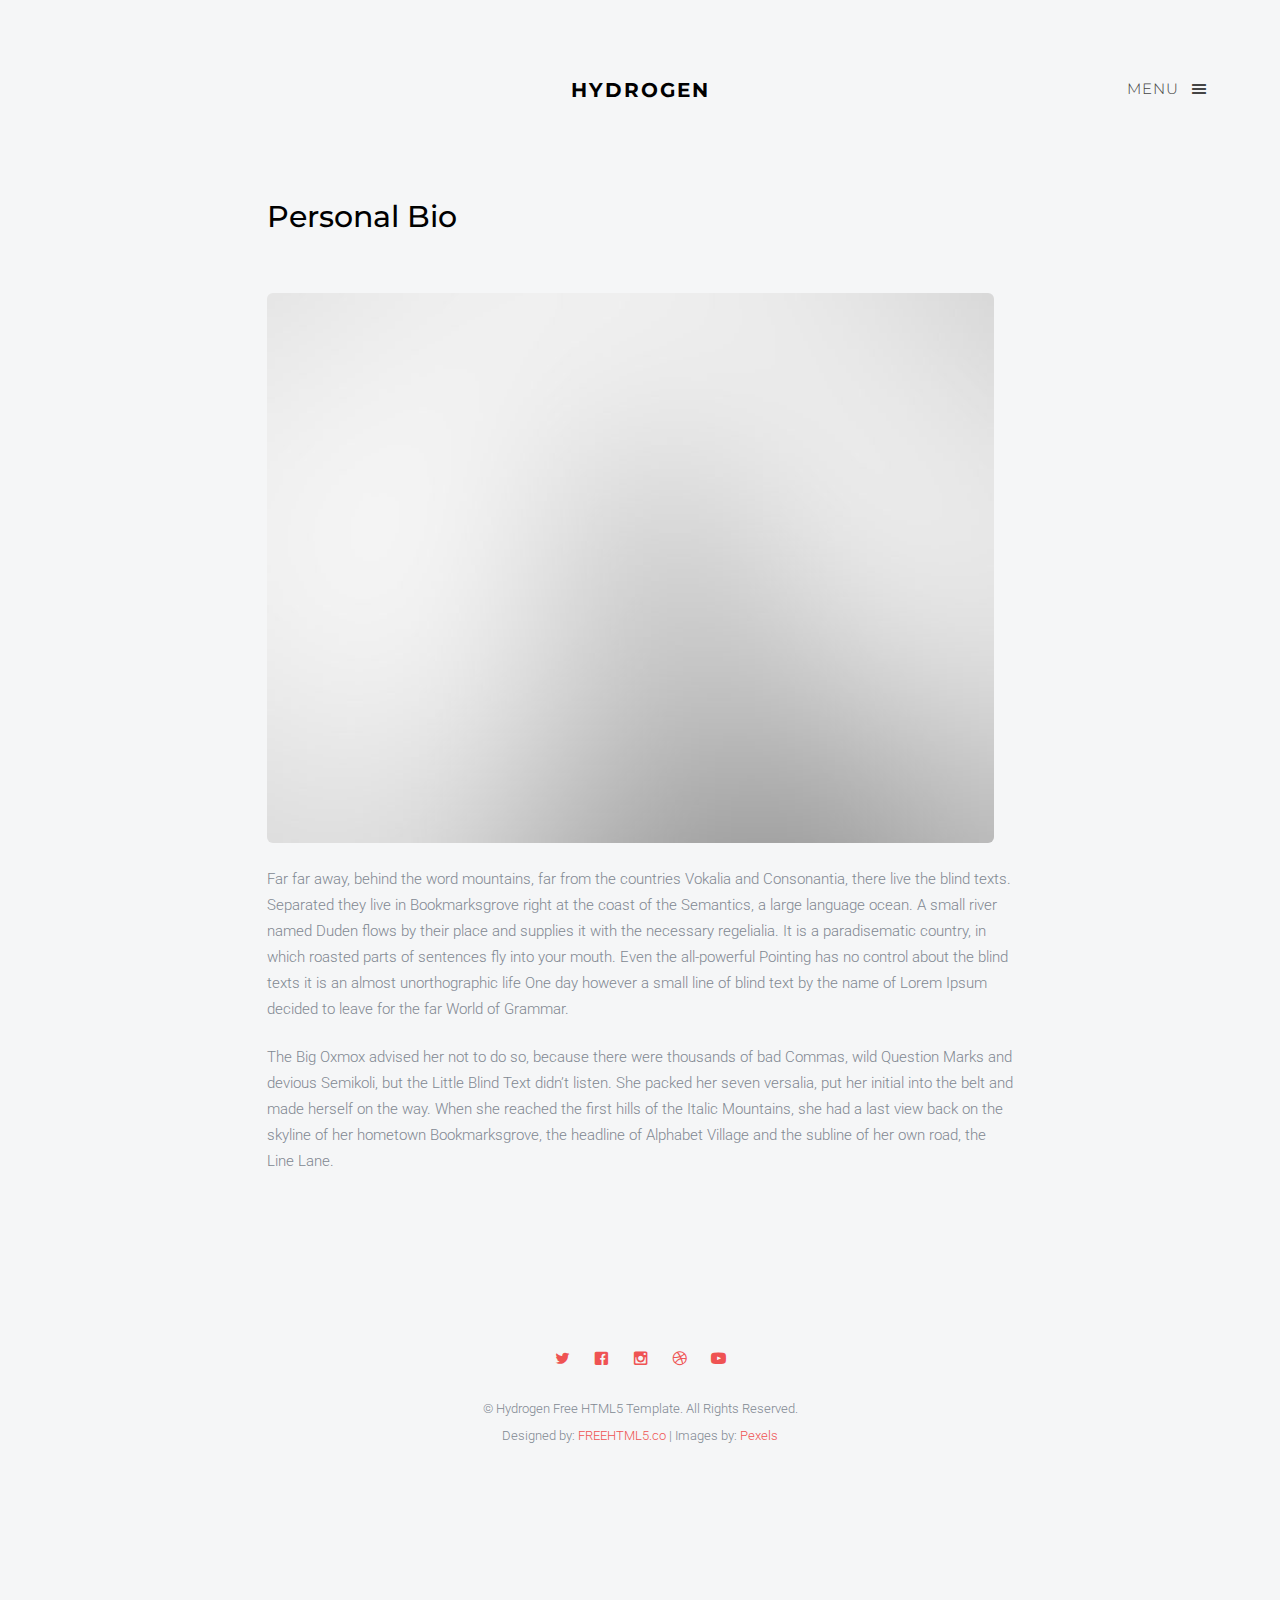
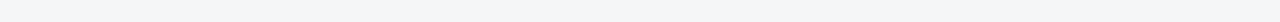
==== about.html @ 57c22a51 "first commit" ====
<!DOCTYPE html>
<!--[if gt IE 8]><!--> <html class="no-js"> <!--<![endif]-->
	<head>
	<meta charset="utf-8">
	<meta http-equiv="X-UA-Compatible" content="IE=edge">
	<title>Hydrogen &mdash; A free HTML5 Template by FREEHTML5.CO</title>
	<meta name="viewport" content="width=device-width, initial-scale=1">
	<meta name="description" content="Free HTML5 Template by FREEHTML5.CO" />
	<meta name="keywords" content="free html5, free template, free bootstrap, html5, css3, mobile first, responsive" />
	<meta name="author" content="FREEHTML5.CO" />

	<meta property="og:title" content=""/>
	<meta property="og:image" content=""/>
	<meta property="og:url" content=""/>
	<meta property="og:site_name" content=""/>
	<meta property="og:description" content=""/>

	<!-- Place favicon.ico and apple-touch-icon.png in the root directory -->
	<link rel="shortcut icon" href="favicon.ico">

	<!-- Google Webfonts -->
	<link href='http://fonts.googleapis.com/css?family=Roboto:400,300,100,500' rel='stylesheet' type='text/css'>
	<link href='https://fonts.googleapis.com/css?family=Montserrat:400,700' rel='stylesheet' type='text/css'>
	
	<!-- Animate.css -->
	<link rel="stylesheet" href="css/animate.css">
	<!-- Icomoon Icon Fonts-->
	<link rel="stylesheet" href="css/icomoon.css">
	<!-- Magnific Popup -->
	<link rel="stylesheet" href="css/magnific-popup.css">
	<!-- Salvattore -->
	<link rel="stylesheet" href="css/salvattore.css">
	<!-- Theme Style -->
	<link rel="stylesheet" href="css/style.css">
	<!-- Modernizr JS -->
	<script src="js/modernizr-2.6.2.min.js"></script>


	</head>
	<body>
		
	<div id="fh5co-offcanvass">
		<a href="#" class="fh5co-offcanvass-close js-fh5co-offcanvass-close">Menu <i class="icon-cross"></i> </a>
		<h1 class="fh5co-logo"><a class="navbar-brand" href="index.html">Hydrogen</a></h1>
		<ul>
			<li><a href="index.html">Home</a></li>
			<li class="active"><a href="about.html">About</a></li>
			<li><a href="pricing.html">Pricing</a></li>
			<li><a href="contact.html">Contact</a></li>
		</ul>
		<h3 class="fh5co-lead">Connect with us</h3>
		<p class="fh5co-social-icons">
			<a href="#"><i class="icon-twitter"></i></a>
			<a href="#"><i class="icon-facebook"></i></a>
			<a href="#"><i class="icon-instagram"></i></a>
			<a href="#"><i class="icon-dribbble"></i></a>
			<a href="#"><i class="icon-youtube"></i></a>
		</p>
	</div>
	<header id="fh5co-header" role="banner">
		<div class="container">
			<div class="row">
				<div class="col-md-12">
					<a href="#" class="fh5co-menu-btn js-fh5co-menu-btn">Menu <i class="icon-menu"></i></a>
					<a class="navbar-brand" href="index.html">Hydrogen</a>		
				</div>
			</div>
		</div>
	</header>
	<!-- END .header -->
	
	
	<div id="fh5co-main">
		<div class="container">
			<div class="row">
				<div class="col-md-8 col-md-offset-2">
					<h2>Personal Bio</h2>
					<div class="fh5co-spacer fh5co-spacer-sm"></div>
					<p>
					<img src="images/img_29_large.jpg" alt="Free HTML5 template by FREEHTML5.co" class="img-rounded img-responsive"></p>

					<p>Far far away, behind the word mountains, far from the countries Vokalia and Consonantia, there live the blind texts. Separated they live in Bookmarksgrove right at the coast of the Semantics, a large language ocean. A small river named Duden flows by their place and supplies it with the necessary regelialia. It is a paradisematic country, in which roasted parts of sentences fly into your mouth. Even the all-powerful Pointing has no control about the blind texts it is an almost unorthographic life One day however a small line of blind text by the name of Lorem Ipsum decided to leave for the far World of Grammar.</p>
				
					<p> The Big Oxmox advised her not to do so, because there were thousands of bad Commas, wild Question Marks and devious Semikoli, but the Little Blind Text didn’t listen. She packed her seven versalia, put her initial into the belt and made herself on the way. When she reached the first hills of the Italic Mountains, she had a last view back on the skyline of her hometown Bookmarksgrove, the headline of Alphabet Village and the subline of her own road, the Line Lane. </p>
					
					
				</div>
				
        		
        	</div>
       </div>
	</div>

	<footer id="fh5co-footer">
		
		<div class="container">
			<div class="row row-padded">
				<div class="col-md-12 text-center">
					<p class="fh5co-social-icons">
						<a href="#"><i class="icon-twitter"></i></a>
						<a href="#"><i class="icon-facebook"></i></a>
						<a href="#"><i class="icon-instagram"></i></a>
						<a href="#"><i class="icon-dribbble"></i></a>
						<a href="#"><i class="icon-youtube"></i></a>
					</p>
					<p><small>&copy; Hydrogen Free HTML5 Template. All Rights Reserved. <br>Designed by: <a href="http://freehtml5.co/" target="_blank">FREEHTML5.co</a> | Images by: <a href="http://pexels.com" target="_blank">Pexels</a> </small></p>
				</div>
			</div>
		</div>
	</footer>


	<!-- jQuery -->
	<script src="js/jquery.min.js"></script>
	<!-- jQuery Easing -->
	<script src="js/jquery.easing.1.3.js"></script>
	<!-- Bootstrap -->
	<script src="js/bootstrap.min.js"></script>
	<!-- Waypoints -->
	<script src="js/jquery.waypoints.min.js"></script>
	<!-- Magnific Popup -->
	<script src="js/jquery.magnific-popup.min.js"></script>
	<!-- Salvattore -->
	<script src="js/salvattore.min.js"></script>
	<!-- Main JS -->
	<script src="js/main.js"></script>

	

	
	</body>
</html>
---- css/icomoon.css ----
@font-face {
	font-family: 'icomoon';
	src:url('../fonts/icomoon/icomoon.eot?srf3rx');
	src:url('../fonts/icomoon/icomoon.eot?srf3rx#iefix') format('embedded-opentype'),
		url('../fonts/icomoon/icomoon.ttf?srf3rx') format('truetype'),
		url('../fonts/icomoon/icomoon.woff?srf3rx') format('woff'),
		url('../fonts/icomoon/icomoon.svg?srf3rx#icomoon') format('svg');
	font-weight: normal;
	font-style: normal;
}

[class^="icon-"], [class*=" icon-"] {
	font-family: 'icomoon';
	speak: none;
	font-style: normal;
	font-weight: normal;
	font-variant: normal;
	text-transform: none;
	line-height: 1;

	/* Better Font Rendering =========== */
	-webkit-font-smoothing: antialiased;
	-moz-osx-font-smoothing: grayscale;
}

.icon-add-to-list:before {
	content: "\e600";
}
.icon-classic-computer:before {
	content: "\e601";
}
.icon-controller-fast-backward:before {
	content: "\e602";
}
.icon-creative-commons-attribution:before {
	content: "\e603";
}
.icon-creative-commons-noderivs:before {
	content: "\e604";
}
.icon-creative-commons-noncommercial-eu:before {
	content: "\e605";
}
.icon-creative-commons-noncommercial-us:before {
	content: "\e606";
}
.icon-creative-commons-public-domain:before {
	content: "\e607";
}
.icon-creative-commons-remix:before {
	content: "\e608";
}
.icon-creative-commons-share:before {
	content: "\e609";
}
.icon-creative-commons-sharealike:before {
	content: "\e60a";
}
.icon-creative-commons:before {
	content: "\e60b";
}
.icon-document-landscape:before {
	content: "\e60c";
}
.icon-remove-user:before {
	content: "\e60d";
}
.icon-warning:before {
	content: "\e60e";
}
.icon-arrow-bold-down:before {
	content: "\e60f";
}
.icon-arrow-bold-left:before {
	content: "\e610";
}
.icon-arrow-bold-right:before {
	content: "\e611";
}
.icon-arrow-bold-up:before {
	content: "\e612";
}
.icon-arrow-down:before {
	content: "\e613";
}
.icon-arrow-left:before {
	content: "\e614";
}
.icon-arrow-long-down:before {
	content: "\e615";
}
.icon-arrow-long-left:before {
	content: "\e616";
}
.icon-arrow-long-right:before {
	content: "\e617";
}
.icon-arrow-long-up:before {
	content: "\e618";
}
.icon-arrow-right:before {
	content: "\e619";
}
.icon-arrow-up:before {
	content: "\e61a";
}
.icon-arrow-with-circle-down:before {
	content: "\e61b";
}
.icon-arrow-with-circle-left:before {
	content: "\e61c";
}
.icon-arrow-with-circle-right:before {
	content: "\e61d";
}
.icon-arrow-with-circle-up:before {
	content: "\e61e";
}
.icon-bookmark:before {
	content: "\e61f";
}
.icon-bookmarks:before {
	content: "\e620";
}
.icon-chevron-down:before {
	content: "\e621";
}
.icon-chevron-left:before {
	content: "\e622";
}
.icon-chevron-right:before {
	content: "\e623";
}
.icon-chevron-small-down:before {
	content: "\e624";
}
.icon-chevron-small-left:before {
	content: "\e625";
}
.icon-chevron-small-right:before {
	content: "\e626";
}
.icon-chevron-small-up:before {
	content: "\e627";
}
.icon-chevron-thin-down:before {
	content: "\e628";
}
.icon-chevron-thin-left:before {
	content: "\e629";
}
.icon-chevron-thin-right:before {
	content: "\e62a";
}
.icon-chevron-thin-up:before {
	content: "\e62b";
}
.icon-chevron-up:before {
	content: "\e62c";
}
.icon-chevron-with-circle-down:before {
	content: "\e62d";
}
.icon-chevron-with-circle-left:before {
	content: "\e62e";
}
.icon-chevron-with-circle-right:before {
	content: "\e62f";
}
.icon-chevron-with-circle-up:before {
	content: "\e630";
}
.icon-cloud:before {
	content: "\e631";
}
.icon-controller-fast-forward:before {
	content: "\e632";
}
.icon-controller-jump-to-start:before {
	content: "\e633";
}
.icon-controller-next:before {
	content: "\e634";
}
.icon-controller-paus:before {
	content: "\e635";
}
.icon-controller-play:before {
	content: "\e636";
}
.icon-controller-record:before {
	content: "\e637";
}
.icon-controller-stop:before {
	content: "\e638";
}
.icon-controller-volume:before {
	content: "\e639";
}
.icon-dot-single:before {
	content: "\e63a";
}
.icon-dots-three-horizontal:before {
	content: "\e63b";
}
.icon-dots-three-vertical:before {
	content: "\e63c";
}
.icon-dots-two-horizontal:before {
	content: "\e63d";
}
.icon-dots-two-vertical:before {
	content: "\e63e";
}
.icon-download:before {
	content: "\e63f";
}
.icon-emoji-flirt:before {
	content: "\e640";
}
.icon-flow-branch:before {
	content: "\e641";
}
.icon-flow-cascade:before {
	content: "\e642";
}
.icon-flow-line:before {
	content: "\e643";
}
.icon-flow-parallel:before {
	content: "\e644";
}
.icon-flow-tree:before {
	content: "\e645";
}
.icon-install:before {
	content: "\e646";
}
.icon-layers:before {
	content: "\e647";
}
.icon-open-book:before {
	content: "\e648";
}
.icon-resize-100:before {
	content: "\e649";
}
.icon-resize-full-screen:before {
	content: "\e64a";
}
.icon-save:before {
	content: "\e64b";
}
.icon-select-arrows:before {
	content: "\e64c";
}
.icon-sound-mute:before {
	content: "\e64d";
}
.icon-sound:before {
	content: "\e64e";
}
.icon-trash:before {
	content: "\e64f";
}
.icon-triangle-down:before {
	content: "\e650";
}
.icon-triangle-left:before {
	content: "\e651";
}
.icon-triangle-right:before {
	content: "\e652";
}
.icon-triangle-up:before {
	content: "\e653";
}
.icon-uninstall:before {
	content: "\e654";
}
.icon-upload-to-cloud:before {
	content: "\e655";
}
.icon-upload:before {
	content: "\e656";
}
.icon-add-user:before {
	content: "\e657";
}
.icon-address:before {
	content: "\e658";
}
.icon-adjust:before {
	content: "\e659";
}
.icon-air:before {
	content: "\e65a";
}
.icon-aircraft-landing:before {
	content: "\e65b";
}
.icon-aircraft-take-off:before {
	content: "\e65c";
}
.icon-aircraft:before {
	content: "\e65d";
}
.icon-align-bottom:before {
	content: "\e65e";
}
.icon-align-horizontal-middle:before {
	content: "\e65f";
}
.icon-align-left:before {
	content: "\e660";
}
.icon-align-right:before {
	content: "\e661";
}
.icon-align-top:before {
	content: "\e662";
}
.icon-align-vertical-middle:before {
	content: "\e663";
}
.icon-archive:before {
	content: "\e664";
}
.icon-area-graph:before {
	content: "\e665";
}
.icon-attachment:before {
	content: "\e666";
}
.icon-awareness-ribbon:before {
	content: "\e667";
}
.icon-back-in-time:before {
	content: "\e668";
}
.icon-back:before {
	content: "\e669";
}
.icon-bar-graph:before {
	content: "\e66a";
}
.icon-battery:before {
	content: "\e66b";
}
.icon-beamed-note:before {
	content: "\e66c";
}
.icon-bell:before {
	content: "\e66d";
}
.icon-blackboard:before {
	content: "\e66e";
}
.icon-block:before {
	content: "\e66f";
}
.icon-book:before {
	content: "\e670";
}
.icon-bowl:before {
	content: "\e671";
}
.icon-box:before {
	content: "\e672";
}
.icon-briefcase:before {
	content: "\e673";
}
.icon-browser:before {
	content: "\e674";
}
.icon-brush:before {
	content: "\e675";
}
.icon-bucket:before {
	content: "\e676";
}
.icon-cake:before {
	content: "\e677";
}
.icon-calculator:before {
	content: "\e678";
}
.icon-calendar:before {
	content: "\e679";
}
.icon-camera:before {
	content: "\e67a";
}
.icon-ccw:before {
	content: "\e67b";
}
.icon-chat:before {
	content: "\e67c";
}
.icon-check:before {
	content: "\e67d";
}
.icon-circle-with-cross:before {
	content: "\e67e";
}
.icon-circle-with-minus:before {
	content: "\e67f";
}
.icon-circle-with-plus:before {
	content: "\e680";
}
.icon-circle:before {
	content: "\e681";
}
.icon-circular-graph:before {
	content: "\e682";
}
.icon-clapperboard:before {
	content: "\e683";
}
.icon-clipboard:before {
	content: "\e684";
}
.icon-clock:before {
	content: "\e685";
}
.icon-code:before {
	content: "\e686";
}
.icon-cog:before {
	content: "\e687";
}
.icon-colours:before {
	content: "\e688";
}
.icon-compass:before {
	content: "\e689";
}
.icon-copy:before {
	content: "\e68a";
}
.icon-credit-card:before {
	content: "\e68b";
}
.icon-credit:before {
	content: "\e68c";
}
.icon-cross:before {
	content: "\e68d";
}
.icon-cup:before {
	content: "\e68e";
}
.icon-cw:before {
	content: "\e68f";
}
.icon-cycle:before {
	content: "\e690";
}
.icon-database:before {
	content: "\e691";
}
.icon-dial-pad:before {
	content: "\e692";
}
.icon-direction:before {
	content: "\e693";
}
.icon-document:before {
	content: "\e694";
}
.icon-documents:before {
	content: "\e695";
}
.icon-drink:before {
	content: "\e696";
}
.icon-drive:before {
	content: "\e697";
}
.icon-drop:before {
	content: "\e698";
}
.icon-edit:before {
	content: "\e699";
}
.icon-email:before {
	content: "\e69a";
}
.icon-emoji-happy:before {
	content: "\e69b";
}
.icon-emoji-neutral:before {
	content: "\e69c";
}
.icon-emoji-sad:before {
	content: "\e69d";
}
.icon-erase:before {
	content: "\e69e";
}
.icon-eraser:before {
	content: "\e69f";
}
.icon-export:before {
	content: "\e6a0";
}
.icon-eye:before {
	content: "\e6a1";
}
.icon-feather:before {
	content: "\e6a2";
}
.icon-flag:before {
	content: "\e6a3";
}
.icon-flash:before {
	content: "\e6a4";
}
.icon-flashlight:before {
	content: "\e6a5";
}
.icon-flat-brush:before {
	content: "\e6a6";
}
.icon-folder-images:before {
	content: "\e6a7";
}
.icon-folder-music:before {
	content: "\e6a8";
}
.icon-folder-video:before {
	content: "\e6a9";
}
.icon-folder:before {
	content: "\e6aa";
}
.icon-forward:before {
	content: "\e6ab";
}
.icon-funnel:before {
	content: "\e6ac";
}
.icon-game-controller:before {
	content: "\e6ad";
}
.icon-gauge:before {
	content: "\e6ae";
}
.icon-globe:before {
	content: "\e6af";
}
.icon-graduation-cap:before {
	content: "\e6b0";
}
.icon-grid:before {
	content: "\e6b1";
}
.icon-hair-cross:before {
	content: "\e6b2";
}
.icon-hand:before {
	content: "\e6b3";
}
.icon-heart-outlined:before {
	content: "\e6b4";
}
.icon-heart:before {
	content: "\e6b5";
}
.icon-help-with-circle:before {
	content: "\e6b6";
}
.icon-help:before {
	content: "\e6b7";
}
.icon-home:before {
	content: "\e6b8";
}
.icon-hour-glass:before {
	content: "\e6b9";
}
.icon-image-inverted:before {
	content: "\e6ba";
}
.icon-image:before {
	content: "\e6bb";
}
.icon-images:before {
	content: "\e6bc";
}
.icon-inbox:before {
	content: "\e6bd";
}
.icon-infinity:before {
	content: "\e6be";
}
.icon-info-with-circle:before {
	content: "\e6bf";
}
.icon-info:before {
	content: "\e6c0";
}
.icon-key:before {
	content: "\e6c1";
}
.icon-keyboard:before {
	content: "\e6c2";
}
.icon-lab-flask:before {
	content: "\e6c3";
}
.icon-landline:before {
	content: "\e6c4";
}
.icon-language:before {
	content: "\e6c5";
}
.icon-laptop:before {
	content: "\e6c6";
}
.icon-leaf:before {
	content: "\e6c7";
}
.icon-level-down:before {
	content: "\e6c8";
}
.icon-level-up:before {
	content: "\e6c9";
}
.icon-lifebuoy:before {
	content: "\e6ca";
}
.icon-light-bulb:before {
	content: "\e6cb";
}
.icon-light-down:before {
	content: "\e6cc";
}
.icon-light-up:before {
	content: "\e6cd";
}
.icon-line-graph:before {
	content: "\e6ce";
}
.icon-link:before {
	content: "\e6cf";
}
.icon-list:before {
	content: "\e6d0";
}
.icon-location-pin:before {
	content: "\e6d1";
}
.icon-location:before {
	content: "\e6d2";
}
.icon-lock-open:before {
	content: "\e6d3";
}
.icon-lock:before {
	content: "\e6d4";
}
.icon-log-out:before {
	content: "\e6d5";
}
.icon-login:before {
	content: "\e6d6";
}
.icon-loop:before {
	content: "\e6d7";
}
.icon-magnet:before {
	content: "\e6d8";
}
.icon-magnifying-glass:before {
	content: "\e6d9";
}
.icon-mail:before {
	content: "\e6da";
}
.icon-man:before {
	content: "\e6db";
}
.icon-map:before {
	content: "\e6dc";
}
.icon-mask:before {
	content: "\e6dd";
}
.icon-medal:before {
	content: "\e6de";
}
.icon-megaphone:before {
	content: "\e6df";
}
.icon-menu:before {
	content: "\e6e0";
}
.icon-message:before {
	content: "\e6e1";
}
.icon-mic:before {
	content: "\e6e2";
}
.icon-minus:before {
	content: "\e6e3";
}
.icon-mobile:before {
	content: "\e6e4";
}
.icon-modern-mic:before {
	content: "\e6e5";
}
.icon-moon:before {
	content: "\e6e6";
}
.icon-mouse:before {
	content: "\e6e7";
}
.icon-music:before {
	content: "\e6e8";
}
.icon-network:before {
	content: "\e6e9";
}
.icon-new-message:before {
	content: "\e6ea";
}
.icon-new:before {
	content: "\e6eb";
}
.icon-news:before {
	content: "\e6ec";
}
.icon-note:before {
	content: "\e6ed";
}
.icon-notification:before {
	content: "\e6ee";
}
.icon-old-mobile:before {
	content: "\e6ef";
}
.icon-old-phone:before {
	content: "\e6f0";
}
.icon-palette:before {
	content: "\e6f1";
}
.icon-paper-plane:before {
	content: "\e6f2";
}
.icon-pencil:before {
	content: "\e6f3";
}
.icon-phone:before {
	content: "\e6f4";
}
.icon-pie-chart:before {
	content: "\e6f5";
}
.icon-pin:before {
	content: "\e6f6";
}
.icon-plus:before {
	content: "\e6f7";
}
.icon-popup:before {
	content: "\e6f8";
}
.icon-power-plug:before {
	content: "\e6f9";
}
.icon-price-ribbon:before {
	content: "\e6fa";
}
.icon-price-tag:before {
	content: "\e6fb";
}
.icon-print:before {
	content: "\e6fc";
}
.icon-progress-empty:before {
	content: "\e6fd";
}
.icon-progress-full:before {
	content: "\e6fe";
}
.icon-progress-one:before {
	content: "\e6ff";
}
.icon-progress-two:before {
	content: "\e700";
}
.icon-publish:before {
	content: "\e701";
}
.icon-quote:before {
	content: "\e702";
}
.icon-radio:before {
	content: "\e703";
}
.icon-reply-all:before {
	content: "\e704";
}
.icon-reply:before {
	content: "\e705";
}
.icon-retweet:before {
	content: "\e706";
}
.icon-rocket:before {
	content: "\e707";
}
.icon-round-brush:before {
	content: "\e708";
}
.icon-rss:before {
	content: "\e709";
}
.icon-ruler:before {
	content: "\e70a";
}
.icon-scissors:before {
	content: "\e70b";
}
.icon-share-alternitive:before {
	content: "\e70c";
}
.icon-share:before {
	content: "\e70d";
}
.icon-shareable:before {
	content: "\e70e";
}
.icon-shield:before {
	content: "\e70f";
}
.icon-shop:before {
	content: "\e710";
}
.icon-shopping-bag:before {
	content: "\e711";
}
.icon-shopping-basket:before {
	content: "\e712";
}
.icon-shopping-cart:before {
	content: "\e713";
}
.icon-shuffle:before {
	content: "\e714";
}
.icon-signal:before {
	content: "\e715";
}
.icon-sound-mix:before {
	content: "\e716";
}
.icon-sports-club:before {
	content: "\e717";
}
.icon-spreadsheet:before {
	content: "\e718";
}
.icon-squared-cross:before {
	content: "\e719";
}
.icon-squared-minus:before {
	content: "\e71a";
}
.icon-squared-plus:before {
	content: "\e71b";
}
.icon-star-outlined:before {
	content: "\e71c";
}
.icon-star:before {
	content: "\e71d";
}
.icon-stopwatch:before {
	content: "\e71e";
}
.icon-suitcase:before {
	content: "\e71f";
}
.icon-swap:before {
	content: "\e720";
}
.icon-sweden:before {
	content: "\e721";
}
.icon-switch:before {
	content: "\e722";
}
.icon-tablet:before {
	content: "\e723";
}
.icon-tag:before {
	content: "\e724";
}
.icon-text-document-inverted:before {
	content: "\e725";
}
.icon-text-document:before {
	content: "\e726";
}
.icon-text:before {
	content: "\e727";
}
.icon-thermometer:before {
	content: "\e728";
}
.icon-thumbs-down:before {
	content: "\e729";
}
.icon-thumbs-up:before {
	content: "\e72a";
}
.icon-thunder-cloud:before {
	content: "\e72b";
}
.icon-ticket:before {
	content: "\e72c";
}
.icon-time-slot:before {
	content: "\e72d";
}
.icon-tools:before {
	content: "\e72e";
}
.icon-traffic-cone:before {
	content: "\e72f";
}
.icon-tree:before {
	content: "\e730";
}
.icon-trophy:before {
	content: "\e731";
}
.icon-tv:before {
	content: "\e732";
}
.icon-typing:before {
	content: "\e733";
}
.icon-unread:before {
	content: "\e734";
}
.icon-untag:before {
	content: "\e735";
}
.icon-user:before {
	content: "\e736";
}
.icon-users:before {
	content: "\e737";
}
.icon-v-card:before {
	content: "\e738";
}
.icon-video:before {
	content: "\e739";
}
.icon-vinyl:before {
	content: "\e73a";
}
.icon-voicemail:before {
	content: "\e73b";
}
.icon-wallet:before {
	content: "\e73c";
}
.icon-water:before {
	content: "\e73d";
}
.icon-px-with-circle:before {
	content: "\e73e";
}
.icon-px:before {
	content: "\e73f";
}
.icon-basecamp:before {
	content: "\e740";
}
.icon-behance:before {
	content: "\e741";
}
.icon-creative-cloud:before {
	content: "\e742";
}
.icon-dropbox:before {
	content: "\e743";
}
.icon-evernote:before {
	content: "\e744";
}
.icon-flattr:before {
	content: "\e745";
}
.icon-foursquare:before {
	content: "\e746";
}
.icon-google-drive:before {
	content: "\e747";
}
.icon-google-hangouts:before {
	content: "\e748";
}
.icon-grooveshark:before {
	content: "\e749";
}
.icon-icloud:before {
	content: "\e74a";
}
.icon-mixi:before {
	content: "\e74b";
}
.icon-onedrive:before {
	content: "\e74c";
}
.icon-paypal:before {
	content: "\e74d";
}
.icon-picasa:before {
	content: "\e74e";
}
.icon-qq:before {
	content: "\e74f";
}
.icon-rdio-with-circle:before {
	content: "\e750";
}
.icon-renren:before {
	content: "\e751";
}
.icon-scribd:before {
	content: "\e752";
}
.icon-sina-weibo:before {
	content: "\e753";
}
.icon-skype-with-circle:before {
	content: "\e754";
}
.icon-skype:before {
	content: "\e755";
}
.icon-slideshare:before {
	content: "\e756";
}
.icon-smashing:before {
	content: "\e757";
}
.icon-soundcloud:before {
	content: "\e758";
}
.icon-spotify-with-circle:before {
	content: "\e759";
}
.icon-spotify:before {
	content: "\e75a";
}
.icon-swarm:before {
	content: "\e75b";
}
.icon-vine-with-circle:before {
	content: "\e75c";
}
.icon-vine:before {
	content: "\e75d";
}
.icon-vk-alternitive:before {
	content: "\e75e";
}
.icon-vk-with-circle:before {
	content: "\e75f";
}
.icon-vk:before {
	content: "\e760";
}
.icon-xing-with-circle:before {
	content: "\e761";
}
.icon-xing:before {
	content: "\e762";
}
.icon-yelp:before {
	content: "\e763";
}
.icon-dribbble-with-circle:before {
	content: "\e764";
}
.icon-dribbble:before {
	content: "\e765";
}
.icon-facebook-with-circle:before {
	content: "\e766";
}
.icon-facebook:before {
	content: "\e767";
}
.icon-flickr-with-circle:before {
	content: "\e768";
}
.icon-flickr:before {
	content: "\e769";
}
.icon-github-with-circle:before {
	content: "\e76a";
}
.icon-github:before {
	content: "\e76b";
}
.icon-google-with-circle:before {
	content: "\e76c";
}
.icon-google:before {
	content: "\e76d";
}
.icon-instagram-with-circle:before {
	content: "\e76e";
}
.icon-instagram:before {
	content: "\e76f";
}
.icon-lastfm-with-circle:before {
	content: "\e770";
}
.icon-lastfm:before {
	content: "\e771";
}
.icon-linkedin-with-circle:before {
	content: "\e772";
}
.icon-linkedin:before {
	content: "\e773";
}
.icon-pinterest-with-circle:before {
	content: "\e774";
}
.icon-pinterest:before {
	content: "\e775";
}
.icon-rdio:before {
	content: "\e776";
}
.icon-stumbleupon-with-circle:before {
	content: "\e777";
}
.icon-stumbleupon:before {
	content: "\e778";
}
.icon-tumblr-with-circle:before {
	content: "\e779";
}
.icon-tumblr:before {
	content: "\e77a";
}
.icon-twitter-with-circle:before {
	content: "\e77b";
}
.icon-twitter:before {
	content: "\e77c";
}
.icon-vimeo-with-circle:before {
	content: "\e77d";
}
.icon-vimeo:before {
	content: "\e77e";
}
.icon-youtube-with-circle:before {
	content: "\e77f";
}
.icon-youtube:before {
	content: "\e780";
}
.icon-eye2:before {
	content: "\e000";
}
.icon-paper-clip:before {
	content: "\e001";
}
.icon-mail2:before {
	content: "\e002";
}
.icon-toggle:before {
	content: "\e003";
}
.icon-layout:before {
	content: "\e004";
}
.icon-link2:before {
	content: "\e005";
}
.icon-bell2:before {
	content: "\e006";
}
.icon-lock2:before {
	content: "\e007";
}
.icon-unlock:before {
	content: "\e008";
}
.icon-ribbon:before {
	content: "\e009";
}
.icon-image2:before {
	content: "\e010";
}
.icon-signal2:before {
	content: "\e011";
}
.icon-target:before {
	content: "\e012";
}
.icon-clipboard2:before {
	content: "\e013";
}
.icon-clock2:before {
	content: "\e014";
}
.icon-watch:before {
	content: "\e015";
}
.icon-air-play:before {
	content: "\e016";
}
.icon-camera2:before {
	content: "\e017";
}
.icon-video2:before {
	content: "\e018";
}
.icon-disc:before {
	content: "\e019";
}
.icon-printer:before {
	content: "\e020";
}
.icon-monitor:before {
	content: "\e021";
}
.icon-server:before {
	content: "\e022";
}
.icon-cog2:before {
	content: "\e023";
}
.icon-heart2:before {
	content: "\e024";
}
.icon-paragraph:before {
	content: "\e025";
}
.icon-align-justify:before {
	content: "\e026";
}
.icon-align-left2:before {
	content: "\e027";
}
.icon-align-center:before {
	content: "\e028";
}
.icon-align-right2:before {
	content: "\e029";
}
.icon-book2:before {
	content: "\e030";
}
.icon-layers2:before {
	content: "\e031";
}
.icon-stack:before {
	content: "\e032";
}
.icon-stack-2:before {
	content: "\e033";
}
.icon-paper:before {
	content: "\e034";
}
.icon-paper-stack:before {
	content: "\e035";
}
.icon-search:before {
	content: "\e036";
}
.icon-zoom-in:before {
	content: "\e037";
}
.icon-zoom-out:before {
	content: "\e038";
}
.icon-reply2:before {
	content: "\e039";
}
.icon-circle-plus:before {
	content: "\e040";
}
.icon-circle-minus:before {
	content: "\e041";
}
.icon-circle-check:before {
	content: "\e042";
}
.icon-circle-cross:before {
	content: "\e043";
}
.icon-square-plus:before {
	content: "\e044";
}
.icon-square-minus:before {
	content: "\e045";
}
.icon-square-check:before {
	content: "\e046";
}
.icon-square-cross:before {
	content: "\e047";
}
.icon-microphone:before {
	content: "\e048";
}
.icon-record:before {
	content: "\e049";
}
.icon-skip-back:before {
	content: "\e050";
}
.icon-rewind:before {
	content: "\e051";
}
.icon-play:before {
	content: "\e052";
}
.icon-pause:before {
	content: "\e053";
}
.icon-stop:before {
	content: "\e054";
}
.icon-fast-forward:before {
	content: "\e055";
}
.icon-skip-forward:before {
	content: "\e056";
}
.icon-shuffle2:before {
	content: "\e057";
}
.icon-repeat:before {
	content: "\e058";
}
.icon-folder2:before {
	content: "\e059";
}
.icon-umbrella:before {
	content: "\e060";
}
.icon-moon2:before {
	content: "\e061";
}
.icon-thermometer2:before {
	content: "\e062";
}
.icon-drop2:before {
	content: "\e063";
}
.icon-sun:before {
	content: "\e064";
}
.icon-cloud2:before {
	content: "\e065";
}
.icon-cloud-upload:before {
	content: "\e066";
}
.icon-cloud-download:before {
	content: "\e067";
}
.icon-upload2:before {
	content: "\e068";
}
.icon-download2:before {
	content: "\e069";
}
.icon-location2:before {
	content: "\e070";
}
.icon-location-2:before {
	content: "\e071";
}
.icon-map2:before {
	content: "\e072";
}
.icon-battery2:before {
	content: "\e073";
}
.icon-head:before {
	content: "\e074";
}
.icon-briefcase2:before {
	content: "\e075";
}
.icon-speech-bubble:before {
	content: "\e076";
}
.icon-anchor:before {
	content: "\e077";
}
.icon-globe2:before {
	content: "\e078";
}
.icon-box2:before {
	content: "\e079";
}
.icon-reload:before {
	content: "\e080";
}
.icon-share2:before {
	content: "\e081";
}
.icon-marquee:before {
	content: "\e082";
}
.icon-marquee-plus:before {
	content: "\e083";
}
.icon-marquee-minus:before {
	content: "\e084";
}
.icon-tag2:before {
	content: "\e085";
}
.icon-power:before {
	content: "\e086";
}
.icon-command:before {
	content: "\e087";
}
.icon-alt:before {
	content: "\e088";
}
.icon-esc:before {
	content: "\e089";
}
.icon-bar-graph2:before {
	content: "\e090";
}
.icon-bar-graph-2:before {
	content: "\e091";
}
.icon-pie-graph:before {
	content: "\e092";
}
.icon-star2:before {
	content: "\e093";
}
.icon-arrow-left2:before {
	content: "\e094";
}
.icon-arrow-right2:before {
	content: "\e095";
}
.icon-arrow-up2:before {
	content: "\e096";
}
.icon-arrow-down2:before {
	content: "\e097";
}
.icon-volume:before {
	content: "\e098";
}
.icon-mute:before {
	content: "\e099";
}
.icon-content-right:before {
	content: "\e100";
}
.icon-content-left:before {
	content: "\e101";
}
.icon-grid2:before {
	content: "\e102";
}
.icon-grid-2:before {
	content: "\e103";
}
.icon-columns:before {
	content: "\e104";
}
.icon-loader:before {
	content: "\e105";
}
.icon-bag:before {
	content: "\e106";
}
.icon-ban:before {
	content: "\e107";
}
.icon-flag2:before {
	content: "\e108";
}
.icon-trash2:before {
	content: "\e109";
}
.icon-expand:before {
	content: "\e110";
}
.icon-contract:before {
	content: "\e111";
}
.icon-maximize:before {
	content: "\e112";
}
.icon-minimize:before {
	content: "\e113";
}
.icon-plus2:before {
	content: "\e114";
}
.icon-minus2:before {
	content: "\e115";
}
.icon-check2:before {
	content: "\e116";
}
.icon-cross2:before {
	content: "\e117";
}
.icon-move:before {
	content: "\e118";
}
.icon-delete:before {
	content: "\e119";
}
.icon-menu2:before {
	content: "\e120";
}
.icon-archive2:before {
	content: "\e121";
}
.icon-inbox2:before {
	content: "\e122";
}
.icon-outbox:before {
	content: "\e123";
}
.icon-file:before {
	content: "\e124";
}
.icon-file-add:before {
	content: "\e125";
}
.icon-file-subtract:before {
	content: "\e126";
}
.icon-help2:before {
	content: "\e127";
}
.icon-open:before {
	content: "\e128";
}
.icon-ellipsis:before {
	content: "\e129";
}
---- css/salvattore.css ----
/*
   Spezific styling for salvattore
   Feel free to edit it as you like
   More info at http://salvattore.com
 */

/* Base styles */
.column {
    float: left;
}
@media screen and (max-width: 480px) {
    .column {
        float: none;
        position: relative;
        clear: both;
    }
}
.size-1of4 {
    width: 25%;
}
.size-1of3 {
    width: 33.333%;
}
.size-1of2 {
    width: 50%;
}


#fh5co-board[data-columns]::before {
    content: '4 .column.size-1of4';
}

/* Configurate salvattore with media queries */
@media screen and (max-width: 450px) {
    #fh5co-board[data-columns]::before {
        content: '1 .column';
    }
}

@media screen and (min-width: 451px) and (max-width: 700px) {
    #fh5co-board[data-columns]::before {
        content: '2 .column.size-1of2';
    }
}

@media screen and (min-width: 701px) and (max-width: 850px) {
    #fh5co-board[data-columns]::before {
        content: '3 .column.size-1of3';
    }
}

@media screen and (min-width: 851px) {
    #fh5co-board[data-columns]::before {
        content: '4 .column.size-1of4';
    }
}
---- css/style.css ----
@charset "UTF-8";
@font-face {
  font-family: 'icomoon';
  src: url("../fonts/icomoon/icomoon.eot?srf3rx");
  src: url("../fonts/icomoon/icomoon.eot?srf3rx#iefix") format("embedded-opentype"), url("../fonts/icomoon/icomoon.ttf?srf3rx") format("truetype"), url("../fonts/icomoon/icomoon.woff?srf3rx") format("woff"), url("../fonts/icomoon/icomoon.svg?srf3rx#icomoon") format("svg");
  font-weight: normal;
  font-style: normal;
}
/*!
 * Bootstrap v3.3.5 (http://getbootstrap.com)
 * Copyright 2011-2015 Twitter, Inc.
 * Licensed under MIT (https://github.com/twbs/bootstrap/blob/master/LICENSE)
 */
/*! normalize.css v3.0.3 | MIT License | github.com/necolas/normalize.css */
html {
  font-family: sans-serif;
  -ms-text-size-adjust: 100%;
  -webkit-text-size-adjust: 100%;
}

body {
  margin: 0;
}

article,
aside,
details,
figcaption,
figure,
footer,
header,
hgroup,
main,
menu,
nav,
section,
summary {
  display: block;
}

audio,
canvas,
progress,
video {
  display: inline-block;
  vertical-align: baseline;
}

audio:not([controls]) {
  display: none;
  height: 0;
}

[hidden],
template {
  display: none;
}

a {
  background-color: transparent;
}

a:active,
a:hover {
  outline: 0;
}

abbr[title] {
  border-bottom: 1px dotted;
}

b,
strong {
  font-weight: bold;
}

dfn {
  font-style: italic;
}

h1 {
  font-size: 2em;
  margin: 0.67em 0;
}

mark {
  background: #ff0;
  color: #000;
}

small {
  font-size: 80%;
}

sub,
sup {
  font-size: 75%;
  line-height: 0;
  position: relative;
  vertical-align: baseline;
}

sup {
  top: -0.5em;
}

sub {
  bottom: -0.25em;
}

img {
  border: 0;
}

svg:not(:root) {
  overflow: hidden;
}

figure {
  margin: 1em 40px;
}

hr {
  box-sizing: content-box;
  height: 0;
}

pre {
  overflow: auto;
}

code,
kbd,
pre,
samp {
  font-family: monospace, monospace;
  font-size: 1em;
}

button,
input,
optgroup,
select,
textarea {
  color: inherit;
  font: inherit;
  margin: 0;
}

button {
  overflow: visible;
}

button,
select {
  text-transform: none;
}

button,
html input[type="button"],
input[type="reset"],
input[type="submit"] {
  -webkit-appearance: button;
  cursor: pointer;
}

button[disabled],
html input[disabled] {
  cursor: default;
}

button::-moz-focus-inner,
input::-moz-focus-inner {
  border: 0;
  padding: 0;
}

input {
  line-height: normal;
}

input[type="checkbox"],
input[type="radio"] {
  box-sizing: border-box;
  padding: 0;
}

input[type="number"]::-webkit-inner-spin-button,
input[type="number"]::-webkit-outer-spin-button {
  height: auto;
}

input[type="search"] {
  -webkit-appearance: textfield;
  box-sizing: content-box;
}

input[type="search"]::-webkit-search-cancel-button,
input[type="search"]::-webkit-search-decoration {
  -webkit-appearance: none;
}

fieldset {
  border: 1px solid #c0c0c0;
  margin: 0 2px;
  padding: 0.35em 0.625em 0.75em;
}

legend {
  border: 0;
  padding: 0;
}

textarea {
  overflow: auto;
}

optgroup {
  font-weight: bold;
}

table {
  border-collapse: collapse;
  border-spacing: 0;
}

td,
th {
  padding: 0;
}

/*! Source: https://github.com/h5bp/html5-boilerplate/blob/master/src/css/main.css */
@media print {
  *,
  *:before,
  *:after {
    background: transparent !important;
    color: #000 !important;
    box-shadow: none !important;
    text-shadow: none !important;
  }

  a,
  a:visited {
    text-decoration: underline;
  }

  a[href]:after {
    content: " (" attr(href) ")";
  }

  abbr[title]:after {
    content: " (" attr(title) ")";
  }

  a[href^="#"]:after,
  a[href^="javascript:"]:after {
    content: "";
  }

  pre,
  blockquote {
    border: 1px solid #999;
    page-break-inside: avoid;
  }

  thead {
    display: table-header-group;
  }

  tr,
  img {
    page-break-inside: avoid;
  }

  img {
    max-width: 100% !important;
  }

  p,
  h2,
  h3 {
    orphans: 3;
    widows: 3;
  }

  h2,
  h3 {
    page-break-after: avoid;
  }

  .navbar {
    display: none;
  }

  .btn > .caret,
  .dropup > .btn > .caret {
    border-top-color: #000 !important;
  }

  .label {
    border: 1px solid #000;
  }

  .table {
    border-collapse: collapse !important;
  }
  .table td,
  .table th {
    background-color: #fff !important;
  }

  .table-bordered th,
  .table-bordered td {
    border: 1px solid #ddd !important;
  }
}
@font-face {
  font-family: 'Glyphicons Halflings';
  src: url("../fonts/bootstrap/glyphicons-halflings-regular.eot");
  src: url("../fonts/bootstrap/glyphicons-halflings-regular.eot?#iefix") format("embedded-opentype"), url("../fonts/bootstrap/glyphicons-halflings-regular.woff2") format("woff2"), url("../fonts/bootstrap/glyphicons-halflings-regular.woff") format("woff"), url("../fonts/bootstrap/glyphicons-halflings-regular.ttf") format("truetype"), url("../fonts/bootstrap/glyphicons-halflings-regular.svg#glyphicons_halflingsregular") format("svg");
}
.glyphicon {
  position: relative;
  top: 1px;
  display: inline-block;
  font-family: 'Glyphicons Halflings';
  font-style: normal;
  font-weight: normal;
  line-height: 1;
  -webkit-font-smoothing: antialiased;
  -moz-osx-font-smoothing: grayscale;
}

.glyphicon-asterisk:before {
  content: "\2a";
}

.glyphicon-plus:before {
  content: "\2b";
}

.glyphicon-euro:before,
.glyphicon-eur:before {
  content: "\20ac";
}

.glyphicon-minus:before {
  content: "\2212";
}

.glyphicon-cloud:before {
  content: "\2601";
}

.glyphicon-envelope:before {
  content: "\2709";
}

.glyphicon-pencil:before {
  content: "\270f";
}

.glyphicon-glass:before {
  content: "\e001";
}

.glyphicon-music:before {
  content: "\e002";
}

.glyphicon-search:before {
  content: "\e003";
}

.glyphicon-heart:before {
  content: "\e005";
}

.glyphicon-star:before {
  content: "\e006";
}

.glyphicon-star-empty:before {
  content: "\e007";
}

.glyphicon-user:before {
  content: "\e008";
}

.glyphicon-film:before {
  content: "\e009";
}

.glyphicon-th-large:before {
  content: "\e010";
}

.glyphicon-th:before {
  content: "\e011";
}

.glyphicon-th-list:before {
  content: "\e012";
}

.glyphicon-ok:before {
  content: "\e013";
}

.glyphicon-remove:before {
  content: "\e014";
}

.glyphicon-zoom-in:before {
  content: "\e015";
}

.glyphicon-zoom-out:before {
  content: "\e016";
}

.glyphicon-off:before {
  content: "\e017";
}

.glyphicon-signal:before {
  content: "\e018";
}

.glyphicon-cog:before {
  content: "\e019";
}

.glyphicon-trash:before {
  content: "\e020";
}

.glyphicon-home:before {
  content: "\e021";
}

.glyphicon-file:before {
  content: "\e022";
}

.glyphicon-time:before {
  content: "\e023";
}

.glyphicon-road:before {
  content: "\e024";
}

.glyphicon-download-alt:before {
  content: "\e025";
}

.glyphicon-download:before {
  content: "\e026";
}

.glyphicon-upload:before {
  content: "\e027";
}

.glyphicon-inbox:before {
  content: "\e028";
}

.glyphicon-play-circle:before {
  content: "\e029";
}

.glyphicon-repeat:before {
  content: "\e030";
}

.glyphicon-refresh:before {
  content: "\e031";
}

.glyphicon-list-alt:before {
  content: "\e032";
}

.glyphicon-lock:before {
  content: "\e033";
}

.glyphicon-flag:before {
  content: "\e034";
}

.glyphicon-headphones:before {
  content: "\e035";
}

.glyphicon-volume-off:before {
  content: "\e036";
}

.glyphicon-volume-down:before {
  content: "\e037";
}

.glyphicon-volume-up:before {
  content: "\e038";
}

.glyphicon-qrcode:before {
  content: "\e039";
}

.glyphicon-barcode:before {
  content: "\e040";
}

.glyphicon-tag:before {
  content: "\e041";
}

.glyphicon-tags:before {
  content: "\e042";
}

.glyphicon-book:before {
  content: "\e043";
}

.glyphicon-bookmark:before {
  content: "\e044";
}

.glyphicon-print:before {
  content: "\e045";
}

.glyphicon-camera:before {
  content: "\e046";
}

.glyphicon-font:before {
  content: "\e047";
}

.glyphicon-bold:before {
  content: "\e048";
}

.glyphicon-italic:before {
  content: "\e049";
}

.glyphicon-text-height:before {
  content: "\e050";
}

.glyphicon-text-width:before {
  content: "\e051";
}

.glyphicon-align-left:before {
  content: "\e052";
}

.glyphicon-align-center:before {
  content: "\e053";
}

.glyphicon-align-right:before {
  content: "\e054";
}

.glyphicon-align-justify:before {
  content: "\e055";
}

.glyphicon-list:before {
  content: "\e056";
}

.glyphicon-indent-left:before {
  content: "\e057";
}

.glyphicon-indent-right:before {
  content: "\e058";
}

.glyphicon-facetime-video:before {
  content: "\e059";
}

.glyphicon-picture:before {
  content: "\e060";
}

.glyphicon-map-marker:before {
  content: "\e062";
}

.glyphicon-adjust:before {
  content: "\e063";
}

.glyphicon-tint:before {
  content: "\e064";
}

.glyphicon-edit:before {
  content: "\e065";
}

.glyphicon-share:before {
  content: "\e066";
}

.glyphicon-check:before {
  content: "\e067";
}

.glyphicon-move:before {
  content: "\e068";
}

.glyphicon-step-backward:before {
  content: "\e069";
}

.glyphicon-fast-backward:before {
  content: "\e070";
}

.glyphicon-backward:before {
  content: "\e071";
}

.glyphicon-play:before {
  content: "\e072";
}

.glyphicon-pause:before {
  content: "\e073";
}

.glyphicon-stop:before {
  content: "\e074";
}

.glyphicon-forward:before {
  content: "\e075";
}

.glyphicon-fast-forward:before {
  content: "\e076";
}

.glyphicon-step-forward:before {
  content: "\e077";
}

.glyphicon-eject:before {
  content: "\e078";
}

.glyphicon-chevron-left:before {
  content: "\e079";
}

.glyphicon-chevron-right:before {
  content: "\e080";
}

.glyphicon-plus-sign:before {
  content: "\e081";
}

.glyphicon-minus-sign:before {
  content: "\e082";
}

.glyphicon-remove-sign:before {
  content: "\e083";
}

.glyphicon-ok-sign:before {
  content: "\e084";
}

.glyphicon-question-sign:before {
  content: "\e085";
}

.glyphicon-info-sign:before {
  content: "\e086";
}

.glyphicon-screenshot:before {
  content: "\e087";
}

.glyphicon-remove-circle:before {
  content: "\e088";
}

.glyphicon-ok-circle:before {
  content: "\e089";
}

.glyphicon-ban-circle:before {
  content: "\e090";
}

.glyphicon-arrow-left:before {
  content: "\e091";
}

.glyphicon-arrow-right:before {
  content: "\e092";
}

.glyphicon-arrow-up:before {
  content: "\e093";
}

.glyphicon-arrow-down:before {
  content: "\e094";
}

.glyphicon-share-alt:before {
  content: "\e095";
}

.glyphicon-resize-full:before {
  content: "\e096";
}

.glyphicon-resize-small:before {
  content: "\e097";
}

.glyphicon-exclamation-sign:before {
  content: "\e101";
}

.glyphicon-gift:before {
  content: "\e102";
}

.glyphicon-leaf:before {
  content: "\e103";
}

.glyphicon-fire:before {
  content: "\e104";
}

.glyphicon-eye-open:before {
  content: "\e105";
}

.glyphicon-eye-close:before {
  content: "\e106";
}

.glyphicon-warning-sign:before {
  content: "\e107";
}

.glyphicon-plane:before {
  content: "\e108";
}

.glyphicon-calendar:before {
  content: "\e109";
}

.glyphicon-random:before {
  content: "\e110";
}

.glyphicon-comment:before {
  content: "\e111";
}

.glyphicon-magnet:before {
  content: "\e112";
}

.glyphicon-chevron-up:before {
  content: "\e113";
}

.glyphicon-chevron-down:before {
  content: "\e114";
}

.glyphicon-retweet:before {
  content: "\e115";
}

.glyphicon-shopping-cart:before {
  content: "\e116";
}

.glyphicon-folder-close:before {
  content: "\e117";
}

.glyphicon-folder-open:before {
  content: "\e118";
}

.glyphicon-resize-vertical:before {
  content: "\e119";
}

.glyphicon-resize-horizontal:before {
  content: "\e120";
}

.glyphicon-hdd:before {
  content: "\e121";
}

.glyphicon-bullhorn:before {
  content: "\e122";
}

.glyphicon-bell:before {
  content: "\e123";
}

.glyphicon-certificate:before {
  content: "\e124";
}

.glyphicon-thumbs-up:before {
  content: "\e125";
}

.glyphicon-thumbs-down:before {
  content: "\e126";
}

.glyphicon-hand-right:before {
  content: "\e127";
}

.glyphicon-hand-left:before {
  content: "\e128";
}

.glyphicon-hand-up:before {
  content: "\e129";
}

.glyphicon-hand-down:before {
  content: "\e130";
}

.glyphicon-circle-arrow-right:before {
  content: "\e131";
}

.glyphicon-circle-arrow-left:before {
  content: "\e132";
}

.glyphicon-circle-arrow-up:before {
  content: "\e133";
}

.glyphicon-circle-arrow-down:before {
  content: "\e134";
}

.glyphicon-globe:before {
  content: "\e135";
}

.glyphicon-wrench:before {
  content: "\e136";
}

.glyphicon-tasks:before {
  content: "\e137";
}

.glyphicon-filter:before {
  content: "\e138";
}

.glyphicon-briefcase:before {
  content: "\e139";
}

.glyphicon-fullscreen:before {
  content: "\e140";
}

.glyphicon-dashboard:before {
  content: "\e141";
}

.glyphicon-paperclip:before {
  content: "\e142";
}

.glyphicon-heart-empty:before {
  content: "\e143";
}

.glyphicon-link:before {
  content: "\e144";
}

.glyphicon-phone:before {
  content: "\e145";
}

.glyphicon-pushpin:before {
  content: "\e146";
}

.glyphicon-usd:before {
  content: "\e148";
}

.glyphicon-gbp:before {
  content: "\e149";
}

.glyphicon-sort:before {
  content: "\e150";
}

.glyphicon-sort-by-alphabet:before {
  content: "\e151";
}

.glyphicon-sort-by-alphabet-alt:before {
  content: "\e152";
}

.glyphicon-sort-by-order:before {
  content: "\e153";
}

.glyphicon-sort-by-order-alt:before {
  content: "\e154";
}

.glyphicon-sort-by-attributes:before {
  content: "\e155";
}

.glyphicon-sort-by-attributes-alt:before {
  content: "\e156";
}

.glyphicon-unchecked:before {
  content: "\e157";
}

.glyphicon-expand:before {
  content: "\e158";
}

.glyphicon-collapse-down:before {
  content: "\e159";
}

.glyphicon-collapse-up:before {
  content: "\e160";
}

.glyphicon-log-in:before {
  content: "\e161";
}

.glyphicon-flash:before {
  content: "\e162";
}

.glyphicon-log-out:before {
  content: "\e163";
}

.glyphicon-new-window:before {
  content: "\e164";
}

.glyphicon-record:before {
  content: "\e165";
}

.glyphicon-save:before {
  content: "\e166";
}

.glyphicon-open:before {
  content: "\e167";
}

.glyphicon-saved:before {
  content: "\e168";
}

.glyphicon-import:before {
  content: "\e169";
}

.glyphicon-export:before {
  content: "\e170";
}

.glyphicon-send:before {
  content: "\e171";
}

.glyphicon-floppy-disk:before {
  content: "\e172";
}

.glyphicon-floppy-saved:before {
  content: "\e173";
}

.glyphicon-floppy-remove:before {
  content: "\e174";
}

.glyphicon-floppy-save:before {
  content: "\e175";
}

.glyphicon-floppy-open:before {
  content: "\e176";
}

.glyphicon-credit-card:before {
  content: "\e177";
}

.glyphicon-transfer:before {
  content: "\e178";
}

.glyphicon-cutlery:before {
  content: "\e179";
}

.glyphicon-header:before {
  content: "\e180";
}

.glyphicon-compressed:before {
  content: "\e181";
}

.glyphicon-earphone:before {
  content: "\e182";
}

.glyphicon-phone-alt:before {
  content: "\e183";
}

.glyphicon-tower:before {
  content: "\e184";
}

.glyphicon-stats:before {
  content: "\e185";
}

.glyphicon-sd-video:before {
  content: "\e186";
}

.glyphicon-hd-video:before {
  content: "\e187";
}

.glyphicon-subtitles:before {
  content: "\e188";
}

.glyphicon-sound-stereo:before {
  content: "\e189";
}

.glyphicon-sound-dolby:before {
  content: "\e190";
}

.glyphicon-sound-5-1:before {
  content: "\e191";
}

.glyphicon-sound-6-1:before {
  content: "\e192";
}

.glyphicon-sound-7-1:before {
  content: "\e193";
}

.glyphicon-copyright-mark:before {
  content: "\e194";
}

.glyphicon-registration-mark:before {
  content: "\e195";
}

.glyphicon-cloud-download:before {
  content: "\e197";
}

.glyphicon-cloud-upload:before {
  content: "\e198";
}

.glyphicon-tree-conifer:before {
  content: "\e199";
}

.glyphicon-tree-deciduous:before {
  content: "\e200";
}

.glyphicon-cd:before {
  content: "\e201";
}

.glyphicon-save-file:before {
  content: "\e202";
}

.glyphicon-open-file:before {
  content: "\e203";
}

.glyphicon-level-up:before {
  content: "\e204";
}

.glyphicon-copy:before {
  content: "\e205";
}

.glyphicon-paste:before {
  content: "\e206";
}

.glyphicon-alert:before {
  content: "\e209";
}

.glyphicon-equalizer:before {
  content: "\e210";
}

.glyphicon-king:before {
  content: "\e211";
}

.glyphicon-queen:before {
  content: "\e212";
}

.glyphicon-pawn:before {
  content: "\e213";
}

.glyphicon-bishop:before {
  content: "\e214";
}

.glyphicon-knight:before {
  content: "\e215";
}

.glyphicon-baby-formula:before {
  content: "\e216";
}

.glyphicon-tent:before {
  content: "\26fa";
}

.glyphicon-blackboard:before {
  content: "\e218";
}

.glyphicon-bed:before {
  content: "\e219";
}

.glyphicon-apple:before {
  content: "\f8ff";
}

.glyphicon-erase:before {
  content: "\e221";
}

.glyphicon-hourglass:before {
  content: "\231b";
}

.glyphicon-lamp:before {
  content: "\e223";
}

.glyphicon-duplicate:before {
  content: "\e224";
}

.glyphicon-piggy-bank:before {
  content: "\e225";
}

.glyphicon-scissors:before {
  content: "\e226";
}

.glyphicon-bitcoin:before {
  content: "\e227";
}

.glyphicon-btc:before {
  content: "\e227";
}

.glyphicon-xbt:before {
  content: "\e227";
}

.glyphicon-yen:before {
  content: "\00a5";
}

.glyphicon-jpy:before {
  content: "\00a5";
}

.glyphicon-ruble:before {
  content: "\20bd";
}

.glyphicon-rub:before {
  content: "\20bd";
}

.glyphicon-scale:before {
  content: "\e230";
}

.glyphicon-ice-lolly:before {
  content: "\e231";
}

.glyphicon-ice-lolly-tasted:before {
  content: "\e232";
}

.glyphicon-education:before {
  content: "\e233";
}

.glyphicon-option-horizontal:before {
  content: "\e234";
}

.glyphicon-option-vertical:before {
  content: "\e235";
}

.glyphicon-menu-hamburger:before {
  content: "\e236";
}

.glyphicon-modal-window:before {
  content: "\e237";
}

.glyphicon-oil:before {
  content: "\e238";
}

.glyphicon-grain:before {
  content: "\e239";
}

.glyphicon-sunglasses:before {
  content: "\e240";
}

.glyphicon-text-size:before {
  content: "\e241";
}

.glyphicon-text-color:before {
  content: "\e242";
}

.glyphicon-text-background:before {
  content: "\e243";
}

.glyphicon-object-align-top:before {
  content: "\e244";
}

.glyphicon-object-align-bottom:before {
  content: "\e245";
}

.glyphicon-object-align-horizontal:before {
  content: "\e246";
}

.glyphicon-object-align-left:before {
  content: "\e247";
}

.glyphicon-object-align-vertical:before {
  content: "\e248";
}

.glyphicon-object-align-right:before {
  content: "\e249";
}

.glyphicon-triangle-right:before {
  content: "\e250";
}

.glyphicon-triangle-left:before {
  content: "\e251";
}

.glyphicon-triangle-bottom:before {
  content: "\e252";
}

.glyphicon-triangle-top:before {
  content: "\e253";
}

.glyphicon-console:before {
  content: "\e254";
}

.glyphicon-superscript:before {
  content: "\e255";
}

.glyphicon-subscript:before {
  content: "\e256";
}

.glyphicon-menu-left:before {
  content: "\e257";
}

.glyphicon-menu-right:before {
  content: "\e258";
}

.glyphicon-menu-down:before {
  content: "\e259";
}

.glyphicon-menu-up:before {
  content: "\e260";
}

* {
  -webkit-box-sizing: border-box;
  -moz-box-sizing: border-box;
  box-sizing: border-box;
}

*:before,
*:after {
  -webkit-box-sizing: border-box;
  -moz-box-sizing: border-box;
  box-sizing: border-box;
}

html {
  font-size: 10px;
  -webkit-tap-highlight-color: transparent;
}

body {
  font-family: "Helvetica Neue", Helvetica, Arial, sans-serif;
  font-size: 14px;
  line-height: 1.42857;
  color: #333333;
  background-color: #fff;
}

input,
button,
select,
textarea {
  font-family: inherit;
  font-size: inherit;
  line-height: inherit;
}

a {
  color: #EF5353;
  text-decoration: none;
}
a:hover, a:focus {
  color: #e11515;
  text-decoration: underline;
}
a:focus {
  outline: thin dotted;
  outline: 5px auto -webkit-focus-ring-color;
  outline-offset: -2px;
}

figure {
  margin: 0;
}

img {
  vertical-align: middle;
}

.img-responsive {
  display: block;
  max-width: 100%;
  height: auto;
}

.img-rounded {
  border-radius: 6px;
}

.img-thumbnail {
  padding: 4px;
  line-height: 1.42857;
  background-color: #fff;
  border: 1px solid #ddd;
  border-radius: 4px;
  -webkit-transition: all 0.2s ease-in-out;
  -o-transition: all 0.2s ease-in-out;
  transition: all 0.2s ease-in-out;
  display: inline-block;
  max-width: 100%;
  height: auto;
}

.img-circle {
  border-radius: 50%;
}

hr {
  margin-top: 20px;
  margin-bottom: 20px;
  border: 0;
  border-top: 1px solid #eeeeee;
}

.sr-only {
  position: absolute;
  width: 1px;
  height: 1px;
  margin: -1px;
  padding: 0;
  overflow: hidden;
  clip: rect(0, 0, 0, 0);
  border: 0;
}

.sr-only-focusable:active, .sr-only-focusable:focus {
  position: static;
  width: auto;
  height: auto;
  margin: 0;
  overflow: visible;
  clip: auto;
}

[role="button"] {
  cursor: pointer;
}

h1, h2, h3, h4, h5, h6,
.h1, .h2, .h3, .h4, .h5, .h6 {
  font-family: inherit;
  font-weight: 500;
  line-height: 1.1;
  color: inherit;
}
h1 small,
h1 .small, h2 small,
h2 .small, h3 small,
h3 .small, h4 small,
h4 .small, h5 small,
h5 .small, h6 small,
h6 .small,
.h1 small,
.h1 .small, .h2 small,
.h2 .small, .h3 small,
.h3 .small, .h4 small,
.h4 .small, .h5 small,
.h5 .small, .h6 small,
.h6 .small {
  font-weight: normal;
  line-height: 1;
  color: #777777;
}

h1, .h1,
h2, .h2,
h3, .h3 {
  margin-top: 20px;
  margin-bottom: 10px;
}
h1 small,
h1 .small, .h1 small,
.h1 .small,
h2 small,
h2 .small, .h2 small,
.h2 .small,
h3 small,
h3 .small, .h3 small,
.h3 .small {
  font-size: 65%;
}

h4, .h4,
h5, .h5,
h6, .h6 {
  margin-top: 10px;
  margin-bottom: 10px;
}
h4 small,
h4 .small, .h4 small,
.h4 .small,
h5 small,
h5 .small, .h5 small,
.h5 .small,
h6 small,
h6 .small, .h6 small,
.h6 .small {
  font-size: 75%;
}

h1, .h1 {
  font-size: 36px;
}

h2, .h2 {
  font-size: 30px;
}

h3, .h3 {
  font-size: 24px;
}

h4, .h4 {
  font-size: 18px;
}

h5, .h5 {
  font-size: 14px;
}

h6, .h6 {
  font-size: 12px;
}

p {
  margin: 0 0 10px;
}

.lead {
  margin-bottom: 20px;
  font-size: 16px;
  font-weight: 300;
  line-height: 1.4;
}
@media (min-width: 768px) {
  .lead {
    font-size: 21px;
  }
}

small,
.small {
  font-size: 85%;
}

mark,
.mark {
  background-color: #fcf8e3;
  padding: .2em;
}

.text-left {
  text-align: left;
}

.text-right {
  text-align: right;
}

.text-center {
  text-align: center;
}

.text-justify {
  text-align: justify;
}

.text-nowrap {
  white-space: nowrap;
}

.text-lowercase {
  text-transform: lowercase;
}

.text-uppercase, .initialism {
  text-transform: uppercase;
}

.text-capitalize {
  text-transform: capitalize;
}

.text-muted {
  color: #777777;
}

.text-primary {
  color: #EF5353;
}

a.text-primary:hover,
a.text-primary:focus {
  color: #eb2424;
}

.text-success {
  color: #3c763d;
}

a.text-success:hover,
a.text-success:focus {
  color: #2b542c;
}

.text-info {
  color: #31708f;
}

a.text-info:hover,
a.text-info:focus {
  color: #245269;
}

.text-warning {
  color: #8a6d3b;
}

a.text-warning:hover,
a.text-warning:focus {
  color: #66512c;
}

.text-danger {
  color: #a94442;
}

a.text-danger:hover,
a.text-danger:focus {
  color: #843534;
}

.bg-primary {
  color: #fff;
}

.bg-primary {
  background-color: #EF5353;
}

a.bg-primary:hover,
a.bg-primary:focus {
  background-color: #eb2424;
}

.bg-success {
  background-color: #dff0d8;
}

a.bg-success:hover,
a.bg-success:focus {
  background-color: #c1e2b3;
}

.bg-info {
  background-color: #d9edf7;
}

a.bg-info:hover,
a.bg-info:focus {
  background-color: #afd9ee;
}

.bg-warning {
  background-color: #fcf8e3;
}

a.bg-warning:hover,
a.bg-warning:focus {
  background-color: #f7ecb5;
}

.bg-danger {
  background-color: #f2dede;
}

a.bg-danger:hover,
a.bg-danger:focus {
  background-color: #e4b9b9;
}

.page-header {
  padding-bottom: 9px;
  margin: 40px 0 20px;
  border-bottom: 1px solid #eeeeee;
}

ul,
ol {
  margin-top: 0;
  margin-bottom: 10px;
}
ul ul,
ul ol,
ol ul,
ol ol {
  margin-bottom: 0;
}

.list-unstyled {
  padding-left: 0;
  list-style: none;
}

.list-inline {
  padding-left: 0;
  list-style: none;
  margin-left: -5px;
}
.list-inline > li {
  display: inline-block;
  padding-left: 5px;
  padding-right: 5px;
}

dl {
  margin-top: 0;
  margin-bottom: 20px;
}

dt,
dd {
  line-height: 1.42857;
}

dt {
  font-weight: bold;
}

dd {
  margin-left: 0;
}

.dl-horizontal dd:before, .dl-horizontal dd:after {
  content: " ";
  display: table;
}
.dl-horizontal dd:after {
  clear: both;
}
@media (min-width: 768px) {
  .dl-horizontal dt {
    float: left;
    width: 160px;
    clear: left;
    text-align: right;
    overflow: hidden;
    text-overflow: ellipsis;
    white-space: nowrap;
  }
  .dl-horizontal dd {
    margin-left: 180px;
  }
}

abbr[title],
abbr[data-original-title] {
  cursor: help;
  border-bottom: 1px dotted #777777;
}

.initialism {
  font-size: 90%;
}

blockquote {
  padding: 10px 20px;
  margin: 0 0 20px;
  font-size: 17.5px;
  border-left: 5px solid #eeeeee;
}
blockquote p:last-child,
blockquote ul:last-child,
blockquote ol:last-child {
  margin-bottom: 0;
}
blockquote footer,
blockquote small,
blockquote .small {
  display: block;
  font-size: 80%;
  line-height: 1.42857;
  color: #777777;
}
blockquote footer:before,
blockquote small:before,
blockquote .small:before {
  content: '\2014 \00A0';
}

.blockquote-reverse,
blockquote.pull-right {
  padding-right: 15px;
  padding-left: 0;
  border-right: 5px solid #eeeeee;
  border-left: 0;
  text-align: right;
}
.blockquote-reverse footer:before,
.blockquote-reverse small:before,
.blockquote-reverse .small:before,
blockquote.pull-right footer:before,
blockquote.pull-right small:before,
blockquote.pull-right .small:before {
  content: '';
}
.blockquote-reverse footer:after,
.blockquote-reverse small:after,
.blockquote-reverse .small:after,
blockquote.pull-right footer:after,
blockquote.pull-right small:after,
blockquote.pull-right .small:after {
  content: '\00A0 \2014';
}

address {
  margin-bottom: 20px;
  font-style: normal;
  line-height: 1.42857;
}

code,
kbd,
pre,
samp {
  font-family: Menlo, Monaco, Consolas, "Courier New", monospace;
}

code {
  padding: 2px 4px;
  font-size: 90%;
  color: #c7254e;
  background-color: #f9f2f4;
  border-radius: 4px;
}

kbd {
  padding: 2px 4px;
  font-size: 90%;
  color: #fff;
  background-color: #333;
  border-radius: 3px;
  box-shadow: inset 0 -1px 0 rgba(0, 0, 0, 0.25);
}
kbd kbd {
  padding: 0;
  font-size: 100%;
  font-weight: bold;
  box-shadow: none;
}

pre {
  display: block;
  padding: 9.5px;
  margin: 0 0 10px;
  font-size: 13px;
  line-height: 1.42857;
  word-break: break-all;
  word-wrap: break-word;
  color: #333333;
  background-color: #f5f5f5;
  border: 1px solid #ccc;
  border-radius: 4px;
}
pre code {
  padding: 0;
  font-size: inherit;
  color: inherit;
  white-space: pre-wrap;
  background-color: transparent;
  border-radius: 0;
}

.pre-scrollable {
  max-height: 340px;
  overflow-y: scroll;
}

.container {
  margin-right: auto;
  margin-left: auto;
  padding-left: 20px;
  padding-right: 20px;
}
.container:before, .container:after {
  content: " ";
  display: table;
}
.container:after {
  clear: both;
}
@media (min-width: 768px) {
  .container {
    width: 760px;
  }
}
@media (min-width: 992px) {
  .container {
    width: 980px;
  }
}
@media (min-width: 1200px) {
  .container {
    width: 1180px;
  }
}

.container-fluid {
  margin-right: auto;
  margin-left: auto;
  padding-left: 20px;
  padding-right: 20px;
}
.container-fluid:before, .container-fluid:after {
  content: " ";
  display: table;
}
.container-fluid:after {
  clear: both;
}

.row {
  margin-left: -20px;
  margin-right: -20px;
}
.row:before, .row:after {
  content: " ";
  display: table;
}
.row:after {
  clear: both;
}

.col-xs-1, .col-sm-1, .col-md-1, .col-lg-1, .col-xs-2, .col-sm-2, .col-md-2, .col-lg-2, .col-xs-3, .col-sm-3, .col-md-3, .col-lg-3, .col-xs-4, .col-sm-4, .col-md-4, .col-lg-4, .col-xs-5, .col-sm-5, .col-md-5, .col-lg-5, .col-xs-6, .col-sm-6, .col-md-6, .col-lg-6, .col-xs-7, .col-sm-7, .col-md-7, .col-lg-7, .col-xs-8, .col-sm-8, .col-md-8, .col-lg-8, .col-xs-9, .col-sm-9, .col-md-9, .col-lg-9, .col-xs-10, .col-sm-10, .col-md-10, .col-lg-10, .col-xs-11, .col-sm-11, .col-md-11, .col-lg-11, .col-xs-12, .col-sm-12, .col-md-12, .col-lg-12 {
  position: relative;
  min-height: 1px;
  padding-left: 20px;
  padding-right: 20px;
}

.col-xs-1, .col-xs-2, .col-xs-3, .col-xs-4, .col-xs-5, .col-xs-6, .col-xs-7, .col-xs-8, .col-xs-9, .col-xs-10, .col-xs-11, .col-xs-12 {
  float: left;
}

.col-xs-1 {
  width: 8.33333%;
}

.col-xs-2 {
  width: 16.66667%;
}

.col-xs-3 {
  width: 25%;
}

.col-xs-4 {
  width: 33.33333%;
}

.col-xs-5 {
  width: 41.66667%;
}

.col-xs-6 {
  width: 50%;
}

.col-xs-7 {
  width: 58.33333%;
}

.col-xs-8 {
  width: 66.66667%;
}

.col-xs-9 {
  width: 75%;
}

.col-xs-10 {
  width: 83.33333%;
}

.col-xs-11 {
  width: 91.66667%;
}

.col-xs-12 {
  width: 100%;
}

.col-xs-pull-0 {
  right: auto;
}

.col-xs-pull-1 {
  right: 8.33333%;
}

.col-xs-pull-2 {
  right: 16.66667%;
}

.col-xs-pull-3 {
  right: 25%;
}

.col-xs-pull-4 {
  right: 33.33333%;
}

.col-xs-pull-5 {
  right: 41.66667%;
}

.col-xs-pull-6 {
  right: 50%;
}

.col-xs-pull-7 {
  right: 58.33333%;
}

.col-xs-pull-8 {
  right: 66.66667%;
}

.col-xs-pull-9 {
  right: 75%;
}

.col-xs-pull-10 {
  right: 83.33333%;
}

.col-xs-pull-11 {
  right: 91.66667%;
}

.col-xs-pull-12 {
  right: 100%;
}

.col-xs-push-0 {
  left: auto;
}

.col-xs-push-1 {
  left: 8.33333%;
}

.col-xs-push-2 {
  left: 16.66667%;
}

.col-xs-push-3 {
  left: 25%;
}

.col-xs-push-4 {
  left: 33.33333%;
}

.col-xs-push-5 {
  left: 41.66667%;
}

.col-xs-push-6 {
  left: 50%;
}

.col-xs-push-7 {
  left: 58.33333%;
}

.col-xs-push-8 {
  left: 66.66667%;
}

.col-xs-push-9 {
  left: 75%;
}

.col-xs-push-10 {
  left: 83.33333%;
}

.col-xs-push-11 {
  left: 91.66667%;
}

.col-xs-push-12 {
  left: 100%;
}

.col-xs-offset-0 {
  margin-left: 0%;
}

.col-xs-offset-1 {
  margin-left: 8.33333%;
}

.col-xs-offset-2 {
  margin-left: 16.66667%;
}

.col-xs-offset-3 {
  margin-left: 25%;
}

.col-xs-offset-4 {
  margin-left: 33.33333%;
}

.col-xs-offset-5 {
  margin-left: 41.66667%;
}

.col-xs-offset-6 {
  margin-left: 50%;
}

.col-xs-offset-7 {
  margin-left: 58.33333%;
}

.col-xs-offset-8 {
  margin-left: 66.66667%;
}

.col-xs-offset-9 {
  margin-left: 75%;
}

.col-xs-offset-10 {
  margin-left: 83.33333%;
}

.col-xs-offset-11 {
  margin-left: 91.66667%;
}

.col-xs-offset-12 {
  margin-left: 100%;
}

@media (min-width: 768px) {
  .col-sm-1, .col-sm-2, .col-sm-3, .col-sm-4, .col-sm-5, .col-sm-6, .col-sm-7, .col-sm-8, .col-sm-9, .col-sm-10, .col-sm-11, .col-sm-12 {
    float: left;
  }

  .col-sm-1 {
    width: 8.33333%;
  }

  .col-sm-2 {
    width: 16.66667%;
  }

  .col-sm-3 {
    width: 25%;
  }

  .col-sm-4 {
    width: 33.33333%;
  }

  .col-sm-5 {
    width: 41.66667%;
  }

  .col-sm-6 {
    width: 50%;
  }

  .col-sm-7 {
    width: 58.33333%;
  }

  .col-sm-8 {
    width: 66.66667%;
  }

  .col-sm-9 {
    width: 75%;
  }

  .col-sm-10 {
    width: 83.33333%;
  }

  .col-sm-11 {
    width: 91.66667%;
  }

  .col-sm-12 {
    width: 100%;
  }

  .col-sm-pull-0 {
    right: auto;
  }

  .col-sm-pull-1 {
    right: 8.33333%;
  }

  .col-sm-pull-2 {
    right: 16.66667%;
  }

  .col-sm-pull-3 {
    right: 25%;
  }

  .col-sm-pull-4 {
    right: 33.33333%;
  }

  .col-sm-pull-5 {
    right: 41.66667%;
  }

  .col-sm-pull-6 {
    right: 50%;
  }

  .col-sm-pull-7 {
    right: 58.33333%;
  }

  .col-sm-pull-8 {
    right: 66.66667%;
  }

  .col-sm-pull-9 {
    right: 75%;
  }

  .col-sm-pull-10 {
    right: 83.33333%;
  }

  .col-sm-pull-11 {
    right: 91.66667%;
  }

  .col-sm-pull-12 {
    right: 100%;
  }

  .col-sm-push-0 {
    left: auto;
  }

  .col-sm-push-1 {
    left: 8.33333%;
  }

  .col-sm-push-2 {
    left: 16.66667%;
  }

  .col-sm-push-3 {
    left: 25%;
  }

  .col-sm-push-4 {
    left: 33.33333%;
  }

  .col-sm-push-5 {
    left: 41.66667%;
  }

  .col-sm-push-6 {
    left: 50%;
  }

  .col-sm-push-7 {
    left: 58.33333%;
  }

  .col-sm-push-8 {
    left: 66.66667%;
  }

  .col-sm-push-9 {
    left: 75%;
  }

  .col-sm-push-10 {
    left: 83.33333%;
  }

  .col-sm-push-11 {
    left: 91.66667%;
  }

  .col-sm-push-12 {
    left: 100%;
  }

  .col-sm-offset-0 {
    margin-left: 0%;
  }

  .col-sm-offset-1 {
    margin-left: 8.33333%;
  }

  .col-sm-offset-2 {
    margin-left: 16.66667%;
  }

  .col-sm-offset-3 {
    margin-left: 25%;
  }

  .col-sm-offset-4 {
    margin-left: 33.33333%;
  }

  .col-sm-offset-5 {
    margin-left: 41.66667%;
  }

  .col-sm-offset-6 {
    margin-left: 50%;
  }

  .col-sm-offset-7 {
    margin-left: 58.33333%;
  }

  .col-sm-offset-8 {
    margin-left: 66.66667%;
  }

  .col-sm-offset-9 {
    margin-left: 75%;
  }

  .col-sm-offset-10 {
    margin-left: 83.33333%;
  }

  .col-sm-offset-11 {
    margin-left: 91.66667%;
  }

  .col-sm-offset-12 {
    margin-left: 100%;
  }
}
@media (min-width: 992px) {
  .col-md-1, .col-md-2, .col-md-3, .col-md-4, .col-md-5, .col-md-6, .col-md-7, .col-md-8, .col-md-9, .col-md-10, .col-md-11, .col-md-12 {
    float: left;
  }

  .col-md-1 {
    width: 8.33333%;
  }

  .col-md-2 {
    width: 16.66667%;
  }

  .col-md-3 {
    width: 25%;
  }

  .col-md-4 {
    width: 33.33333%;
  }

  .col-md-5 {
    width: 41.66667%;
  }

  .col-md-6 {
    width: 50%;
  }

  .col-md-7 {
    width: 58.33333%;
  }

  .col-md-8 {
    width: 66.66667%;
  }

  .col-md-9 {
    width: 75%;
  }

  .col-md-10 {
    width: 83.33333%;
  }

  .col-md-11 {
    width: 91.66667%;
  }

  .col-md-12 {
    width: 100%;
  }

  .col-md-pull-0 {
    right: auto;
  }

  .col-md-pull-1 {
    right: 8.33333%;
  }

  .col-md-pull-2 {
    right: 16.66667%;
  }

  .col-md-pull-3 {
    right: 25%;
  }

  .col-md-pull-4 {
    right: 33.33333%;
  }

  .col-md-pull-5 {
    right: 41.66667%;
  }

  .col-md-pull-6 {
    right: 50%;
  }

  .col-md-pull-7 {
    right: 58.33333%;
  }

  .col-md-pull-8 {
    right: 66.66667%;
  }

  .col-md-pull-9 {
    right: 75%;
  }

  .col-md-pull-10 {
    right: 83.33333%;
  }

  .col-md-pull-11 {
    right: 91.66667%;
  }

  .col-md-pull-12 {
    right: 100%;
  }

  .col-md-push-0 {
    left: auto;
  }

  .col-md-push-1 {
    left: 8.33333%;
  }

  .col-md-push-2 {
    left: 16.66667%;
  }

  .col-md-push-3 {
    left: 25%;
  }

  .col-md-push-4 {
    left: 33.33333%;
  }

  .col-md-push-5 {
    left: 41.66667%;
  }

  .col-md-push-6 {
    left: 50%;
  }

  .col-md-push-7 {
    left: 58.33333%;
  }

  .col-md-push-8 {
    left: 66.66667%;
  }

  .col-md-push-9 {
    left: 75%;
  }

  .col-md-push-10 {
    left: 83.33333%;
  }

  .col-md-push-11 {
    left: 91.66667%;
  }

  .col-md-push-12 {
    left: 100%;
  }

  .col-md-offset-0 {
    margin-left: 0%;
  }

  .col-md-offset-1 {
    margin-left: 8.33333%;
  }

  .col-md-offset-2 {
    margin-left: 16.66667%;
  }

  .col-md-offset-3 {
    margin-left: 25%;
  }

  .col-md-offset-4 {
    margin-left: 33.33333%;
  }

  .col-md-offset-5 {
    margin-left: 41.66667%;
  }

  .col-md-offset-6 {
    margin-left: 50%;
  }

  .col-md-offset-7 {
    margin-left: 58.33333%;
  }

  .col-md-offset-8 {
    margin-left: 66.66667%;
  }

  .col-md-offset-9 {
    margin-left: 75%;
  }

  .col-md-offset-10 {
    margin-left: 83.33333%;
  }

  .col-md-offset-11 {
    margin-left: 91.66667%;
  }

  .col-md-offset-12 {
    margin-left: 100%;
  }
}
@media (min-width: 1200px) {
  .col-lg-1, .col-lg-2, .col-lg-3, .col-lg-4, .col-lg-5, .col-lg-6, .col-lg-7, .col-lg-8, .col-lg-9, .col-lg-10, .col-lg-11, .col-lg-12 {
    float: left;
  }

  .col-lg-1 {
    width: 8.33333%;
  }

  .col-lg-2 {
    width: 16.66667%;
  }

  .col-lg-3 {
    width: 25%;
  }

  .col-lg-4 {
    width: 33.33333%;
  }

  .col-lg-5 {
    width: 41.66667%;
  }

  .col-lg-6 {
    width: 50%;
  }

  .col-lg-7 {
    width: 58.33333%;
  }

  .col-lg-8 {
    width: 66.66667%;
  }

  .col-lg-9 {
    width: 75%;
  }

  .col-lg-10 {
    width: 83.33333%;
  }

  .col-lg-11 {
    width: 91.66667%;
  }

  .col-lg-12 {
    width: 100%;
  }

  .col-lg-pull-0 {
    right: auto;
  }

  .col-lg-pull-1 {
    right: 8.33333%;
  }

  .col-lg-pull-2 {
    right: 16.66667%;
  }

  .col-lg-pull-3 {
    right: 25%;
  }

  .col-lg-pull-4 {
    right: 33.33333%;
  }

  .col-lg-pull-5 {
    right: 41.66667%;
  }

  .col-lg-pull-6 {
    right: 50%;
  }

  .col-lg-pull-7 {
    right: 58.33333%;
  }

  .col-lg-pull-8 {
    right: 66.66667%;
  }

  .col-lg-pull-9 {
    right: 75%;
  }

  .col-lg-pull-10 {
    right: 83.33333%;
  }

  .col-lg-pull-11 {
    right: 91.66667%;
  }

  .col-lg-pull-12 {
    right: 100%;
  }

  .col-lg-push-0 {
    left: auto;
  }

  .col-lg-push-1 {
    left: 8.33333%;
  }

  .col-lg-push-2 {
    left: 16.66667%;
  }

  .col-lg-push-3 {
    left: 25%;
  }

  .col-lg-push-4 {
    left: 33.33333%;
  }

  .col-lg-push-5 {
    left: 41.66667%;
  }

  .col-lg-push-6 {
    left: 50%;
  }

  .col-lg-push-7 {
    left: 58.33333%;
  }

  .col-lg-push-8 {
    left: 66.66667%;
  }

  .col-lg-push-9 {
    left: 75%;
  }

  .col-lg-push-10 {
    left: 83.33333%;
  }

  .col-lg-push-11 {
    left: 91.66667%;
  }

  .col-lg-push-12 {
    left: 100%;
  }

  .col-lg-offset-0 {
    margin-left: 0%;
  }

  .col-lg-offset-1 {
    margin-left: 8.33333%;
  }

  .col-lg-offset-2 {
    margin-left: 16.66667%;
  }

  .col-lg-offset-3 {
    margin-left: 25%;
  }

  .col-lg-offset-4 {
    margin-left: 33.33333%;
  }

  .col-lg-offset-5 {
    margin-left: 41.66667%;
  }

  .col-lg-offset-6 {
    margin-left: 50%;
  }

  .col-lg-offset-7 {
    margin-left: 58.33333%;
  }

  .col-lg-offset-8 {
    margin-left: 66.66667%;
  }

  .col-lg-offset-9 {
    margin-left: 75%;
  }

  .col-lg-offset-10 {
    margin-left: 83.33333%;
  }

  .col-lg-offset-11 {
    margin-left: 91.66667%;
  }

  .col-lg-offset-12 {
    margin-left: 100%;
  }
}
table {
  background-color: transparent;
}

caption {
  padding-top: 8px;
  padding-bottom: 8px;
  color: #777777;
  text-align: left;
}

th {
  text-align: left;
}

.table {
  width: 100%;
  max-width: 100%;
  margin-bottom: 20px;
}
.table > thead > tr > th,
.table > thead > tr > td,
.table > tbody > tr > th,
.table > tbody > tr > td,
.table > tfoot > tr > th,
.table > tfoot > tr > td {
  padding: 8px;
  line-height: 1.42857;
  vertical-align: top;
  border-top: 1px solid #ddd;
}
.table > thead > tr > th {
  vertical-align: bottom;
  border-bottom: 2px solid #ddd;
}
.table > caption + thead > tr:first-child > th,
.table > caption + thead > tr:first-child > td,
.table > colgroup + thead > tr:first-child > th,
.table > colgroup + thead > tr:first-child > td,
.table > thead:first-child > tr:first-child > th,
.table > thead:first-child > tr:first-child > td {
  border-top: 0;
}
.table > tbody + tbody {
  border-top: 2px solid #ddd;
}
.table .table {
  background-color: #fff;
}

.table-condensed > thead > tr > th,
.table-condensed > thead > tr > td,
.table-condensed > tbody > tr > th,
.table-condensed > tbody > tr > td,
.table-condensed > tfoot > tr > th,
.table-condensed > tfoot > tr > td {
  padding: 5px;
}

.table-bordered {
  border: 1px solid #ddd;
}
.table-bordered > thead > tr > th,
.table-bordered > thead > tr > td,
.table-bordered > tbody > tr > th,
.table-bordered > tbody > tr > td,
.table-bordered > tfoot > tr > th,
.table-bordered > tfoot > tr > td {
  border: 1px solid #ddd;
}
.table-bordered > thead > tr > th,
.table-bordered > thead > tr > td {
  border-bottom-width: 2px;
}

.table-striped > tbody > tr:nth-of-type(odd) {
  background-color: #f9f9f9;
}

.table-hover > tbody > tr:hover {
  background-color: #f5f5f5;
}

table col[class*="col-"] {
  position: static;
  float: none;
  display: table-column;
}

table td[class*="col-"],
table th[class*="col-"] {
  position: static;
  float: none;
  display: table-cell;
}

.table > thead > tr > td.active,
.table > thead > tr > th.active, .table > thead > tr.active > td, .table > thead > tr.active > th,
.table > tbody > tr > td.active,
.table > tbody > tr > th.active,
.table > tbody > tr.active > td,
.table > tbody > tr.active > th,
.table > tfoot > tr > td.active,
.table > tfoot > tr > th.active,
.table > tfoot > tr.active > td,
.table > tfoot > tr.active > th {
  background-color: #f5f5f5;
}

.table-hover > tbody > tr > td.active:hover,
.table-hover > tbody > tr > th.active:hover, .table-hover > tbody > tr.active:hover > td, .table-hover > tbody > tr:hover > .active, .table-hover > tbody > tr.active:hover > th {
  background-color: #e8e8e8;
}

.table > thead > tr > td.success,
.table > thead > tr > th.success, .table > thead > tr.success > td, .table > thead > tr.success > th,
.table > tbody > tr > td.success,
.table > tbody > tr > th.success,
.table > tbody > tr.success > td,
.table > tbody > tr.success > th,
.table > tfoot > tr > td.success,
.table > tfoot > tr > th.success,
.table > tfoot > tr.success > td,
.table > tfoot > tr.success > th {
  background-color: #dff0d8;
}

.table-hover > tbody > tr > td.success:hover,
.table-hover > tbody > tr > th.success:hover, .table-hover > tbody > tr.success:hover > td, .table-hover > tbody > tr:hover > .success, .table-hover > tbody > tr.success:hover > th {
  background-color: #d0e9c6;
}

.table > thead > tr > td.info,
.table > thead > tr > th.info, .table > thead > tr.info > td, .table > thead > tr.info > th,
.table > tbody > tr > td.info,
.table > tbody > tr > th.info,
.table > tbody > tr.info > td,
.table > tbody > tr.info > th,
.table > tfoot > tr > td.info,
.table > tfoot > tr > th.info,
.table > tfoot > tr.info > td,
.table > tfoot > tr.info > th {
  background-color: #d9edf7;
}

.table-hover > tbody > tr > td.info:hover,
.table-hover > tbody > tr > th.info:hover, .table-hover > tbody > tr.info:hover > td, .table-hover > tbody > tr:hover > .info, .table-hover > tbody > tr.info:hover > th {
  background-color: #c4e3f3;
}

.table > thead > tr > td.warning,
.table > thead > tr > th.warning, .table > thead > tr.warning > td, .table > thead > tr.warning > th,
.table > tbody > tr > td.warning,
.table > tbody > tr > th.warning,
.table > tbody > tr.warning > td,
.table > tbody > tr.warning > th,
.table > tfoot > tr > td.warning,
.table > tfoot > tr > th.warning,
.table > tfoot > tr.warning > td,
.table > tfoot > tr.warning > th {
  background-color: #fcf8e3;
}

.table-hover > tbody > tr > td.warning:hover,
.table-hover > tbody > tr > th.warning:hover, .table-hover > tbody > tr.warning:hover > td, .table-hover > tbody > tr:hover > .warning, .table-hover > tbody > tr.warning:hover > th {
  background-color: #faf2cc;
}

.table > thead > tr > td.danger,
.table > thead > tr > th.danger, .table > thead > tr.danger > td, .table > thead > tr.danger > th,
.table > tbody > tr > td.danger,
.table > tbody > tr > th.danger,
.table > tbody > tr.danger > td,
.table > tbody > tr.danger > th,
.table > tfoot > tr > td.danger,
.table > tfoot > tr > th.danger,
.table > tfoot > tr.danger > td,
.table > tfoot > tr.danger > th {
  background-color: #f2dede;
}

.table-hover > tbody > tr > td.danger:hover,
.table-hover > tbody > tr > th.danger:hover, .table-hover > tbody > tr.danger:hover > td, .table-hover > tbody > tr:hover > .danger, .table-hover > tbody > tr.danger:hover > th {
  background-color: #ebcccc;
}

.table-responsive {
  overflow-x: auto;
  min-height: 0.01%;
}
@media screen and (max-width: 767px) {
  .table-responsive {
    width: 100%;
    margin-bottom: 15px;
    overflow-y: hidden;
    -ms-overflow-style: -ms-autohiding-scrollbar;
    border: 1px solid #ddd;
  }
  .table-responsive > .table {
    margin-bottom: 0;
  }
  .table-responsive > .table > thead > tr > th,
  .table-responsive > .table > thead > tr > td,
  .table-responsive > .table > tbody > tr > th,
  .table-responsive > .table > tbody > tr > td,
  .table-responsive > .table > tfoot > tr > th,
  .table-responsive > .table > tfoot > tr > td {
    white-space: nowrap;
  }
  .table-responsive > .table-bordered {
    border: 0;
  }
  .table-responsive > .table-bordered > thead > tr > th:first-child,
  .table-responsive > .table-bordered > thead > tr > td:first-child,
  .table-responsive > .table-bordered > tbody > tr > th:first-child,
  .table-responsive > .table-bordered > tbody > tr > td:first-child,
  .table-responsive > .table-bordered > tfoot > tr > th:first-child,
  .table-responsive > .table-bordered > tfoot > tr > td:first-child {
    border-left: 0;
  }
  .table-responsive > .table-bordered > thead > tr > th:last-child,
  .table-responsive > .table-bordered > thead > tr > td:last-child,
  .table-responsive > .table-bordered > tbody > tr > th:last-child,
  .table-responsive > .table-bordered > tbody > tr > td:last-child,
  .table-responsive > .table-bordered > tfoot > tr > th:last-child,
  .table-responsive > .table-bordered > tfoot > tr > td:last-child {
    border-right: 0;
  }
  .table-responsive > .table-bordered > tbody > tr:last-child > th,
  .table-responsive > .table-bordered > tbody > tr:last-child > td,
  .table-responsive > .table-bordered > tfoot > tr:last-child > th,
  .table-responsive > .table-bordered > tfoot > tr:last-child > td {
    border-bottom: 0;
  }
}

fieldset {
  padding: 0;
  margin: 0;
  border: 0;
  min-width: 0;
}

legend {
  display: block;
  width: 100%;
  padding: 0;
  margin-bottom: 20px;
  font-size: 21px;
  line-height: inherit;
  color: #333333;
  border: 0;
  border-bottom: 1px solid #e5e5e5;
}

label {
  display: inline-block;
  max-width: 100%;
  margin-bottom: 5px;
  font-weight: bold;
}

input[type="search"] {
  -webkit-box-sizing: border-box;
  -moz-box-sizing: border-box;
  box-sizing: border-box;
}

input[type="radio"],
input[type="checkbox"] {
  margin: 4px 0 0;
  margin-top: 1px \9;
  line-height: normal;
}

input[type="file"] {
  display: block;
}

input[type="range"] {
  display: block;
  width: 100%;
}

select[multiple],
select[size] {
  height: auto;
}

input[type="file"]:focus,
input[type="radio"]:focus,
input[type="checkbox"]:focus {
  outline: thin dotted;
  outline: 5px auto -webkit-focus-ring-color;
  outline-offset: -2px;
}

output {
  display: block;
  padding-top: 15px;
  font-size: 14px;
  line-height: 1.42857;
  color: #555555;
}

.form-control {
  display: block;
  width: 100%;
  height: 50px;
  padding: 14px 12px;
  font-size: 14px;
  line-height: 1.42857;
  color: #555555;
  background-color: #fff;
  background-image: none;
  border: 1px solid #ccc;
  border-radius: 4px;
  -webkit-box-shadow: inset 0 1px 1px rgba(0, 0, 0, 0.075);
  box-shadow: inset 0 1px 1px rgba(0, 0, 0, 0.075);
  -webkit-transition: border-color ease-in-out 0.15s, box-shadow ease-in-out 0.15s;
  -o-transition: border-color ease-in-out 0.15s, box-shadow ease-in-out 0.15s;
  transition: border-color ease-in-out 0.15s, box-shadow ease-in-out 0.15s;
}
.form-control:focus {
  border-color: #EF5353;
  outline: 0;
  -webkit-box-shadow: inset 0 1px 1px rgba(0, 0, 0, 0.075), 0 0 8px rgba(239, 83, 83, 0.6);
  box-shadow: inset 0 1px 1px rgba(0, 0, 0, 0.075), 0 0 8px rgba(239, 83, 83, 0.6);
}
.form-control::-moz-placeholder {
  color: #999;
  opacity: 1;
}
.form-control:-ms-input-placeholder {
  color: #999;
}
.form-control::-webkit-input-placeholder {
  color: #999;
}
.form-control[disabled], .form-control[readonly], fieldset[disabled] .form-control {
  background-color: #eeeeee;
  opacity: 1;
}
.form-control[disabled], fieldset[disabled] .form-control {
  cursor: not-allowed;
}

textarea.form-control {
  height: auto;
}

input[type="search"] {
  -webkit-appearance: none;
}

@media screen and (-webkit-min-device-pixel-ratio: 0) {
  input[type="date"].form-control,
  input[type="time"].form-control,
  input[type="datetime-local"].form-control,
  input[type="month"].form-control {
    line-height: 50px;
  }
  input[type="date"].input-sm, .input-group-sm > input[type="date"].form-control,
  .input-group-sm > input[type="date"].input-group-addon,
  .input-group-sm > .input-group-btn > input[type="date"].btn, .input-group-sm input[type="date"],
  input[type="time"].input-sm,
  .input-group-sm > input[type="time"].form-control,
  .input-group-sm > input[type="time"].input-group-addon,
  .input-group-sm > .input-group-btn > input[type="time"].btn, .input-group-sm
  input[type="time"],
  input[type="datetime-local"].input-sm,
  .input-group-sm > input[type="datetime-local"].form-control,
  .input-group-sm > input[type="datetime-local"].input-group-addon,
  .input-group-sm > .input-group-btn > input[type="datetime-local"].btn, .input-group-sm
  input[type="datetime-local"],
  input[type="month"].input-sm,
  .input-group-sm > input[type="month"].form-control,
  .input-group-sm > input[type="month"].input-group-addon,
  .input-group-sm > .input-group-btn > input[type="month"].btn, .input-group-sm
  input[type="month"] {
    line-height: 30px;
  }
  input[type="date"].input-lg, .input-group-lg > input[type="date"].form-control,
  .input-group-lg > input[type="date"].input-group-addon,
  .input-group-lg > .input-group-btn > input[type="date"].btn, .input-group-lg input[type="date"],
  input[type="time"].input-lg,
  .input-group-lg > input[type="time"].form-control,
  .input-group-lg > input[type="time"].input-group-addon,
  .input-group-lg > .input-group-btn > input[type="time"].btn, .input-group-lg
  input[type="time"],
  input[type="datetime-local"].input-lg,
  .input-group-lg > input[type="datetime-local"].form-control,
  .input-group-lg > input[type="datetime-local"].input-group-addon,
  .input-group-lg > .input-group-btn > input[type="datetime-local"].btn, .input-group-lg
  input[type="datetime-local"],
  input[type="month"].input-lg,
  .input-group-lg > input[type="month"].form-control,
  .input-group-lg > input[type="month"].input-group-addon,
  .input-group-lg > .input-group-btn > input[type="month"].btn, .input-group-lg
  input[type="month"] {
    line-height: 46px;
  }
}
.form-group {
  margin-bottom: 30px;
}

.radio,
.checkbox {
  position: relative;
  display: block;
  margin-top: 10px;
  margin-bottom: 10px;
}
.radio label,
.checkbox label {
  min-height: 20px;
  padding-left: 20px;
  margin-bottom: 0;
  font-weight: normal;
  cursor: pointer;
}

.radio input[type="radio"],
.radio-inline input[type="radio"],
.checkbox input[type="checkbox"],
.checkbox-inline input[type="checkbox"] {
  position: absolute;
  margin-left: -20px;
  margin-top: 4px \9;
}

.radio + .radio,
.checkbox + .checkbox {
  margin-top: -5px;
}

.radio-inline,
.checkbox-inline {
  position: relative;
  display: inline-block;
  padding-left: 20px;
  margin-bottom: 0;
  vertical-align: middle;
  font-weight: normal;
  cursor: pointer;
}

.radio-inline + .radio-inline,
.checkbox-inline + .checkbox-inline {
  margin-top: 0;
  margin-left: 10px;
}

input[type="radio"][disabled], input[type="radio"].disabled, fieldset[disabled] input[type="radio"],
input[type="checkbox"][disabled],
input[type="checkbox"].disabled, fieldset[disabled]
input[type="checkbox"] {
  cursor: not-allowed;
}

.radio-inline.disabled, fieldset[disabled] .radio-inline,
.checkbox-inline.disabled, fieldset[disabled]
.checkbox-inline {
  cursor: not-allowed;
}

.radio.disabled label, fieldset[disabled] .radio label,
.checkbox.disabled label, fieldset[disabled]
.checkbox label {
  cursor: not-allowed;
}

.form-control-static {
  padding-top: 15px;
  padding-bottom: 15px;
  margin-bottom: 0;
  min-height: 34px;
}
.form-control-static.input-lg, .input-group-lg > .form-control-static.form-control,
.input-group-lg > .form-control-static.input-group-addon,
.input-group-lg > .input-group-btn > .form-control-static.btn, .form-control-static.input-sm, .input-group-sm > .form-control-static.form-control,
.input-group-sm > .form-control-static.input-group-addon,
.input-group-sm > .input-group-btn > .form-control-static.btn {
  padding-left: 0;
  padding-right: 0;
}

.input-sm, .input-group-sm > .form-control,
.input-group-sm > .input-group-addon,
.input-group-sm > .input-group-btn > .btn {
  height: 30px;
  padding: 5px 10px;
  font-size: 12px;
  line-height: 1.5;
  border-radius: 3px;
}

select.input-sm, .input-group-sm > select.form-control,
.input-group-sm > select.input-group-addon,
.input-group-sm > .input-group-btn > select.btn {
  height: 30px;
  line-height: 30px;
}

textarea.input-sm, .input-group-sm > textarea.form-control,
.input-group-sm > textarea.input-group-addon,
.input-group-sm > .input-group-btn > textarea.btn,
select[multiple].input-sm,
.input-group-sm > select[multiple].form-control,
.input-group-sm > select[multiple].input-group-addon,
.input-group-sm > .input-group-btn > select[multiple].btn {
  height: auto;
}

.form-group-sm .form-control {
  height: 30px;
  padding: 5px 10px;
  font-size: 12px;
  line-height: 1.5;
  border-radius: 3px;
}
.form-group-sm select.form-control {
  height: 30px;
  line-height: 30px;
}
.form-group-sm textarea.form-control,
.form-group-sm select[multiple].form-control {
  height: auto;
}
.form-group-sm .form-control-static {
  height: 30px;
  min-height: 32px;
  padding: 6px 10px;
  font-size: 12px;
  line-height: 1.5;
}

.input-lg, .input-group-lg > .form-control,
.input-group-lg > .input-group-addon,
.input-group-lg > .input-group-btn > .btn {
  height: 46px;
  padding: 10px 16px;
  font-size: 18px;
  line-height: 1.33333;
  border-radius: 6px;
}

select.input-lg, .input-group-lg > select.form-control,
.input-group-lg > select.input-group-addon,
.input-group-lg > .input-group-btn > select.btn {
  height: 46px;
  line-height: 46px;
}

textarea.input-lg, .input-group-lg > textarea.form-control,
.input-group-lg > textarea.input-group-addon,
.input-group-lg > .input-group-btn > textarea.btn,
select[multiple].input-lg,
.input-group-lg > select[multiple].form-control,
.input-group-lg > select[multiple].input-group-addon,
.input-group-lg > .input-group-btn > select[multiple].btn {
  height: auto;
}

.form-group-lg .form-control {
  height: 46px;
  padding: 10px 16px;
  font-size: 18px;
  line-height: 1.33333;
  border-radius: 6px;
}
.form-group-lg select.form-control {
  height: 46px;
  line-height: 46px;
}
.form-group-lg textarea.form-control,
.form-group-lg select[multiple].form-control {
  height: auto;
}
.form-group-lg .form-control-static {
  height: 46px;
  min-height: 38px;
  padding: 11px 16px;
  font-size: 18px;
  line-height: 1.33333;
}

.has-feedback {
  position: relative;
}
.has-feedback .form-control {
  padding-right: 62.5px;
}

.form-control-feedback {
  position: absolute;
  top: 0;
  right: 0;
  z-index: 2;
  display: block;
  width: 50px;
  height: 50px;
  line-height: 50px;
  text-align: center;
  pointer-events: none;
}

.input-lg + .form-control-feedback, .input-group-lg > .form-control + .form-control-feedback,
.input-group-lg > .input-group-addon + .form-control-feedback,
.input-group-lg > .input-group-btn > .btn + .form-control-feedback,
.input-group-lg + .form-control-feedback,
.form-group-lg .form-control + .form-control-feedback {
  width: 46px;
  height: 46px;
  line-height: 46px;
}

.input-sm + .form-control-feedback, .input-group-sm > .form-control + .form-control-feedback,
.input-group-sm > .input-group-addon + .form-control-feedback,
.input-group-sm > .input-group-btn > .btn + .form-control-feedback,
.input-group-sm + .form-control-feedback,
.form-group-sm .form-control + .form-control-feedback {
  width: 30px;
  height: 30px;
  line-height: 30px;
}

.has-success .help-block,
.has-success .control-label,
.has-success .radio,
.has-success .checkbox,
.has-success .radio-inline,
.has-success .checkbox-inline, .has-success.radio label, .has-success.checkbox label, .has-success.radio-inline label, .has-success.checkbox-inline label {
  color: #3c763d;
}
.has-success .form-control {
  border-color: #3c763d;
  -webkit-box-shadow: inset 0 1px 1px rgba(0, 0, 0, 0.075);
  box-shadow: inset 0 1px 1px rgba(0, 0, 0, 0.075);
}
.has-success .form-control:focus {
  border-color: #2b542c;
  -webkit-box-shadow: inset 0 1px 1px rgba(0, 0, 0, 0.075), 0 0 6px #67b168;
  box-shadow: inset 0 1px 1px rgba(0, 0, 0, 0.075), 0 0 6px #67b168;
}
.has-success .input-group-addon {
  color: #3c763d;
  border-color: #3c763d;
  background-color: #dff0d8;
}
.has-success .form-control-feedback {
  color: #3c763d;
}

.has-warning .help-block,
.has-warning .control-label,
.has-warning .radio,
.has-warning .checkbox,
.has-warning .radio-inline,
.has-warning .checkbox-inline, .has-warning.radio label, .has-warning.checkbox label, .has-warning.radio-inline label, .has-warning.checkbox-inline label {
  color: #8a6d3b;
}
.has-warning .form-control {
  border-color: #8a6d3b;
  -webkit-box-shadow: inset 0 1px 1px rgba(0, 0, 0, 0.075);
  box-shadow: inset 0 1px 1px rgba(0, 0, 0, 0.075);
}
.has-warning .form-control:focus {
  border-color: #66512c;
  -webkit-box-shadow: inset 0 1px 1px rgba(0, 0, 0, 0.075), 0 0 6px #c0a16b;
  box-shadow: inset 0 1px 1px rgba(0, 0, 0, 0.075), 0 0 6px #c0a16b;
}
.has-warning .input-group-addon {
  color: #8a6d3b;
  border-color: #8a6d3b;
  background-color: #fcf8e3;
}
.has-warning .form-control-feedback {
  color: #8a6d3b;
}

.has-error .help-block,
.has-error .control-label,
.has-error .radio,
.has-error .checkbox,
.has-error .radio-inline,
.has-error .checkbox-inline, .has-error.radio label, .has-error.checkbox label, .has-error.radio-inline label, .has-error.checkbox-inline label {
  color: #a94442;
}
.has-error .form-control {
  border-color: #a94442;
  -webkit-box-shadow: inset 0 1px 1px rgba(0, 0, 0, 0.075);
  box-shadow: inset 0 1px 1px rgba(0, 0, 0, 0.075);
}
.has-error .form-control:focus {
  border-color: #843534;
  -webkit-box-shadow: inset 0 1px 1px rgba(0, 0, 0, 0.075), 0 0 6px #ce8483;
  box-shadow: inset 0 1px 1px rgba(0, 0, 0, 0.075), 0 0 6px #ce8483;
}
.has-error .input-group-addon {
  color: #a94442;
  border-color: #a94442;
  background-color: #f2dede;
}
.has-error .form-control-feedback {
  color: #a94442;
}

.has-feedback label ~ .form-control-feedback {
  top: 25px;
}
.has-feedback label.sr-only ~ .form-control-feedback {
  top: 0;
}

.help-block {
  display: block;
  margin-top: 5px;
  margin-bottom: 10px;
  color: #737373;
}

@media (min-width: 768px) {
  .form-inline .form-group {
    display: inline-block;
    margin-bottom: 0;
    vertical-align: middle;
  }
  .form-inline .form-control {
    display: inline-block;
    width: auto;
    vertical-align: middle;
  }
  .form-inline .form-control-static {
    display: inline-block;
  }
  .form-inline .input-group {
    display: inline-table;
    vertical-align: middle;
  }
  .form-inline .input-group .input-group-addon,
  .form-inline .input-group .input-group-btn,
  .form-inline .input-group .form-control {
    width: auto;
  }
  .form-inline .input-group > .form-control {
    width: 100%;
  }
  .form-inline .control-label {
    margin-bottom: 0;
    vertical-align: middle;
  }
  .form-inline .radio,
  .form-inline .checkbox {
    display: inline-block;
    margin-top: 0;
    margin-bottom: 0;
    vertical-align: middle;
  }
  .form-inline .radio label,
  .form-inline .checkbox label {
    padding-left: 0;
  }
  .form-inline .radio input[type="radio"],
  .form-inline .checkbox input[type="checkbox"] {
    position: relative;
    margin-left: 0;
  }
  .form-inline .has-feedback .form-control-feedback {
    top: 0;
  }
}

.form-horizontal .radio,
.form-horizontal .checkbox,
.form-horizontal .radio-inline,
.form-horizontal .checkbox-inline {
  margin-top: 0;
  margin-bottom: 0;
  padding-top: 15px;
}
.form-horizontal .radio,
.form-horizontal .checkbox {
  min-height: 35px;
}
.form-horizontal .form-group {
  margin-left: -20px;
  margin-right: -20px;
}
.form-horizontal .form-group:before, .form-horizontal .form-group:after {
  content: " ";
  display: table;
}
.form-horizontal .form-group:after {
  clear: both;
}
@media (min-width: 768px) {
  .form-horizontal .control-label {
    text-align: right;
    margin-bottom: 0;
    padding-top: 15px;
  }
}
.form-horizontal .has-feedback .form-control-feedback {
  right: 20px;
}
@media (min-width: 768px) {
  .form-horizontal .form-group-lg .control-label {
    padding-top: 14.33333px;
    font-size: 18px;
  }
}
@media (min-width: 768px) {
  .form-horizontal .form-group-sm .control-label {
    padding-top: 6px;
    font-size: 12px;
  }
}

.btn {
  display: inline-block;
  margin-bottom: 0;
  font-weight: normal;
  text-align: center;
  vertical-align: middle;
  touch-action: manipulation;
  cursor: pointer;
  background-image: none;
  border: 1px solid transparent;
  white-space: nowrap;
  padding: 14px 12px;
  font-size: 14px;
  line-height: 1.42857;
  border-radius: 4px;
  -webkit-user-select: none;
  -moz-user-select: none;
  -ms-user-select: none;
  user-select: none;
}
.btn:focus, .btn.focus, .btn:active:focus, .btn:active.focus, .btn.active:focus, .btn.active.focus {
  outline: thin dotted;
  outline: 5px auto -webkit-focus-ring-color;
  outline-offset: -2px;
}
.btn:hover, .btn:focus, .btn.focus {
  color: #333;
  text-decoration: none;
}
.btn:active, .btn.active {
  outline: 0;
  background-image: none;
  -webkit-box-shadow: inset 0 3px 5px rgba(0, 0, 0, 0.125);
  box-shadow: inset 0 3px 5px rgba(0, 0, 0, 0.125);
}
.btn.disabled, .btn[disabled], fieldset[disabled] .btn {
  cursor: not-allowed;
  opacity: 0.65;
  filter: alpha(opacity=65);
  -webkit-box-shadow: none;
  box-shadow: none;
}

a.btn.disabled, fieldset[disabled] a.btn {
  pointer-events: none;
}

.btn-default {
  color: #333;
  background-color: #fff;
  border-color: #ccc;
}
.btn-default:focus, .btn-default.focus {
  color: #333;
  background-color: #e6e6e6;
  border-color: #8c8c8c;
}
.btn-default:hover {
  color: #333;
  background-color: #e6e6e6;
  border-color: #adadad;
}
.btn-default:active, .btn-default.active, .open > .btn-default.dropdown-toggle {
  color: #333;
  background-color: #e6e6e6;
  border-color: #adadad;
}
.btn-default:active:hover, .btn-default:active:focus, .btn-default:active.focus, .btn-default.active:hover, .btn-default.active:focus, .btn-default.active.focus, .open > .btn-default.dropdown-toggle:hover, .open > .btn-default.dropdown-toggle:focus, .open > .btn-default.dropdown-toggle.focus {
  color: #333;
  background-color: #d4d4d4;
  border-color: #8c8c8c;
}
.btn-default:active, .btn-default.active, .open > .btn-default.dropdown-toggle {
  background-image: none;
}
.btn-default.disabled, .btn-default.disabled:hover, .btn-default.disabled:focus, .btn-default.disabled.focus, .btn-default.disabled:active, .btn-default.disabled.active, .btn-default[disabled], .btn-default[disabled]:hover, .btn-default[disabled]:focus, .btn-default[disabled].focus, .btn-default[disabled]:active, .btn-default[disabled].active, fieldset[disabled] .btn-default, fieldset[disabled] .btn-default:hover, fieldset[disabled] .btn-default:focus, fieldset[disabled] .btn-default.focus, fieldset[disabled] .btn-default:active, fieldset[disabled] .btn-default.active {
  background-color: #fff;
  border-color: #ccc;
}
.btn-default .badge {
  color: #fff;
  background-color: #333;
}

.btn-primary {
  color: #fff;
  background-color: #EF5353;
  border-color: #ed3c3c;
}
.btn-primary:focus, .btn-primary.focus {
  color: #fff;
  background-color: #eb2424;
  border-color: #9b0e0e;
}
.btn-primary:hover {
  color: #fff;
  background-color: #eb2424;
  border-color: #d71414;
}
.btn-primary:active, .btn-primary.active, .open > .btn-primary.dropdown-toggle {
  color: #fff;
  background-color: #eb2424;
  border-color: #d71414;
}
.btn-primary:active:hover, .btn-primary:active:focus, .btn-primary:active.focus, .btn-primary.active:hover, .btn-primary.active:focus, .btn-primary.active.focus, .open > .btn-primary.dropdown-toggle:hover, .open > .btn-primary.dropdown-toggle:focus, .open > .btn-primary.dropdown-toggle.focus {
  color: #fff;
  background-color: #d71414;
  border-color: #9b0e0e;
}
.btn-primary:active, .btn-primary.active, .open > .btn-primary.dropdown-toggle {
  background-image: none;
}
.btn-primary.disabled, .btn-primary.disabled:hover, .btn-primary.disabled:focus, .btn-primary.disabled.focus, .btn-primary.disabled:active, .btn-primary.disabled.active, .btn-primary[disabled], .btn-primary[disabled]:hover, .btn-primary[disabled]:focus, .btn-primary[disabled].focus, .btn-primary[disabled]:active, .btn-primary[disabled].active, fieldset[disabled] .btn-primary, fieldset[disabled] .btn-primary:hover, fieldset[disabled] .btn-primary:focus, fieldset[disabled] .btn-primary.focus, fieldset[disabled] .btn-primary:active, fieldset[disabled] .btn-primary.active {
  background-color: #EF5353;
  border-color: #ed3c3c;
}
.btn-primary .badge {
  color: #EF5353;
  background-color: #fff;
}

.btn-success {
  color: #fff;
  background-color: #5cb85c;
  border-color: #4cae4c;
}
.btn-success:focus, .btn-success.focus {
  color: #fff;
  background-color: #449d44;
  border-color: #255625;
}
.btn-success:hover {
  color: #fff;
  background-color: #449d44;
  border-color: #398439;
}
.btn-success:active, .btn-success.active, .open > .btn-success.dropdown-toggle {
  color: #fff;
  background-color: #449d44;
  border-color: #398439;
}
.btn-success:active:hover, .btn-success:active:focus, .btn-success:active.focus, .btn-success.active:hover, .btn-success.active:focus, .btn-success.active.focus, .open > .btn-success.dropdown-toggle:hover, .open > .btn-success.dropdown-toggle:focus, .open > .btn-success.dropdown-toggle.focus {
  color: #fff;
  background-color: #398439;
  border-color: #255625;
}
.btn-success:active, .btn-success.active, .open > .btn-success.dropdown-toggle {
  background-image: none;
}
.btn-success.disabled, .btn-success.disabled:hover, .btn-success.disabled:focus, .btn-success.disabled.focus, .btn-success.disabled:active, .btn-success.disabled.active, .btn-success[disabled], .btn-success[disabled]:hover, .btn-success[disabled]:focus, .btn-success[disabled].focus, .btn-success[disabled]:active, .btn-success[disabled].active, fieldset[disabled] .btn-success, fieldset[disabled] .btn-success:hover, fieldset[disabled] .btn-success:focus, fieldset[disabled] .btn-success.focus, fieldset[disabled] .btn-success:active, fieldset[disabled] .btn-success.active {
  background-color: #5cb85c;
  border-color: #4cae4c;
}
.btn-success .badge {
  color: #5cb85c;
  background-color: #fff;
}

.btn-info {
  color: #fff;
  background-color: #5bc0de;
  border-color: #46b8da;
}
.btn-info:focus, .btn-info.focus {
  color: #fff;
  background-color: #31b0d5;
  border-color: #1b6d85;
}
.btn-info:hover {
  color: #fff;
  background-color: #31b0d5;
  border-color: #269abc;
}
.btn-info:active, .btn-info.active, .open > .btn-info.dropdown-toggle {
  color: #fff;
  background-color: #31b0d5;
  border-color: #269abc;
}
.btn-info:active:hover, .btn-info:active:focus, .btn-info:active.focus, .btn-info.active:hover, .btn-info.active:focus, .btn-info.active.focus, .open > .btn-info.dropdown-toggle:hover, .open > .btn-info.dropdown-toggle:focus, .open > .btn-info.dropdown-toggle.focus {
  color: #fff;
  background-color: #269abc;
  border-color: #1b6d85;
}
.btn-info:active, .btn-info.active, .open > .btn-info.dropdown-toggle {
  background-image: none;
}
.btn-info.disabled, .btn-info.disabled:hover, .btn-info.disabled:focus, .btn-info.disabled.focus, .btn-info.disabled:active, .btn-info.disabled.active, .btn-info[disabled], .btn-info[disabled]:hover, .btn-info[disabled]:focus, .btn-info[disabled].focus, .btn-info[disabled]:active, .btn-info[disabled].active, fieldset[disabled] .btn-info, fieldset[disabled] .btn-info:hover, fieldset[disabled] .btn-info:focus, fieldset[disabled] .btn-info.focus, fieldset[disabled] .btn-info:active, fieldset[disabled] .btn-info.active {
  background-color: #5bc0de;
  border-color: #46b8da;
}
.btn-info .badge {
  color: #5bc0de;
  background-color: #fff;
}

.btn-warning {
  color: #fff;
  background-color: #f0ad4e;
  border-color: #eea236;
}
.btn-warning:focus, .btn-warning.focus {
  color: #fff;
  background-color: #ec971f;
  border-color: #985f0d;
}
.btn-warning:hover {
  color: #fff;
  background-color: #ec971f;
  border-color: #d58512;
}
.btn-warning:active, .btn-warning.active, .open > .btn-warning.dropdown-toggle {
  color: #fff;
  background-color: #ec971f;
  border-color: #d58512;
}
.btn-warning:active:hover, .btn-warning:active:focus, .btn-warning:active.focus, .btn-warning.active:hover, .btn-warning.active:focus, .btn-warning.active.focus, .open > .btn-warning.dropdown-toggle:hover, .open > .btn-warning.dropdown-toggle:focus, .open > .btn-warning.dropdown-toggle.focus {
  color: #fff;
  background-color: #d58512;
  border-color: #985f0d;
}
.btn-warning:active, .btn-warning.active, .open > .btn-warning.dropdown-toggle {
  background-image: none;
}
.btn-warning.disabled, .btn-warning.disabled:hover, .btn-warning.disabled:focus, .btn-warning.disabled.focus, .btn-warning.disabled:active, .btn-warning.disabled.active, .btn-warning[disabled], .btn-warning[disabled]:hover, .btn-warning[disabled]:focus, .btn-warning[disabled].focus, .btn-warning[disabled]:active, .btn-warning[disabled].active, fieldset[disabled] .btn-warning, fieldset[disabled] .btn-warning:hover, fieldset[disabled] .btn-warning:focus, fieldset[disabled] .btn-warning.focus, fieldset[disabled] .btn-warning:active, fieldset[disabled] .btn-warning.active {
  background-color: #f0ad4e;
  border-color: #eea236;
}
.btn-warning .badge {
  color: #f0ad4e;
  background-color: #fff;
}

.btn-danger {
  color: #fff;
  background-color: #d9534f;
  border-color: #d43f3a;
}
.btn-danger:focus, .btn-danger.focus {
  color: #fff;
  background-color: #c9302c;
  border-color: #761c19;
}
.btn-danger:hover {
  color: #fff;
  background-color: #c9302c;
  border-color: #ac2925;
}
.btn-danger:active, .btn-danger.active, .open > .btn-danger.dropdown-toggle {
  color: #fff;
  background-color: #c9302c;
  border-color: #ac2925;
}
.btn-danger:active:hover, .btn-danger:active:focus, .btn-danger:active.focus, .btn-danger.active:hover, .btn-danger.active:focus, .btn-danger.active.focus, .open > .btn-danger.dropdown-toggle:hover, .open > .btn-danger.dropdown-toggle:focus, .open > .btn-danger.dropdown-toggle.focus {
  color: #fff;
  background-color: #ac2925;
  border-color: #761c19;
}
.btn-danger:active, .btn-danger.active, .open > .btn-danger.dropdown-toggle {
  background-image: none;
}
.btn-danger.disabled, .btn-danger.disabled:hover, .btn-danger.disabled:focus, .btn-danger.disabled.focus, .btn-danger.disabled:active, .btn-danger.disabled.active, .btn-danger[disabled], .btn-danger[disabled]:hover, .btn-danger[disabled]:focus, .btn-danger[disabled].focus, .btn-danger[disabled]:active, .btn-danger[disabled].active, fieldset[disabled] .btn-danger, fieldset[disabled] .btn-danger:hover, fieldset[disabled] .btn-danger:focus, fieldset[disabled] .btn-danger.focus, fieldset[disabled] .btn-danger:active, fieldset[disabled] .btn-danger.active {
  background-color: #d9534f;
  border-color: #d43f3a;
}
.btn-danger .badge {
  color: #d9534f;
  background-color: #fff;
}

.btn-link {
  color: #EF5353;
  font-weight: normal;
  border-radius: 0;
}
.btn-link, .btn-link:active, .btn-link.active, .btn-link[disabled], fieldset[disabled] .btn-link {
  background-color: transparent;
  -webkit-box-shadow: none;
  box-shadow: none;
}
.btn-link, .btn-link:hover, .btn-link:focus, .btn-link:active {
  border-color: transparent;
}
.btn-link:hover, .btn-link:focus {
  color: #e11515;
  text-decoration: underline;
  background-color: transparent;
}
.btn-link[disabled]:hover, .btn-link[disabled]:focus, fieldset[disabled] .btn-link:hover, fieldset[disabled] .btn-link:focus {
  color: #777777;
  text-decoration: none;
}

.btn-lg, .btn-group-lg > .btn {
  padding: 10px 16px;
  font-size: 18px;
  line-height: 1.33333;
  border-radius: 6px;
}

.btn-sm, .btn-group-sm > .btn {
  padding: 5px 10px;
  font-size: 12px;
  line-height: 1.5;
  border-radius: 3px;
}

.btn-xs, .btn-group-xs > .btn {
  padding: 1px 5px;
  font-size: 12px;
  line-height: 1.5;
  border-radius: 3px;
}

.btn-block {
  display: block;
  width: 100%;
}

.btn-block + .btn-block {
  margin-top: 5px;
}

input[type="submit"].btn-block,
input[type="reset"].btn-block,
input[type="button"].btn-block {
  width: 100%;
}

.fade {
  opacity: 0;
  -webkit-transition: opacity 0.15s linear;
  -o-transition: opacity 0.15s linear;
  transition: opacity 0.15s linear;
}
.fade.in {
  opacity: 1;
}

.collapse {
  display: none;
}
.collapse.in {
  display: block;
}

tr.collapse.in {
  display: table-row;
}

tbody.collapse.in {
  display: table-row-group;
}

.collapsing {
  position: relative;
  height: 0;
  overflow: hidden;
  -webkit-transition-property: height, visibility;
  transition-property: height, visibility;
  -webkit-transition-duration: 0.35s;
  transition-duration: 0.35s;
  -webkit-transition-timing-function: ease;
  transition-timing-function: ease;
}

.caret {
  display: inline-block;
  width: 0;
  height: 0;
  margin-left: 2px;
  vertical-align: middle;
  border-top: 4px dashed;
  border-top: 4px solid \9;
  border-right: 4px solid transparent;
  border-left: 4px solid transparent;
}

.dropup,
.dropdown {
  position: relative;
}

.dropdown-toggle:focus {
  outline: 0;
}

.dropdown-menu {
  position: absolute;
  top: 100%;
  left: 0;
  z-index: 1000;
  display: none;
  float: left;
  min-width: 160px;
  padding: 5px 0;
  margin: 2px 0 0;
  list-style: none;
  font-size: 14px;
  text-align: left;
  background-color: #fff;
  border: 1px solid #ccc;
  border: 1px solid rgba(0, 0, 0, 0.15);
  border-radius: 4px;
  -webkit-box-shadow: 0 6px 12px rgba(0, 0, 0, 0.175);
  box-shadow: 0 6px 12px rgba(0, 0, 0, 0.175);
  background-clip: padding-box;
}
.dropdown-menu.pull-right {
  right: 0;
  left: auto;
}
.dropdown-menu .divider {
  height: 1px;
  margin: 9px 0;
  overflow: hidden;
  background-color: #e5e5e5;
}
.dropdown-menu > li > a {
  display: block;
  padding: 3px 20px;
  clear: both;
  font-weight: normal;
  line-height: 1.42857;
  color: #333333;
  white-space: nowrap;
}

.dropdown-menu > li > a:hover, .dropdown-menu > li > a:focus {
  text-decoration: none;
  color: #262626;
  background-color: #f5f5f5;
}

.dropdown-menu > .active > a, .dropdown-menu > .active > a:hover, .dropdown-menu > .active > a:focus {
  color: #fff;
  text-decoration: none;
  outline: 0;
  background-color: #EF5353;
}

.dropdown-menu > .disabled > a, .dropdown-menu > .disabled > a:hover, .dropdown-menu > .disabled > a:focus {
  color: #777777;
}
.dropdown-menu > .disabled > a:hover, .dropdown-menu > .disabled > a:focus {
  text-decoration: none;
  background-color: transparent;
  background-image: none;
  filter: progid:DXImageTransform.Microsoft.gradient(enabled = false);
  cursor: not-allowed;
}

.open > .dropdown-menu {
  display: block;
}
.open > a {
  outline: 0;
}

.dropdown-menu-right {
  left: auto;
  right: 0;
}

.dropdown-menu-left {
  left: 0;
  right: auto;
}

.dropdown-header {
  display: block;
  padding: 3px 20px;
  font-size: 12px;
  line-height: 1.42857;
  color: #777777;
  white-space: nowrap;
}

.dropdown-backdrop {
  position: fixed;
  left: 0;
  right: 0;
  bottom: 0;
  top: 0;
  z-index: 990;
}

.pull-right > .dropdown-menu {
  right: 0;
  left: auto;
}

.dropup .caret,
.navbar-fixed-bottom .dropdown .caret {
  border-top: 0;
  border-bottom: 4px dashed;
  border-bottom: 4px solid \9;
  content: "";
}
.dropup .dropdown-menu,
.navbar-fixed-bottom .dropdown .dropdown-menu {
  top: auto;
  bottom: 100%;
  margin-bottom: 2px;
}

@media (min-width: 768px) {
  .navbar-right .dropdown-menu {
    right: 0;
    left: auto;
  }
  .navbar-right .dropdown-menu-left {
    left: 0;
    right: auto;
  }
}
.btn-group,
.btn-group-vertical {
  position: relative;
  display: inline-block;
  vertical-align: middle;
}
.btn-group > .btn,
.btn-group-vertical > .btn {
  position: relative;
  float: left;
}
.btn-group > .btn:hover, .btn-group > .btn:focus, .btn-group > .btn:active, .btn-group > .btn.active,
.btn-group-vertical > .btn:hover,
.btn-group-vertical > .btn:focus,
.btn-group-vertical > .btn:active,
.btn-group-vertical > .btn.active {
  z-index: 2;
}

.btn-group .btn + .btn,
.btn-group .btn + .btn-group,
.btn-group .btn-group + .btn,
.btn-group .btn-group + .btn-group {
  margin-left: -1px;
}

.btn-toolbar {
  margin-left: -5px;
}
.btn-toolbar:before, .btn-toolbar:after {
  content: " ";
  display: table;
}
.btn-toolbar:after {
  clear: both;
}
.btn-toolbar .btn,
.btn-toolbar .btn-group,
.btn-toolbar .input-group {
  float: left;
}
.btn-toolbar > .btn,
.btn-toolbar > .btn-group,
.btn-toolbar > .input-group {
  margin-left: 5px;
}

.btn-group > .btn:not(:first-child):not(:last-child):not(.dropdown-toggle) {
  border-radius: 0;
}

.btn-group > .btn:first-child {
  margin-left: 0;
}
.btn-group > .btn:first-child:not(:last-child):not(.dropdown-toggle) {
  border-bottom-right-radius: 0;
  border-top-right-radius: 0;
}

.btn-group > .btn:last-child:not(:first-child),
.btn-group > .dropdown-toggle:not(:first-child) {
  border-bottom-left-radius: 0;
  border-top-left-radius: 0;
}

.btn-group > .btn-group {
  float: left;
}

.btn-group > .btn-group:not(:first-child):not(:last-child) > .btn {
  border-radius: 0;
}

.btn-group > .btn-group:first-child:not(:last-child) > .btn:last-child,
.btn-group > .btn-group:first-child:not(:last-child) > .dropdown-toggle {
  border-bottom-right-radius: 0;
  border-top-right-radius: 0;
}

.btn-group > .btn-group:last-child:not(:first-child) > .btn:first-child {
  border-bottom-left-radius: 0;
  border-top-left-radius: 0;
}

.btn-group .dropdown-toggle:active,
.btn-group.open .dropdown-toggle {
  outline: 0;
}

.btn-group > .btn + .dropdown-toggle {
  padding-left: 8px;
  padding-right: 8px;
}

.btn-group > .btn-lg + .dropdown-toggle, .btn-group-lg.btn-group > .btn + .dropdown-toggle {
  padding-left: 12px;
  padding-right: 12px;
}

.btn-group.open .dropdown-toggle {
  -webkit-box-shadow: inset 0 3px 5px rgba(0, 0, 0, 0.125);
  box-shadow: inset 0 3px 5px rgba(0, 0, 0, 0.125);
}
.btn-group.open .dropdown-toggle.btn-link {
  -webkit-box-shadow: none;
  box-shadow: none;
}

.btn .caret {
  margin-left: 0;
}

.btn-lg .caret, .btn-group-lg > .btn .caret {
  border-width: 5px 5px 0;
  border-bottom-width: 0;
}

.dropup .btn-lg .caret, .dropup .btn-group-lg > .btn .caret {
  border-width: 0 5px 5px;
}

.btn-group-vertical > .btn,
.btn-group-vertical > .btn-group,
.btn-group-vertical > .btn-group > .btn {
  display: block;
  float: none;
  width: 100%;
  max-width: 100%;
}
.btn-group-vertical > .btn-group:before, .btn-group-vertical > .btn-group:after {
  content: " ";
  display: table;
}
.btn-group-vertical > .btn-group:after {
  clear: both;
}
.btn-group-vertical > .btn-group > .btn {
  float: none;
}
.btn-group-vertical > .btn + .btn,
.btn-group-vertical > .btn + .btn-group,
.btn-group-vertical > .btn-group + .btn,
.btn-group-vertical > .btn-group + .btn-group {
  margin-top: -1px;
  margin-left: 0;
}

.btn-group-vertical > .btn:not(:first-child):not(:last-child) {
  border-radius: 0;
}
.btn-group-vertical > .btn:first-child:not(:last-child) {
  border-top-right-radius: 4px;
  border-bottom-right-radius: 0;
  border-bottom-left-radius: 0;
}
.btn-group-vertical > .btn:last-child:not(:first-child) {
  border-bottom-left-radius: 4px;
  border-top-right-radius: 0;
  border-top-left-radius: 0;
}

.btn-group-vertical > .btn-group:not(:first-child):not(:last-child) > .btn {
  border-radius: 0;
}

.btn-group-vertical > .btn-group:first-child:not(:last-child) > .btn:last-child,
.btn-group-vertical > .btn-group:first-child:not(:last-child) > .dropdown-toggle {
  border-bottom-right-radius: 0;
  border-bottom-left-radius: 0;
}

.btn-group-vertical > .btn-group:last-child:not(:first-child) > .btn:first-child {
  border-top-right-radius: 0;
  border-top-left-radius: 0;
}

.btn-group-justified {
  display: table;
  width: 100%;
  table-layout: fixed;
  border-collapse: separate;
}
.btn-group-justified > .btn,
.btn-group-justified > .btn-group {
  float: none;
  display: table-cell;
  width: 1%;
}
.btn-group-justified > .btn-group .btn {
  width: 100%;
}
.btn-group-justified > .btn-group .dropdown-menu {
  left: auto;
}

[data-toggle="buttons"] > .btn input[type="radio"],
[data-toggle="buttons"] > .btn input[type="checkbox"],
[data-toggle="buttons"] > .btn-group > .btn input[type="radio"],
[data-toggle="buttons"] > .btn-group > .btn input[type="checkbox"] {
  position: absolute;
  clip: rect(0, 0, 0, 0);
  pointer-events: none;
}

.input-group {
  position: relative;
  display: table;
  border-collapse: separate;
}
.input-group[class*="col-"] {
  float: none;
  padding-left: 0;
  padding-right: 0;
}
.input-group .form-control {
  position: relative;
  z-index: 2;
  float: left;
  width: 100%;
  margin-bottom: 0;
}

.input-group-addon,
.input-group-btn,
.input-group .form-control {
  display: table-cell;
}
.input-group-addon:not(:first-child):not(:last-child),
.input-group-btn:not(:first-child):not(:last-child),
.input-group .form-control:not(:first-child):not(:last-child) {
  border-radius: 0;
}

.input-group-addon,
.input-group-btn {
  width: 1%;
  white-space: nowrap;
  vertical-align: middle;
}

.input-group-addon {
  padding: 14px 12px;
  font-size: 14px;
  font-weight: normal;
  line-height: 1;
  color: #555555;
  text-align: center;
  background-color: #eeeeee;
  border: 1px solid #ccc;
  border-radius: 4px;
}
.input-group-addon.input-sm,
.input-group-sm > .input-group-addon,
.input-group-sm > .input-group-btn > .input-group-addon.btn {
  padding: 5px 10px;
  font-size: 12px;
  border-radius: 3px;
}
.input-group-addon.input-lg,
.input-group-lg > .input-group-addon,
.input-group-lg > .input-group-btn > .input-group-addon.btn {
  padding: 10px 16px;
  font-size: 18px;
  border-radius: 6px;
}
.input-group-addon input[type="radio"],
.input-group-addon input[type="checkbox"] {
  margin-top: 0;
}

.input-group .form-control:first-child,
.input-group-addon:first-child,
.input-group-btn:first-child > .btn,
.input-group-btn:first-child > .btn-group > .btn,
.input-group-btn:first-child > .dropdown-toggle,
.input-group-btn:last-child > .btn:not(:last-child):not(.dropdown-toggle),
.input-group-btn:last-child > .btn-group:not(:last-child) > .btn {
  border-bottom-right-radius: 0;
  border-top-right-radius: 0;
}

.input-group-addon:first-child {
  border-right: 0;
}

.input-group .form-control:last-child,
.input-group-addon:last-child,
.input-group-btn:last-child > .btn,
.input-group-btn:last-child > .btn-group > .btn,
.input-group-btn:last-child > .dropdown-toggle,
.input-group-btn:first-child > .btn:not(:first-child),
.input-group-btn:first-child > .btn-group:not(:first-child) > .btn {
  border-bottom-left-radius: 0;
  border-top-left-radius: 0;
}

.input-group-addon:last-child {
  border-left: 0;
}

.input-group-btn {
  position: relative;
  font-size: 0;
  white-space: nowrap;
}
.input-group-btn > .btn {
  position: relative;
}
.input-group-btn > .btn + .btn {
  margin-left: -1px;
}
.input-group-btn > .btn:hover, .input-group-btn > .btn:focus, .input-group-btn > .btn:active {
  z-index: 2;
}
.input-group-btn:first-child > .btn,
.input-group-btn:first-child > .btn-group {
  margin-right: -1px;
}
.input-group-btn:last-child > .btn,
.input-group-btn:last-child > .btn-group {
  z-index: 2;
  margin-left: -1px;
}

.nav {
  margin-bottom: 0;
  padding-left: 0;
  list-style: none;
}
.nav:before, .nav:after {
  content: " ";
  display: table;
}
.nav:after {
  clear: both;
}
.nav > li {
  position: relative;
  display: block;
}
.nav > li > a {
  position: relative;
  display: block;
  padding: 10px 15px;
}
.nav > li > a:hover, .nav > li > a:focus {
  text-decoration: none;
  background-color: #eeeeee;
}
.nav > li.disabled > a {
  color: #777777;
}
.nav > li.disabled > a:hover, .nav > li.disabled > a:focus {
  color: #777777;
  text-decoration: none;
  background-color: transparent;
  cursor: not-allowed;
}
.nav .open > a, .nav .open > a:hover, .nav .open > a:focus {
  background-color: #eeeeee;
  border-color: #EF5353;
}
.nav .nav-divider {
  height: 1px;
  margin: 9px 0;
  overflow: hidden;
  background-color: #e5e5e5;
}
.nav > li > a > img {
  max-width: none;
}

.nav-tabs {
  border-bottom: 1px solid #ddd;
}
.nav-tabs > li {
  float: left;
  margin-bottom: -1px;
}
.nav-tabs > li > a {
  margin-right: 2px;
  line-height: 1.42857;
  border: 1px solid transparent;
  border-radius: 4px 4px 0 0;
}
.nav-tabs > li > a:hover {
  border-color: #eeeeee #eeeeee #ddd;
}
.nav-tabs > li.active > a, .nav-tabs > li.active > a:hover, .nav-tabs > li.active > a:focus {
  color: #555555;
  background-color: #fff;
  border: 1px solid #ddd;
  border-bottom-color: transparent;
  cursor: default;
}

.nav-pills > li {
  float: left;
}
.nav-pills > li > a {
  border-radius: 4px;
}
.nav-pills > li + li {
  margin-left: 2px;
}
.nav-pills > li.active > a, .nav-pills > li.active > a:hover, .nav-pills > li.active > a:focus {
  color: #fff;
  background-color: #EF5353;
}

.nav-stacked > li {
  float: none;
}
.nav-stacked > li + li {
  margin-top: 2px;
  margin-left: 0;
}

.nav-justified, .nav-tabs.nav-justified {
  width: 100%;
}
.nav-justified > li, .nav-tabs.nav-justified > li {
  float: none;
}
.nav-justified > li > a, .nav-tabs.nav-justified > li > a {
  text-align: center;
  margin-bottom: 5px;
}
.nav-justified > .dropdown .dropdown-menu {
  top: auto;
  left: auto;
}
@media (min-width: 768px) {
  .nav-justified > li, .nav-tabs.nav-justified > li {
    display: table-cell;
    width: 1%;
  }
  .nav-justified > li > a, .nav-tabs.nav-justified > li > a {
    margin-bottom: 0;
  }
}

.nav-tabs-justified, .nav-tabs.nav-justified {
  border-bottom: 0;
}
.nav-tabs-justified > li > a, .nav-tabs.nav-justified > li > a {
  margin-right: 0;
  border-radius: 4px;
}
.nav-tabs-justified > .active > a, .nav-tabs.nav-justified > .active > a,
.nav-tabs-justified > .active > a:hover,
.nav-tabs.nav-justified > .active > a:hover,
.nav-tabs-justified > .active > a:focus,
.nav-tabs.nav-justified > .active > a:focus {
  border: 1px solid #ddd;
}
@media (min-width: 768px) {
  .nav-tabs-justified > li > a, .nav-tabs.nav-justified > li > a {
    border-bottom: 1px solid #ddd;
    border-radius: 4px 4px 0 0;
  }
  .nav-tabs-justified > .active > a, .nav-tabs.nav-justified > .active > a,
  .nav-tabs-justified > .active > a:hover,
  .nav-tabs.nav-justified > .active > a:hover,
  .nav-tabs-justified > .active > a:focus,
  .nav-tabs.nav-justified > .active > a:focus {
    border-bottom-color: #fff;
  }
}

.tab-content > .tab-pane {
  display: none;
}
.tab-content > .active {
  display: block;
}

.nav-tabs .dropdown-menu {
  margin-top: -1px;
  border-top-right-radius: 0;
  border-top-left-radius: 0;
}

.navbar {
  position: relative;
  min-height: 60px;
  margin-bottom: 20px;
  border: 1px solid transparent;
}
.navbar:before, .navbar:after {
  content: " ";
  display: table;
}
.navbar:after {
  clear: both;
}
@media (min-width: 768px) {
  .navbar {
    border-radius: 4px;
  }
}

.navbar-header:before, .navbar-header:after {
  content: " ";
  display: table;
}
.navbar-header:after {
  clear: both;
}
@media (min-width: 768px) {
  .navbar-header {
    float: left;
  }
}

.navbar-collapse {
  overflow-x: visible;
  padding-right: 20px;
  padding-left: 20px;
  border-top: 1px solid transparent;
  box-shadow: inset 0 1px 0 rgba(255, 255, 255, 0.1);
  -webkit-overflow-scrolling: touch;
}
.navbar-collapse:before, .navbar-collapse:after {
  content: " ";
  display: table;
}
.navbar-collapse:after {
  clear: both;
}
.navbar-collapse.in {
  overflow-y: auto;
}
@media (min-width: 768px) {
  .navbar-collapse {
    width: auto;
    border-top: 0;
    box-shadow: none;
  }
  .navbar-collapse.collapse {
    display: block !important;
    height: auto !important;
    padding-bottom: 0;
    overflow: visible !important;
  }
  .navbar-collapse.in {
    overflow-y: visible;
  }
  .navbar-fixed-top .navbar-collapse, .navbar-static-top .navbar-collapse, .navbar-fixed-bottom .navbar-collapse {
    padding-left: 0;
    padding-right: 0;
  }
}

.navbar-fixed-top .navbar-collapse,
.navbar-fixed-bottom .navbar-collapse {
  max-height: 340px;
}
@media (max-device-width: 480px) and (orientation: landscape) {
  .navbar-fixed-top .navbar-collapse,
  .navbar-fixed-bottom .navbar-collapse {
    max-height: 200px;
  }
}

.container > .navbar-header,
.container > .navbar-collapse,
.container-fluid > .navbar-header,
.container-fluid > .navbar-collapse {
  margin-right: -20px;
  margin-left: -20px;
}
@media (min-width: 768px) {
  .container > .navbar-header,
  .container > .navbar-collapse,
  .container-fluid > .navbar-header,
  .container-fluid > .navbar-collapse {
    margin-right: 0;
    margin-left: 0;
  }
}

.navbar-static-top {
  z-index: 1000;
  border-width: 0 0 1px;
}
@media (min-width: 768px) {
  .navbar-static-top {
    border-radius: 0;
  }
}

.navbar-fixed-top,
.navbar-fixed-bottom {
  position: fixed;
  right: 0;
  left: 0;
  z-index: 1030;
}
@media (min-width: 768px) {
  .navbar-fixed-top,
  .navbar-fixed-bottom {
    border-radius: 0;
  }
}

.navbar-fixed-top {
  top: 0;
  border-width: 0 0 1px;
}

.navbar-fixed-bottom {
  bottom: 0;
  margin-bottom: 0;
  border-width: 1px 0 0;
}

.navbar-brand {
  float: left;
  padding: 20px 20px;
  font-size: 18px;
  line-height: 20px;
  height: 60px;
}
.navbar-brand:hover, .navbar-brand:focus {
  text-decoration: none;
}
.navbar-brand > img {
  display: block;
}
@media (min-width: 768px) {
  .navbar > .container .navbar-brand, .navbar > .container-fluid .navbar-brand {
    margin-left: -20px;
  }
}

.navbar-toggle {
  position: relative;
  float: right;
  margin-right: 20px;
  padding: 9px 10px;
  margin-top: 13px;
  margin-bottom: 13px;
  background-color: transparent;
  background-image: none;
  border: 1px solid transparent;
  border-radius: 4px;
}
.navbar-toggle:focus {
  outline: 0;
}
.navbar-toggle .icon-bar {
  display: block;
  width: 22px;
  height: 2px;
  border-radius: 1px;
}
.navbar-toggle .icon-bar + .icon-bar {
  margin-top: 4px;
}
@media (min-width: 768px) {
  .navbar-toggle {
    display: none;
  }
}

.navbar-nav {
  margin: 10px -20px;
}
.navbar-nav > li > a {
  padding-top: 10px;
  padding-bottom: 10px;
  line-height: 20px;
}
@media (max-width: 767px) {
  .navbar-nav .open .dropdown-menu {
    position: static;
    float: none;
    width: auto;
    margin-top: 0;
    background-color: transparent;
    border: 0;
    box-shadow: none;
  }
  .navbar-nav .open .dropdown-menu > li > a,
  .navbar-nav .open .dropdown-menu .dropdown-header {
    padding: 5px 15px 5px 25px;
  }
  .navbar-nav .open .dropdown-menu > li > a {
    line-height: 20px;
  }
  .navbar-nav .open .dropdown-menu > li > a:hover, .navbar-nav .open .dropdown-menu > li > a:focus {
    background-image: none;
  }
}
@media (min-width: 768px) {
  .navbar-nav {
    float: left;
    margin: 0;
  }
  .navbar-nav > li {
    float: left;
  }
  .navbar-nav > li > a {
    padding-top: 20px;
    padding-bottom: 20px;
  }
}

.navbar-form {
  margin-left: -20px;
  margin-right: -20px;
  padding: 10px 20px;
  border-top: 1px solid transparent;
  border-bottom: 1px solid transparent;
  -webkit-box-shadow: inset 0 1px 0 rgba(255, 255, 255, 0.1), 0 1px 0 rgba(255, 255, 255, 0.1);
  box-shadow: inset 0 1px 0 rgba(255, 255, 255, 0.1), 0 1px 0 rgba(255, 255, 255, 0.1);
  margin-top: 5px;
  margin-bottom: 5px;
}
@media (min-width: 768px) {
  .navbar-form .form-group {
    display: inline-block;
    margin-bottom: 0;
    vertical-align: middle;
  }
  .navbar-form .form-control {
    display: inline-block;
    width: auto;
    vertical-align: middle;
  }
  .navbar-form .form-control-static {
    display: inline-block;
  }
  .navbar-form .input-group {
    display: inline-table;
    vertical-align: middle;
  }
  .navbar-form .input-group .input-group-addon,
  .navbar-form .input-group .input-group-btn,
  .navbar-form .input-group .form-control {
    width: auto;
  }
  .navbar-form .input-group > .form-control {
    width: 100%;
  }
  .navbar-form .control-label {
    margin-bottom: 0;
    vertical-align: middle;
  }
  .navbar-form .radio,
  .navbar-form .checkbox {
    display: inline-block;
    margin-top: 0;
    margin-bottom: 0;
    vertical-align: middle;
  }
  .navbar-form .radio label,
  .navbar-form .checkbox label {
    padding-left: 0;
  }
  .navbar-form .radio input[type="radio"],
  .navbar-form .checkbox input[type="checkbox"] {
    position: relative;
    margin-left: 0;
  }
  .navbar-form .has-feedback .form-control-feedback {
    top: 0;
  }
}
@media (max-width: 767px) {
  .navbar-form .form-group {
    margin-bottom: 5px;
  }
  .navbar-form .form-group:last-child {
    margin-bottom: 0;
  }
}
@media (min-width: 768px) {
  .navbar-form {
    width: auto;
    border: 0;
    margin-left: 0;
    margin-right: 0;
    padding-top: 0;
    padding-bottom: 0;
    -webkit-box-shadow: none;
    box-shadow: none;
  }
}

.navbar-nav > li > .dropdown-menu {
  margin-top: 0;
  border-top-right-radius: 0;
  border-top-left-radius: 0;
}

.navbar-fixed-bottom .navbar-nav > li > .dropdown-menu {
  margin-bottom: 0;
  border-top-right-radius: 4px;
  border-top-left-radius: 4px;
  border-bottom-right-radius: 0;
  border-bottom-left-radius: 0;
}

.navbar-btn {
  margin-top: 5px;
  margin-bottom: 5px;
}
.navbar-btn.btn-sm, .btn-group-sm > .navbar-btn.btn {
  margin-top: 15px;
  margin-bottom: 15px;
}
.navbar-btn.btn-xs, .btn-group-xs > .navbar-btn.btn {
  margin-top: 19px;
  margin-bottom: 19px;
}

.navbar-text {
  margin-top: 20px;
  margin-bottom: 20px;
}
@media (min-width: 768px) {
  .navbar-text {
    float: left;
    margin-left: 20px;
    margin-right: 20px;
  }
}

@media (min-width: 768px) {
  .navbar-left {
    float: left !important;
  }

  .navbar-right {
    float: right !important;
    margin-right: -20px;
  }
  .navbar-right ~ .navbar-right {
    margin-right: 0;
  }
}
.navbar-default {
  background-color: #f8f8f8;
  border-color: #e7e7e7;
}
.navbar-default .navbar-brand {
  color: #777;
}
.navbar-default .navbar-brand:hover, .navbar-default .navbar-brand:focus {
  color: #5e5e5e;
  background-color: transparent;
}
.navbar-default .navbar-text {
  color: #777;
}
.navbar-default .navbar-nav > li > a {
  color: #777;
}
.navbar-default .navbar-nav > li > a:hover, .navbar-default .navbar-nav > li > a:focus {
  color: #333;
  background-color: transparent;
}
.navbar-default .navbar-nav > .active > a, .navbar-default .navbar-nav > .active > a:hover, .navbar-default .navbar-nav > .active > a:focus {
  color: #555;
  background-color: #e7e7e7;
}
.navbar-default .navbar-nav > .disabled > a, .navbar-default .navbar-nav > .disabled > a:hover, .navbar-default .navbar-nav > .disabled > a:focus {
  color: #ccc;
  background-color: transparent;
}
.navbar-default .navbar-toggle {
  border-color: #ddd;
}
.navbar-default .navbar-toggle:hover, .navbar-default .navbar-toggle:focus {
  background-color: #ddd;
}
.navbar-default .navbar-toggle .icon-bar {
  background-color: #888;
}
.navbar-default .navbar-collapse,
.navbar-default .navbar-form {
  border-color: #e7e7e7;
}
.navbar-default .navbar-nav > .open > a, .navbar-default .navbar-nav > .open > a:hover, .navbar-default .navbar-nav > .open > a:focus {
  background-color: #e7e7e7;
  color: #555;
}
@media (max-width: 767px) {
  .navbar-default .navbar-nav .open .dropdown-menu > li > a {
    color: #777;
  }
  .navbar-default .navbar-nav .open .dropdown-menu > li > a:hover, .navbar-default .navbar-nav .open .dropdown-menu > li > a:focus {
    color: #333;
    background-color: transparent;
  }
  .navbar-default .navbar-nav .open .dropdown-menu > .active > a, .navbar-default .navbar-nav .open .dropdown-menu > .active > a:hover, .navbar-default .navbar-nav .open .dropdown-menu > .active > a:focus {
    color: #555;
    background-color: #e7e7e7;
  }
  .navbar-default .navbar-nav .open .dropdown-menu > .disabled > a, .navbar-default .navbar-nav .open .dropdown-menu > .disabled > a:hover, .navbar-default .navbar-nav .open .dropdown-menu > .disabled > a:focus {
    color: #ccc;
    background-color: transparent;
  }
}
.navbar-default .navbar-link {
  color: #777;
}
.navbar-default .navbar-link:hover {
  color: #333;
}
.navbar-default .btn-link {
  color: #777;
}
.navbar-default .btn-link:hover, .navbar-default .btn-link:focus {
  color: #333;
}
.navbar-default .btn-link[disabled]:hover, .navbar-default .btn-link[disabled]:focus, fieldset[disabled] .navbar-default .btn-link:hover, fieldset[disabled] .navbar-default .btn-link:focus {
  color: #ccc;
}

.navbar-inverse {
  background-color: #222;
  border-color: #090909;
}
.navbar-inverse .navbar-brand {
  color: #9d9d9d;
}
.navbar-inverse .navbar-brand:hover, .navbar-inverse .navbar-brand:focus {
  color: #fff;
  background-color: transparent;
}
.navbar-inverse .navbar-text {
  color: #9d9d9d;
}
.navbar-inverse .navbar-nav > li > a {
  color: #9d9d9d;
}
.navbar-inverse .navbar-nav > li > a:hover, .navbar-inverse .navbar-nav > li > a:focus {
  color: #fff;
  background-color: transparent;
}
.navbar-inverse .navbar-nav > .active > a, .navbar-inverse .navbar-nav > .active > a:hover, .navbar-inverse .navbar-nav > .active > a:focus {
  color: #fff;
  background-color: #090909;
}
.navbar-inverse .navbar-nav > .disabled > a, .navbar-inverse .navbar-nav > .disabled > a:hover, .navbar-inverse .navbar-nav > .disabled > a:focus {
  color: #444;
  background-color: transparent;
}
.navbar-inverse .navbar-toggle {
  border-color: #333;
}
.navbar-inverse .navbar-toggle:hover, .navbar-inverse .navbar-toggle:focus {
  background-color: #333;
}
.navbar-inverse .navbar-toggle .icon-bar {
  background-color: #fff;
}
.navbar-inverse .navbar-collapse,
.navbar-inverse .navbar-form {
  border-color: #101010;
}
.navbar-inverse .navbar-nav > .open > a, .navbar-inverse .navbar-nav > .open > a:hover, .navbar-inverse .navbar-nav > .open > a:focus {
  background-color: #090909;
  color: #fff;
}
@media (max-width: 767px) {
  .navbar-inverse .navbar-nav .open .dropdown-menu > .dropdown-header {
    border-color: #090909;
  }
  .navbar-inverse .navbar-nav .open .dropdown-menu .divider {
    background-color: #090909;
  }
  .navbar-inverse .navbar-nav .open .dropdown-menu > li > a {
    color: #9d9d9d;
  }
  .navbar-inverse .navbar-nav .open .dropdown-menu > li > a:hover, .navbar-inverse .navbar-nav .open .dropdown-menu > li > a:focus {
    color: #fff;
    background-color: transparent;
  }
  .navbar-inverse .navbar-nav .open .dropdown-menu > .active > a, .navbar-inverse .navbar-nav .open .dropdown-menu > .active > a:hover, .navbar-inverse .navbar-nav .open .dropdown-menu > .active > a:focus {
    color: #fff;
    background-color: #090909;
  }
  .navbar-inverse .navbar-nav .open .dropdown-menu > .disabled > a, .navbar-inverse .navbar-nav .open .dropdown-menu > .disabled > a:hover, .navbar-inverse .navbar-nav .open .dropdown-menu > .disabled > a:focus {
    color: #444;
    background-color: transparent;
  }
}
.navbar-inverse .navbar-link {
  color: #9d9d9d;
}
.navbar-inverse .navbar-link:hover {
  color: #fff;
}
.navbar-inverse .btn-link {
  color: #9d9d9d;
}
.navbar-inverse .btn-link:hover, .navbar-inverse .btn-link:focus {
  color: #fff;
}
.navbar-inverse .btn-link[disabled]:hover, .navbar-inverse .btn-link[disabled]:focus, fieldset[disabled] .navbar-inverse .btn-link:hover, fieldset[disabled] .navbar-inverse .btn-link:focus {
  color: #444;
}

.breadcrumb {
  padding: 8px 15px;
  margin-bottom: 20px;
  list-style: none;
  background-color: #f5f5f5;
  border-radius: 4px;
}
.breadcrumb > li {
  display: inline-block;
}
.breadcrumb > li + li:before {
  content: "/ ";
  padding: 0 5px;
  color: #ccc;
}
.breadcrumb > .active {
  color: #777777;
}

.pagination {
  display: inline-block;
  padding-left: 0;
  margin: 20px 0;
  border-radius: 4px;
}
.pagination > li {
  display: inline;
}
.pagination > li > a,
.pagination > li > span {
  position: relative;
  float: left;
  padding: 14px 12px;
  line-height: 1.42857;
  text-decoration: none;
  color: #EF5353;
  background-color: #fff;
  border: 1px solid #ddd;
  margin-left: -1px;
}
.pagination > li:first-child > a,
.pagination > li:first-child > span {
  margin-left: 0;
  border-bottom-left-radius: 4px;
  border-top-left-radius: 4px;
}
.pagination > li:last-child > a,
.pagination > li:last-child > span {
  border-bottom-right-radius: 4px;
  border-top-right-radius: 4px;
}
.pagination > li > a:hover, .pagination > li > a:focus,
.pagination > li > span:hover,
.pagination > li > span:focus {
  z-index: 3;
  color: #e11515;
  background-color: #eeeeee;
  border-color: #ddd;
}
.pagination > .active > a, .pagination > .active > a:hover, .pagination > .active > a:focus,
.pagination > .active > span,
.pagination > .active > span:hover,
.pagination > .active > span:focus {
  z-index: 2;
  color: #fff;
  background-color: #EF5353;
  border-color: #EF5353;
  cursor: default;
}
.pagination > .disabled > span,
.pagination > .disabled > span:hover,
.pagination > .disabled > span:focus,
.pagination > .disabled > a,
.pagination > .disabled > a:hover,
.pagination > .disabled > a:focus {
  color: #777777;
  background-color: #fff;
  border-color: #ddd;
  cursor: not-allowed;
}

.pagination-lg > li > a,
.pagination-lg > li > span {
  padding: 10px 16px;
  font-size: 18px;
  line-height: 1.33333;
}
.pagination-lg > li:first-child > a,
.pagination-lg > li:first-child > span {
  border-bottom-left-radius: 6px;
  border-top-left-radius: 6px;
}
.pagination-lg > li:last-child > a,
.pagination-lg > li:last-child > span {
  border-bottom-right-radius: 6px;
  border-top-right-radius: 6px;
}

.pagination-sm > li > a,
.pagination-sm > li > span {
  padding: 5px 10px;
  font-size: 12px;
  line-height: 1.5;
}
.pagination-sm > li:first-child > a,
.pagination-sm > li:first-child > span {
  border-bottom-left-radius: 3px;
  border-top-left-radius: 3px;
}
.pagination-sm > li:last-child > a,
.pagination-sm > li:last-child > span {
  border-bottom-right-radius: 3px;
  border-top-right-radius: 3px;
}

.pager {
  padding-left: 0;
  margin: 20px 0;
  list-style: none;
  text-align: center;
}
.pager:before, .pager:after {
  content: " ";
  display: table;
}
.pager:after {
  clear: both;
}
.pager li {
  display: inline;
}
.pager li > a,
.pager li > span {
  display: inline-block;
  padding: 5px 14px;
  background-color: #fff;
  border: 1px solid #ddd;
  border-radius: 15px;
}
.pager li > a:hover,
.pager li > a:focus {
  text-decoration: none;
  background-color: #eeeeee;
}
.pager .next > a,
.pager .next > span {
  float: right;
}
.pager .previous > a,
.pager .previous > span {
  float: left;
}
.pager .disabled > a,
.pager .disabled > a:hover,
.pager .disabled > a:focus,
.pager .disabled > span {
  color: #777777;
  background-color: #fff;
  cursor: not-allowed;
}

.label {
  display: inline;
  padding: .2em .6em .3em;
  font-size: 75%;
  font-weight: bold;
  line-height: 1;
  color: #fff;
  text-align: center;
  white-space: nowrap;
  vertical-align: baseline;
  border-radius: .25em;
}
.label:empty {
  display: none;
}
.btn .label {
  position: relative;
  top: -1px;
}

a.label:hover, a.label:focus {
  color: #fff;
  text-decoration: none;
  cursor: pointer;
}

.label-default {
  background-color: #777777;
}
.label-default[href]:hover, .label-default[href]:focus {
  background-color: #5e5e5e;
}

.label-primary {
  background-color: #EF5353;
}
.label-primary[href]:hover, .label-primary[href]:focus {
  background-color: #eb2424;
}

.label-success {
  background-color: #5cb85c;
}
.label-success[href]:hover, .label-success[href]:focus {
  background-color: #449d44;
}

.label-info {
  background-color: #5bc0de;
}
.label-info[href]:hover, .label-info[href]:focus {
  background-color: #31b0d5;
}

.label-warning {
  background-color: #f0ad4e;
}
.label-warning[href]:hover, .label-warning[href]:focus {
  background-color: #ec971f;
}

.label-danger {
  background-color: #d9534f;
}
.label-danger[href]:hover, .label-danger[href]:focus {
  background-color: #c9302c;
}

.badge {
  display: inline-block;
  min-width: 10px;
  padding: 3px 7px;
  font-size: 12px;
  font-weight: bold;
  color: #fff;
  line-height: 1;
  vertical-align: middle;
  white-space: nowrap;
  text-align: center;
  background-color: #777777;
  border-radius: 10px;
}
.badge:empty {
  display: none;
}
.btn .badge {
  position: relative;
  top: -1px;
}
.btn-xs .badge, .btn-group-xs > .btn .badge, .btn-group-xs > .btn .badge {
  top: 0;
  padding: 1px 5px;
}
.list-group-item.active > .badge, .nav-pills > .active > a > .badge {
  color: #EF5353;
  background-color: #fff;
}
.list-group-item > .badge {
  float: right;
}
.list-group-item > .badge + .badge {
  margin-right: 5px;
}
.nav-pills > li > a > .badge {
  margin-left: 3px;
}

a.badge:hover, a.badge:focus {
  color: #fff;
  text-decoration: none;
  cursor: pointer;
}

.jumbotron {
  padding-top: 30px;
  padding-bottom: 30px;
  margin-bottom: 30px;
  color: inherit;
  background-color: #eeeeee;
}
.jumbotron h1,
.jumbotron .h1 {
  color: inherit;
}
.jumbotron p {
  margin-bottom: 15px;
  font-size: 21px;
  font-weight: 200;
}
.jumbotron > hr {
  border-top-color: #d5d5d5;
}
.container .jumbotron, .container-fluid .jumbotron {
  border-radius: 6px;
}
.jumbotron .container {
  max-width: 100%;
}
@media screen and (min-width: 768px) {
  .jumbotron {
    padding-top: 48px;
    padding-bottom: 48px;
  }
  .container .jumbotron, .container-fluid .jumbotron {
    padding-left: 60px;
    padding-right: 60px;
  }
  .jumbotron h1,
  .jumbotron .h1 {
    font-size: 63px;
  }
}

.thumbnail {
  display: block;
  padding: 4px;
  margin-bottom: 20px;
  line-height: 1.42857;
  background-color: #fff;
  border: 1px solid #ddd;
  border-radius: 4px;
  -webkit-transition: border 0.2s ease-in-out;
  -o-transition: border 0.2s ease-in-out;
  transition: border 0.2s ease-in-out;
}
.thumbnail > img,
.thumbnail a > img {
  display: block;
  max-width: 100%;
  height: auto;
  margin-left: auto;
  margin-right: auto;
}
.thumbnail .caption {
  padding: 9px;
  color: #333333;
}

a.thumbnail:hover,
a.thumbnail:focus,
a.thumbnail.active {
  border-color: #EF5353;
}

.alert {
  padding: 15px;
  margin-bottom: 20px;
  border: 1px solid transparent;
  border-radius: 4px;
}
.alert h4 {
  margin-top: 0;
  color: inherit;
}
.alert .alert-link {
  font-weight: bold;
}
.alert > p,
.alert > ul {
  margin-bottom: 0;
}
.alert > p + p {
  margin-top: 5px;
}

.alert-dismissable,
.alert-dismissible {
  padding-right: 35px;
}
.alert-dismissable .close,
.alert-dismissible .close {
  position: relative;
  top: -2px;
  right: -21px;
  color: inherit;
}

.alert-success {
  background-color: #dff0d8;
  border-color: #d6e9c6;
  color: #3c763d;
}
.alert-success hr {
  border-top-color: #c9e2b3;
}
.alert-success .alert-link {
  color: #2b542c;
}

.alert-info {
  background-color: #d9edf7;
  border-color: #bce8f1;
  color: #31708f;
}
.alert-info hr {
  border-top-color: #a6e1ec;
}
.alert-info .alert-link {
  color: #245269;
}

.alert-warning {
  background-color: #fcf8e3;
  border-color: #faebcc;
  color: #8a6d3b;
}
.alert-warning hr {
  border-top-color: #f7e1b5;
}
.alert-warning .alert-link {
  color: #66512c;
}

.alert-danger {
  background-color: #f2dede;
  border-color: #ebccd1;
  color: #a94442;
}
.alert-danger hr {
  border-top-color: #e4b9c0;
}
.alert-danger .alert-link {
  color: #843534;
}

@-webkit-keyframes progress-bar-stripes {
  from {
    background-position: 40px 0;
  }
  to {
    background-position: 0 0;
  }
}
@keyframes progress-bar-stripes {
  from {
    background-position: 40px 0;
  }
  to {
    background-position: 0 0;
  }
}
.progress {
  overflow: hidden;
  height: 20px;
  margin-bottom: 20px;
  background-color: #f5f5f5;
  border-radius: 4px;
  -webkit-box-shadow: inset 0 1px 2px rgba(0, 0, 0, 0.1);
  box-shadow: inset 0 1px 2px rgba(0, 0, 0, 0.1);
}

.progress-bar {
  float: left;
  width: 0%;
  height: 100%;
  font-size: 12px;
  line-height: 20px;
  color: #fff;
  text-align: center;
  background-color: #EF5353;
  -webkit-box-shadow: inset 0 -1px 0 rgba(0, 0, 0, 0.15);
  box-shadow: inset 0 -1px 0 rgba(0, 0, 0, 0.15);
  -webkit-transition: width 0.6s ease;
  -o-transition: width 0.6s ease;
  transition: width 0.6s ease;
}

.progress-striped .progress-bar,
.progress-bar-striped {
  background-image: -webkit-linear-gradient(45deg, rgba(255, 255, 255, 0.15) 25%, transparent 25%, transparent 50%, rgba(255, 255, 255, 0.15) 50%, rgba(255, 255, 255, 0.15) 75%, transparent 75%, transparent);
  background-image: -o-linear-gradient(45deg, rgba(255, 255, 255, 0.15) 25%, transparent 25%, transparent 50%, rgba(255, 255, 255, 0.15) 50%, rgba(255, 255, 255, 0.15) 75%, transparent 75%, transparent);
  background-image: linear-gradient(45deg, rgba(255, 255, 255, 0.15) 25%, transparent 25%, transparent 50%, rgba(255, 255, 255, 0.15) 50%, rgba(255, 255, 255, 0.15) 75%, transparent 75%, transparent);
  background-size: 40px 40px;
}

.progress.active .progress-bar,
.progress-bar.active {
  -webkit-animation: progress-bar-stripes 2s linear infinite;
  -o-animation: progress-bar-stripes 2s linear infinite;
  animation: progress-bar-stripes 2s linear infinite;
}

.progress-bar-success {
  background-color: #5cb85c;
}
.progress-striped .progress-bar-success {
  background-image: -webkit-linear-gradient(45deg, rgba(255, 255, 255, 0.15) 25%, transparent 25%, transparent 50%, rgba(255, 255, 255, 0.15) 50%, rgba(255, 255, 255, 0.15) 75%, transparent 75%, transparent);
  background-image: -o-linear-gradient(45deg, rgba(255, 255, 255, 0.15) 25%, transparent 25%, transparent 50%, rgba(255, 255, 255, 0.15) 50%, rgba(255, 255, 255, 0.15) 75%, transparent 75%, transparent);
  background-image: linear-gradient(45deg, rgba(255, 255, 255, 0.15) 25%, transparent 25%, transparent 50%, rgba(255, 255, 255, 0.15) 50%, rgba(255, 255, 255, 0.15) 75%, transparent 75%, transparent);
}

.progress-bar-info {
  background-color: #5bc0de;
}
.progress-striped .progress-bar-info {
  background-image: -webkit-linear-gradient(45deg, rgba(255, 255, 255, 0.15) 25%, transparent 25%, transparent 50%, rgba(255, 255, 255, 0.15) 50%, rgba(255, 255, 255, 0.15) 75%, transparent 75%, transparent);
  background-image: -o-linear-gradient(45deg, rgba(255, 255, 255, 0.15) 25%, transparent 25%, transparent 50%, rgba(255, 255, 255, 0.15) 50%, rgba(255, 255, 255, 0.15) 75%, transparent 75%, transparent);
  background-image: linear-gradient(45deg, rgba(255, 255, 255, 0.15) 25%, transparent 25%, transparent 50%, rgba(255, 255, 255, 0.15) 50%, rgba(255, 255, 255, 0.15) 75%, transparent 75%, transparent);
}

.progress-bar-warning {
  background-color: #f0ad4e;
}
.progress-striped .progress-bar-warning {
  background-image: -webkit-linear-gradient(45deg, rgba(255, 255, 255, 0.15) 25%, transparent 25%, transparent 50%, rgba(255, 255, 255, 0.15) 50%, rgba(255, 255, 255, 0.15) 75%, transparent 75%, transparent);
  background-image: -o-linear-gradient(45deg, rgba(255, 255, 255, 0.15) 25%, transparent 25%, transparent 50%, rgba(255, 255, 255, 0.15) 50%, rgba(255, 255, 255, 0.15) 75%, transparent 75%, transparent);
  background-image: linear-gradient(45deg, rgba(255, 255, 255, 0.15) 25%, transparent 25%, transparent 50%, rgba(255, 255, 255, 0.15) 50%, rgba(255, 255, 255, 0.15) 75%, transparent 75%, transparent);
}

.progress-bar-danger {
  background-color: #d9534f;
}
.progress-striped .progress-bar-danger {
  background-image: -webkit-linear-gradient(45deg, rgba(255, 255, 255, 0.15) 25%, transparent 25%, transparent 50%, rgba(255, 255, 255, 0.15) 50%, rgba(255, 255, 255, 0.15) 75%, transparent 75%, transparent);
  background-image: -o-linear-gradient(45deg, rgba(255, 255, 255, 0.15) 25%, transparent 25%, transparent 50%, rgba(255, 255, 255, 0.15) 50%, rgba(255, 255, 255, 0.15) 75%, transparent 75%, transparent);
  background-image: linear-gradient(45deg, rgba(255, 255, 255, 0.15) 25%, transparent 25%, transparent 50%, rgba(255, 255, 255, 0.15) 50%, rgba(255, 255, 255, 0.15) 75%, transparent 75%, transparent);
}

.media {
  margin-top: 15px;
}
.media:first-child {
  margin-top: 0;
}

.media,
.media-body {
  zoom: 1;
  overflow: hidden;
}

.media-body {
  width: 10000px;
}

.media-object {
  display: block;
}
.media-object.img-thumbnail {
  max-width: none;
}

.media-right,
.media > .pull-right {
  padding-left: 10px;
}

.media-left,
.media > .pull-left {
  padding-right: 10px;
}

.media-left,
.media-right,
.media-body {
  display: table-cell;
  vertical-align: top;
}

.media-middle {
  vertical-align: middle;
}

.media-bottom {
  vertical-align: bottom;
}

.media-heading {
  margin-top: 0;
  margin-bottom: 5px;
}

.media-list {
  padding-left: 0;
  list-style: none;
}

.list-group {
  margin-bottom: 20px;
  padding-left: 0;
}

.list-group-item {
  position: relative;
  display: block;
  padding: 10px 15px;
  margin-bottom: -1px;
  background-color: #fff;
  border: 1px solid #ddd;
}
.list-group-item:first-child {
  border-top-right-radius: 4px;
  border-top-left-radius: 4px;
}
.list-group-item:last-child {
  margin-bottom: 0;
  border-bottom-right-radius: 4px;
  border-bottom-left-radius: 4px;
}

a.list-group-item,
button.list-group-item {
  color: #555;
}
a.list-group-item .list-group-item-heading,
button.list-group-item .list-group-item-heading {
  color: #333;
}
a.list-group-item:hover, a.list-group-item:focus,
button.list-group-item:hover,
button.list-group-item:focus {
  text-decoration: none;
  color: #555;
  background-color: #f5f5f5;
}

button.list-group-item {
  width: 100%;
  text-align: left;
}

.list-group-item.disabled, .list-group-item.disabled:hover, .list-group-item.disabled:focus {
  background-color: #eeeeee;
  color: #777777;
  cursor: not-allowed;
}
.list-group-item.disabled .list-group-item-heading, .list-group-item.disabled:hover .list-group-item-heading, .list-group-item.disabled:focus .list-group-item-heading {
  color: inherit;
}
.list-group-item.disabled .list-group-item-text, .list-group-item.disabled:hover .list-group-item-text, .list-group-item.disabled:focus .list-group-item-text {
  color: #777777;
}
.list-group-item.active, .list-group-item.active:hover, .list-group-item.active:focus {
  z-index: 2;
  color: #fff;
  background-color: #EF5353;
  border-color: #EF5353;
}
.list-group-item.active .list-group-item-heading,
.list-group-item.active .list-group-item-heading > small,
.list-group-item.active .list-group-item-heading > .small, .list-group-item.active:hover .list-group-item-heading,
.list-group-item.active:hover .list-group-item-heading > small,
.list-group-item.active:hover .list-group-item-heading > .small, .list-group-item.active:focus .list-group-item-heading,
.list-group-item.active:focus .list-group-item-heading > small,
.list-group-item.active:focus .list-group-item-heading > .small {
  color: inherit;
}
.list-group-item.active .list-group-item-text, .list-group-item.active:hover .list-group-item-text, .list-group-item.active:focus .list-group-item-text {
  color: white;
}

.list-group-item-success {
  color: #3c763d;
  background-color: #dff0d8;
}

a.list-group-item-success,
button.list-group-item-success {
  color: #3c763d;
}
a.list-group-item-success .list-group-item-heading,
button.list-group-item-success .list-group-item-heading {
  color: inherit;
}
a.list-group-item-success:hover, a.list-group-item-success:focus,
button.list-group-item-success:hover,
button.list-group-item-success:focus {
  color: #3c763d;
  background-color: #d0e9c6;
}
a.list-group-item-success.active, a.list-group-item-success.active:hover, a.list-group-item-success.active:focus,
button.list-group-item-success.active,
button.list-group-item-success.active:hover,
button.list-group-item-success.active:focus {
  color: #fff;
  background-color: #3c763d;
  border-color: #3c763d;
}

.list-group-item-info {
  color: #31708f;
  background-color: #d9edf7;
}

a.list-group-item-info,
button.list-group-item-info {
  color: #31708f;
}
a.list-group-item-info .list-group-item-heading,
button.list-group-item-info .list-group-item-heading {
  color: inherit;
}
a.list-group-item-info:hover, a.list-group-item-info:focus,
button.list-group-item-info:hover,
button.list-group-item-info:focus {
  color: #31708f;
  background-color: #c4e3f3;
}
a.list-group-item-info.active, a.list-group-item-info.active:hover, a.list-group-item-info.active:focus,
button.list-group-item-info.active,
button.list-group-item-info.active:hover,
button.list-group-item-info.active:focus {
  color: #fff;
  background-color: #31708f;
  border-color: #31708f;
}

.list-group-item-warning {
  color: #8a6d3b;
  background-color: #fcf8e3;
}

a.list-group-item-warning,
button.list-group-item-warning {
  color: #8a6d3b;
}
a.list-group-item-warning .list-group-item-heading,
button.list-group-item-warning .list-group-item-heading {
  color: inherit;
}
a.list-group-item-warning:hover, a.list-group-item-warning:focus,
button.list-group-item-warning:hover,
button.list-group-item-warning:focus {
  color: #8a6d3b;
  background-color: #faf2cc;
}
a.list-group-item-warning.active, a.list-group-item-warning.active:hover, a.list-group-item-warning.active:focus,
button.list-group-item-warning.active,
button.list-group-item-warning.active:hover,
button.list-group-item-warning.active:focus {
  color: #fff;
  background-color: #8a6d3b;
  border-color: #8a6d3b;
}

.list-group-item-danger {
  color: #a94442;
  background-color: #f2dede;
}

a.list-group-item-danger,
button.list-group-item-danger {
  color: #a94442;
}
a.list-group-item-danger .list-group-item-heading,
button.list-group-item-danger .list-group-item-heading {
  color: inherit;
}
a.list-group-item-danger:hover, a.list-group-item-danger:focus,
button.list-group-item-danger:hover,
button.list-group-item-danger:focus {
  color: #a94442;
  background-color: #ebcccc;
}
a.list-group-item-danger.active, a.list-group-item-danger.active:hover, a.list-group-item-danger.active:focus,
button.list-group-item-danger.active,
button.list-group-item-danger.active:hover,
button.list-group-item-danger.active:focus {
  color: #fff;
  background-color: #a94442;
  border-color: #a94442;
}

.list-group-item-heading {
  margin-top: 0;
  margin-bottom: 5px;
}

.list-group-item-text {
  margin-bottom: 0;
  line-height: 1.3;
}

.panel {
  margin-bottom: 20px;
  background-color: #fff;
  border: 1px solid transparent;
  border-radius: 4px;
  -webkit-box-shadow: 0 1px 1px rgba(0, 0, 0, 0.05);
  box-shadow: 0 1px 1px rgba(0, 0, 0, 0.05);
}

.panel-body {
  padding: 15px;
}
.panel-body:before, .panel-body:after {
  content: " ";
  display: table;
}
.panel-body:after {
  clear: both;
}

.panel-heading {
  padding: 10px 15px;
  border-bottom: 1px solid transparent;
  border-top-right-radius: 3px;
  border-top-left-radius: 3px;
}
.panel-heading > .dropdown .dropdown-toggle {
  color: inherit;
}

.panel-title {
  margin-top: 0;
  margin-bottom: 0;
  font-size: 16px;
  color: inherit;
}
.panel-title > a,
.panel-title > small,
.panel-title > .small,
.panel-title > small > a,
.panel-title > .small > a {
  color: inherit;
}

.panel-footer {
  padding: 10px 15px;
  background-color: #f5f5f5;
  border-top: 1px solid #ddd;
  border-bottom-right-radius: 3px;
  border-bottom-left-radius: 3px;
}

.panel > .list-group,
.panel > .panel-collapse > .list-group {
  margin-bottom: 0;
}
.panel > .list-group .list-group-item,
.panel > .panel-collapse > .list-group .list-group-item {
  border-width: 1px 0;
  border-radius: 0;
}
.panel > .list-group:first-child .list-group-item:first-child,
.panel > .panel-collapse > .list-group:first-child .list-group-item:first-child {
  border-top: 0;
  border-top-right-radius: 3px;
  border-top-left-radius: 3px;
}
.panel > .list-group:last-child .list-group-item:last-child,
.panel > .panel-collapse > .list-group:last-child .list-group-item:last-child {
  border-bottom: 0;
  border-bottom-right-radius: 3px;
  border-bottom-left-radius: 3px;
}
.panel > .panel-heading + .panel-collapse > .list-group .list-group-item:first-child {
  border-top-right-radius: 0;
  border-top-left-radius: 0;
}

.panel-heading + .list-group .list-group-item:first-child {
  border-top-width: 0;
}

.list-group + .panel-footer {
  border-top-width: 0;
}

.panel > .table,
.panel > .table-responsive > .table,
.panel > .panel-collapse > .table {
  margin-bottom: 0;
}
.panel > .table caption,
.panel > .table-responsive > .table caption,
.panel > .panel-collapse > .table caption {
  padding-left: 15px;
  padding-right: 15px;
}
.panel > .table:first-child,
.panel > .table-responsive:first-child > .table:first-child {
  border-top-right-radius: 3px;
  border-top-left-radius: 3px;
}
.panel > .table:first-child > thead:first-child > tr:first-child,
.panel > .table:first-child > tbody:first-child > tr:first-child,
.panel > .table-responsive:first-child > .table:first-child > thead:first-child > tr:first-child,
.panel > .table-responsive:first-child > .table:first-child > tbody:first-child > tr:first-child {
  border-top-left-radius: 3px;
  border-top-right-radius: 3px;
}
.panel > .table:first-child > thead:first-child > tr:first-child td:first-child,
.panel > .table:first-child > thead:first-child > tr:first-child th:first-child,
.panel > .table:first-child > tbody:first-child > tr:first-child td:first-child,
.panel > .table:first-child > tbody:first-child > tr:first-child th:first-child,
.panel > .table-responsive:first-child > .table:first-child > thead:first-child > tr:first-child td:first-child,
.panel > .table-responsive:first-child > .table:first-child > thead:first-child > tr:first-child th:first-child,
.panel > .table-responsive:first-child > .table:first-child > tbody:first-child > tr:first-child td:first-child,
.panel > .table-responsive:first-child > .table:first-child > tbody:first-child > tr:first-child th:first-child {
  border-top-left-radius: 3px;
}
.panel > .table:first-child > thead:first-child > tr:first-child td:last-child,
.panel > .table:first-child > thead:first-child > tr:first-child th:last-child,
.panel > .table:first-child > tbody:first-child > tr:first-child td:last-child,
.panel > .table:first-child > tbody:first-child > tr:first-child th:last-child,
.panel > .table-responsive:first-child > .table:first-child > thead:first-child > tr:first-child td:last-child,
.panel > .table-responsive:first-child > .table:first-child > thead:first-child > tr:first-child th:last-child,
.panel > .table-responsive:first-child > .table:first-child > tbody:first-child > tr:first-child td:last-child,
.panel > .table-responsive:first-child > .table:first-child > tbody:first-child > tr:first-child th:last-child {
  border-top-right-radius: 3px;
}
.panel > .table:last-child,
.panel > .table-responsive:last-child > .table:last-child {
  border-bottom-right-radius: 3px;
  border-bottom-left-radius: 3px;
}
.panel > .table:last-child > tbody:last-child > tr:last-child,
.panel > .table:last-child > tfoot:last-child > tr:last-child,
.panel > .table-responsive:last-child > .table:last-child > tbody:last-child > tr:last-child,
.panel > .table-responsive:last-child > .table:last-child > tfoot:last-child > tr:last-child {
  border-bottom-left-radius: 3px;
  border-bottom-right-radius: 3px;
}
.panel > .table:last-child > tbody:last-child > tr:last-child td:first-child,
.panel > .table:last-child > tbody:last-child > tr:last-child th:first-child,
.panel > .table:last-child > tfoot:last-child > tr:last-child td:first-child,
.panel > .table:last-child > tfoot:last-child > tr:last-child th:first-child,
.panel > .table-responsive:last-child > .table:last-child > tbody:last-child > tr:last-child td:first-child,
.panel > .table-responsive:last-child > .table:last-child > tbody:last-child > tr:last-child th:first-child,
.panel > .table-responsive:last-child > .table:last-child > tfoot:last-child > tr:last-child td:first-child,
.panel > .table-responsive:last-child > .table:last-child > tfoot:last-child > tr:last-child th:first-child {
  border-bottom-left-radius: 3px;
}
.panel > .table:last-child > tbody:last-child > tr:last-child td:last-child,
.panel > .table:last-child > tbody:last-child > tr:last-child th:last-child,
.panel > .table:last-child > tfoot:last-child > tr:last-child td:last-child,
.panel > .table:last-child > tfoot:last-child > tr:last-child th:last-child,
.panel > .table-responsive:last-child > .table:last-child > tbody:last-child > tr:last-child td:last-child,
.panel > .table-responsive:last-child > .table:last-child > tbody:last-child > tr:last-child th:last-child,
.panel > .table-responsive:last-child > .table:last-child > tfoot:last-child > tr:last-child td:last-child,
.panel > .table-responsive:last-child > .table:last-child > tfoot:last-child > tr:last-child th:last-child {
  border-bottom-right-radius: 3px;
}
.panel > .panel-body + .table,
.panel > .panel-body + .table-responsive,
.panel > .table + .panel-body,
.panel > .table-responsive + .panel-body {
  border-top: 1px solid #ddd;
}
.panel > .table > tbody:first-child > tr:first-child th,
.panel > .table > tbody:first-child > tr:first-child td {
  border-top: 0;
}
.panel > .table-bordered,
.panel > .table-responsive > .table-bordered {
  border: 0;
}
.panel > .table-bordered > thead > tr > th:first-child,
.panel > .table-bordered > thead > tr > td:first-child,
.panel > .table-bordered > tbody > tr > th:first-child,
.panel > .table-bordered > tbody > tr > td:first-child,
.panel > .table-bordered > tfoot > tr > th:first-child,
.panel > .table-bordered > tfoot > tr > td:first-child,
.panel > .table-responsive > .table-bordered > thead > tr > th:first-child,
.panel > .table-responsive > .table-bordered > thead > tr > td:first-child,
.panel > .table-responsive > .table-bordered > tbody > tr > th:first-child,
.panel > .table-responsive > .table-bordered > tbody > tr > td:first-child,
.panel > .table-responsive > .table-bordered > tfoot > tr > th:first-child,
.panel > .table-responsive > .table-bordered > tfoot > tr > td:first-child {
  border-left: 0;
}
.panel > .table-bordered > thead > tr > th:last-child,
.panel > .table-bordered > thead > tr > td:last-child,
.panel > .table-bordered > tbody > tr > th:last-child,
.panel > .table-bordered > tbody > tr > td:last-child,
.panel > .table-bordered > tfoot > tr > th:last-child,
.panel > .table-bordered > tfoot > tr > td:last-child,
.panel > .table-responsive > .table-bordered > thead > tr > th:last-child,
.panel > .table-responsive > .table-bordered > thead > tr > td:last-child,
.panel > .table-responsive > .table-bordered > tbody > tr > th:last-child,
.panel > .table-responsive > .table-bordered > tbody > tr > td:last-child,
.panel > .table-responsive > .table-bordered > tfoot > tr > th:last-child,
.panel > .table-responsive > .table-bordered > tfoot > tr > td:last-child {
  border-right: 0;
}
.panel > .table-bordered > thead > tr:first-child > td,
.panel > .table-bordered > thead > tr:first-child > th,
.panel > .table-bordered > tbody > tr:first-child > td,
.panel > .table-bordered > tbody > tr:first-child > th,
.panel > .table-responsive > .table-bordered > thead > tr:first-child > td,
.panel > .table-responsive > .table-bordered > thead > tr:first-child > th,
.panel > .table-responsive > .table-bordered > tbody > tr:first-child > td,
.panel > .table-responsive > .table-bordered > tbody > tr:first-child > th {
  border-bottom: 0;
}
.panel > .table-bordered > tbody > tr:last-child > td,
.panel > .table-bordered > tbody > tr:last-child > th,
.panel > .table-bordered > tfoot > tr:last-child > td,
.panel > .table-bordered > tfoot > tr:last-child > th,
.panel > .table-responsive > .table-bordered > tbody > tr:last-child > td,
.panel > .table-responsive > .table-bordered > tbody > tr:last-child > th,
.panel > .table-responsive > .table-bordered > tfoot > tr:last-child > td,
.panel > .table-responsive > .table-bordered > tfoot > tr:last-child > th {
  border-bottom: 0;
}
.panel > .table-responsive {
  border: 0;
  margin-bottom: 0;
}

.panel-group {
  margin-bottom: 20px;
}
.panel-group .panel {
  margin-bottom: 0;
  border-radius: 4px;
}
.panel-group .panel + .panel {
  margin-top: 5px;
}
.panel-group .panel-heading {
  border-bottom: 0;
}
.panel-group .panel-heading + .panel-collapse > .panel-body,
.panel-group .panel-heading + .panel-collapse > .list-group {
  border-top: 1px solid #ddd;
}
.panel-group .panel-footer {
  border-top: 0;
}
.panel-group .panel-footer + .panel-collapse .panel-body {
  border-bottom: 1px solid #ddd;
}

.panel-default {
  border-color: #ddd;
}
.panel-default > .panel-heading {
  color: #333333;
  background-color: #f5f5f5;
  border-color: #ddd;
}
.panel-default > .panel-heading + .panel-collapse > .panel-body {
  border-top-color: #ddd;
}
.panel-default > .panel-heading .badge {
  color: #f5f5f5;
  background-color: #333333;
}
.panel-default > .panel-footer + .panel-collapse > .panel-body {
  border-bottom-color: #ddd;
}

.panel-primary {
  border-color: #EF5353;
}
.panel-primary > .panel-heading {
  color: #fff;
  background-color: #EF5353;
  border-color: #EF5353;
}
.panel-primary > .panel-heading + .panel-collapse > .panel-body {
  border-top-color: #EF5353;
}
.panel-primary > .panel-heading .badge {
  color: #EF5353;
  background-color: #fff;
}
.panel-primary > .panel-footer + .panel-collapse > .panel-body {
  border-bottom-color: #EF5353;
}

.panel-success {
  border-color: #d6e9c6;
}
.panel-success > .panel-heading {
  color: #3c763d;
  background-color: #dff0d8;
  border-color: #d6e9c6;
}
.panel-success > .panel-heading + .panel-collapse > .panel-body {
  border-top-color: #d6e9c6;
}
.panel-success > .panel-heading .badge {
  color: #dff0d8;
  background-color: #3c763d;
}
.panel-success > .panel-footer + .panel-collapse > .panel-body {
  border-bottom-color: #d6e9c6;
}

.panel-info {
  border-color: #bce8f1;
}
.panel-info > .panel-heading {
  color: #31708f;
  background-color: #d9edf7;
  border-color: #bce8f1;
}
.panel-info > .panel-heading + .panel-collapse > .panel-body {
  border-top-color: #bce8f1;
}
.panel-info > .panel-heading .badge {
  color: #d9edf7;
  background-color: #31708f;
}
.panel-info > .panel-footer + .panel-collapse > .panel-body {
  border-bottom-color: #bce8f1;
}

.panel-warning {
  border-color: #faebcc;
}
.panel-warning > .panel-heading {
  color: #8a6d3b;
  background-color: #fcf8e3;
  border-color: #faebcc;
}
.panel-warning > .panel-heading + .panel-collapse > .panel-body {
  border-top-color: #faebcc;
}
.panel-warning > .panel-heading .badge {
  color: #fcf8e3;
  background-color: #8a6d3b;
}
.panel-warning > .panel-footer + .panel-collapse > .panel-body {
  border-bottom-color: #faebcc;
}

.panel-danger {
  border-color: #ebccd1;
}
.panel-danger > .panel-heading {
  color: #a94442;
  background-color: #f2dede;
  border-color: #ebccd1;
}
.panel-danger > .panel-heading + .panel-collapse > .panel-body {
  border-top-color: #ebccd1;
}
.panel-danger > .panel-heading .badge {
  color: #f2dede;
  background-color: #a94442;
}
.panel-danger > .panel-footer + .panel-collapse > .panel-body {
  border-bottom-color: #ebccd1;
}

.embed-responsive {
  position: relative;
  display: block;
  height: 0;
  padding: 0;
  overflow: hidden;
}
.embed-responsive .embed-responsive-item,
.embed-responsive iframe,
.embed-responsive embed,
.embed-responsive object,
.embed-responsive video {
  position: absolute;
  top: 0;
  left: 0;
  bottom: 0;
  height: 100%;
  width: 100%;
  border: 0;
}

.embed-responsive-16by9 {
  padding-bottom: 56.25%;
}

.embed-responsive-4by3 {
  padding-bottom: 75%;
}

.well {
  min-height: 20px;
  padding: 19px;
  margin-bottom: 20px;
  background-color: #f5f5f5;
  border: 1px solid #e3e3e3;
  border-radius: 4px;
  -webkit-box-shadow: inset 0 1px 1px rgba(0, 0, 0, 0.05);
  box-shadow: inset 0 1px 1px rgba(0, 0, 0, 0.05);
}
.well blockquote {
  border-color: #ddd;
  border-color: rgba(0, 0, 0, 0.15);
}

.well-lg {
  padding: 24px;
  border-radius: 6px;
}

.well-sm {
  padding: 9px;
  border-radius: 3px;
}

.close {
  float: right;
  font-size: 21px;
  font-weight: bold;
  line-height: 1;
  color: #000;
  text-shadow: 0 1px 0 #fff;
  opacity: 0.2;
  filter: alpha(opacity=20);
}
.close:hover, .close:focus {
  color: #000;
  text-decoration: none;
  cursor: pointer;
  opacity: 0.5;
  filter: alpha(opacity=50);
}

button.close {
  padding: 0;
  cursor: pointer;
  background: transparent;
  border: 0;
  -webkit-appearance: none;
}

.modal-open {
  overflow: hidden;
}

.modal {
  display: none;
  overflow: hidden;
  position: fixed;
  top: 0;
  right: 0;
  bottom: 0;
  left: 0;
  z-index: 1050;
  -webkit-overflow-scrolling: touch;
  outline: 0;
}
.modal.fade .modal-dialog {
  -webkit-transform: translate(0, -25%);
  -ms-transform: translate(0, -25%);
  -o-transform: translate(0, -25%);
  transform: translate(0, -25%);
  -webkit-transition: -webkit-transform 0.3s ease-out;
  -moz-transition: -moz-transform 0.3s ease-out;
  -o-transition: -o-transform 0.3s ease-out;
  transition: transform 0.3s ease-out;
}
.modal.in .modal-dialog {
  -webkit-transform: translate(0, 0);
  -ms-transform: translate(0, 0);
  -o-transform: translate(0, 0);
  transform: translate(0, 0);
}

.modal-open .modal {
  overflow-x: hidden;
  overflow-y: auto;
}

.modal-dialog {
  position: relative;
  width: auto;
  margin: 10px;
}

.modal-content {
  position: relative;
  background-color: #fff;
  border: 1px solid #999;
  border: 1px solid rgba(0, 0, 0, 0.2);
  border-radius: 6px;
  -webkit-box-shadow: 0 3px 9px rgba(0, 0, 0, 0.5);
  box-shadow: 0 3px 9px rgba(0, 0, 0, 0.5);
  background-clip: padding-box;
  outline: 0;
}

.modal-backdrop {
  position: fixed;
  top: 0;
  right: 0;
  bottom: 0;
  left: 0;
  z-index: 1040;
  background-color: #000;
}
.modal-backdrop.fade {
  opacity: 0;
  filter: alpha(opacity=0);
}
.modal-backdrop.in {
  opacity: 0.5;
  filter: alpha(opacity=50);
}

.modal-header {
  padding: 15px;
  border-bottom: 1px solid #e5e5e5;
  min-height: 16.42857px;
}

.modal-header .close {
  margin-top: -2px;
}

.modal-title {
  margin: 0;
  line-height: 1.42857;
}

.modal-body {
  position: relative;
  padding: 15px;
}

.modal-footer {
  padding: 15px;
  text-align: right;
  border-top: 1px solid #e5e5e5;
}
.modal-footer:before, .modal-footer:after {
  content: " ";
  display: table;
}
.modal-footer:after {
  clear: both;
}
.modal-footer .btn + .btn {
  margin-left: 5px;
  margin-bottom: 0;
}
.modal-footer .btn-group .btn + .btn {
  margin-left: -1px;
}
.modal-footer .btn-block + .btn-block {
  margin-left: 0;
}

.modal-scrollbar-measure {
  position: absolute;
  top: -9999px;
  width: 50px;
  height: 50px;
  overflow: scroll;
}

@media (min-width: 768px) {
  .modal-dialog {
    width: 600px;
    margin: 30px auto;
  }

  .modal-content {
    -webkit-box-shadow: 0 5px 15px rgba(0, 0, 0, 0.5);
    box-shadow: 0 5px 15px rgba(0, 0, 0, 0.5);
  }

  .modal-sm {
    width: 300px;
  }
}
@media (min-width: 992px) {
  .modal-lg {
    width: 900px;
  }
}
.tooltip {
  position: absolute;
  z-index: 1070;
  display: block;
  font-family: "Helvetica Neue", Helvetica, Arial, sans-serif;
  font-style: normal;
  font-weight: normal;
  letter-spacing: normal;
  line-break: auto;
  line-height: 1.42857;
  text-align: left;
  text-align: start;
  text-decoration: none;
  text-shadow: none;
  text-transform: none;
  white-space: normal;
  word-break: normal;
  word-spacing: normal;
  word-wrap: normal;
  font-size: 12px;
  opacity: 0;
  filter: alpha(opacity=0);
}
.tooltip.in {
  opacity: 0.9;
  filter: alpha(opacity=90);
}
.tooltip.top {
  margin-top: -3px;
  padding: 5px 0;
}
.tooltip.right {
  margin-left: 3px;
  padding: 0 5px;
}
.tooltip.bottom {
  margin-top: 3px;
  padding: 5px 0;
}
.tooltip.left {
  margin-left: -3px;
  padding: 0 5px;
}

.tooltip-inner {
  max-width: 200px;
  padding: 3px 8px;
  color: #fff;
  text-align: center;
  background-color: #000;
  border-radius: 4px;
}

.tooltip-arrow {
  position: absolute;
  width: 0;
  height: 0;
  border-color: transparent;
  border-style: solid;
}

.tooltip.top .tooltip-arrow {
  bottom: 0;
  left: 50%;
  margin-left: -5px;
  border-width: 5px 5px 0;
  border-top-color: #000;
}
.tooltip.top-left .tooltip-arrow {
  bottom: 0;
  right: 5px;
  margin-bottom: -5px;
  border-width: 5px 5px 0;
  border-top-color: #000;
}
.tooltip.top-right .tooltip-arrow {
  bottom: 0;
  left: 5px;
  margin-bottom: -5px;
  border-width: 5px 5px 0;
  border-top-color: #000;
}
.tooltip.right .tooltip-arrow {
  top: 50%;
  left: 0;
  margin-top: -5px;
  border-width: 5px 5px 5px 0;
  border-right-color: #000;
}
.tooltip.left .tooltip-arrow {
  top: 50%;
  right: 0;
  margin-top: -5px;
  border-width: 5px 0 5px 5px;
  border-left-color: #000;
}
.tooltip.bottom .tooltip-arrow {
  top: 0;
  left: 50%;
  margin-left: -5px;
  border-width: 0 5px 5px;
  border-bottom-color: #000;
}
.tooltip.bottom-left .tooltip-arrow {
  top: 0;
  right: 5px;
  margin-top: -5px;
  border-width: 0 5px 5px;
  border-bottom-color: #000;
}
.tooltip.bottom-right .tooltip-arrow {
  top: 0;
  left: 5px;
  margin-top: -5px;
  border-width: 0 5px 5px;
  border-bottom-color: #000;
}

.popover {
  position: absolute;
  top: 0;
  left: 0;
  z-index: 1060;
  display: none;
  max-width: 276px;
  padding: 1px;
  font-family: "Helvetica Neue", Helvetica, Arial, sans-serif;
  font-style: normal;
  font-weight: normal;
  letter-spacing: normal;
  line-break: auto;
  line-height: 1.42857;
  text-align: left;
  text-align: start;
  text-decoration: none;
  text-shadow: none;
  text-transform: none;
  white-space: normal;
  word-break: normal;
  word-spacing: normal;
  word-wrap: normal;
  font-size: 14px;
  background-color: #fff;
  background-clip: padding-box;
  border: 1px solid #ccc;
  border: 1px solid rgba(0, 0, 0, 0.2);
  border-radius: 6px;
  -webkit-box-shadow: 0 5px 10px rgba(0, 0, 0, 0.2);
  box-shadow: 0 5px 10px rgba(0, 0, 0, 0.2);
}
.popover.top {
  margin-top: -10px;
}
.popover.right {
  margin-left: 10px;
}
.popover.bottom {
  margin-top: 10px;
}
.popover.left {
  margin-left: -10px;
}

.popover-title {
  margin: 0;
  padding: 8px 14px;
  font-size: 14px;
  background-color: #f7f7f7;
  border-bottom: 1px solid #ebebeb;
  border-radius: 5px 5px 0 0;
}

.popover-content {
  padding: 9px 14px;
}

.popover > .arrow, .popover > .arrow:after {
  position: absolute;
  display: block;
  width: 0;
  height: 0;
  border-color: transparent;
  border-style: solid;
}

.popover > .arrow {
  border-width: 11px;
}

.popover > .arrow:after {
  border-width: 10px;
  content: "";
}

.popover.top > .arrow {
  left: 50%;
  margin-left: -11px;
  border-bottom-width: 0;
  border-top-color: #999999;
  border-top-color: rgba(0, 0, 0, 0.25);
  bottom: -11px;
}
.popover.top > .arrow:after {
  content: " ";
  bottom: 1px;
  margin-left: -10px;
  border-bottom-width: 0;
  border-top-color: #fff;
}
.popover.right > .arrow {
  top: 50%;
  left: -11px;
  margin-top: -11px;
  border-left-width: 0;
  border-right-color: #999999;
  border-right-color: rgba(0, 0, 0, 0.25);
}
.popover.right > .arrow:after {
  content: " ";
  left: 1px;
  bottom: -10px;
  border-left-width: 0;
  border-right-color: #fff;
}
.popover.bottom > .arrow {
  left: 50%;
  margin-left: -11px;
  border-top-width: 0;
  border-bottom-color: #999999;
  border-bottom-color: rgba(0, 0, 0, 0.25);
  top: -11px;
}
.popover.bottom > .arrow:after {
  content: " ";
  top: 1px;
  margin-left: -10px;
  border-top-width: 0;
  border-bottom-color: #fff;
}
.popover.left > .arrow {
  top: 50%;
  right: -11px;
  margin-top: -11px;
  border-right-width: 0;
  border-left-color: #999999;
  border-left-color: rgba(0, 0, 0, 0.25);
}
.popover.left > .arrow:after {
  content: " ";
  right: 1px;
  border-right-width: 0;
  border-left-color: #fff;
  bottom: -10px;
}

.carousel {
  position: relative;
}

.carousel-inner {
  position: relative;
  overflow: hidden;
  width: 100%;
}
.carousel-inner > .item {
  display: none;
  position: relative;
  -webkit-transition: 0.6s ease-in-out left;
  -o-transition: 0.6s ease-in-out left;
  transition: 0.6s ease-in-out left;
}
.carousel-inner > .item > img,
.carousel-inner > .item > a > img {
  display: block;
  max-width: 100%;
  height: auto;
  line-height: 1;
}
@media all and (transform-3d), (-webkit-transform-3d) {
  .carousel-inner > .item {
    -webkit-transition: -webkit-transform 0.6s ease-in-out;
    -moz-transition: -moz-transform 0.6s ease-in-out;
    -o-transition: -o-transform 0.6s ease-in-out;
    transition: transform 0.6s ease-in-out;
    -webkit-backface-visibility: hidden;
    -moz-backface-visibility: hidden;
    backface-visibility: hidden;
    -webkit-perspective: 1000px;
    -moz-perspective: 1000px;
    perspective: 1000px;
  }
  .carousel-inner > .item.next, .carousel-inner > .item.active.right {
    -webkit-transform: translate3d(100%, 0, 0);
    transform: translate3d(100%, 0, 0);
    left: 0;
  }
  .carousel-inner > .item.prev, .carousel-inner > .item.active.left {
    -webkit-transform: translate3d(-100%, 0, 0);
    transform: translate3d(-100%, 0, 0);
    left: 0;
  }
  .carousel-inner > .item.next.left, .carousel-inner > .item.prev.right, .carousel-inner > .item.active {
    -webkit-transform: translate3d(0, 0, 0);
    transform: translate3d(0, 0, 0);
    left: 0;
  }
}
.carousel-inner > .active,
.carousel-inner > .next,
.carousel-inner > .prev {
  display: block;
}
.carousel-inner > .active {
  left: 0;
}
.carousel-inner > .next,
.carousel-inner > .prev {
  position: absolute;
  top: 0;
  width: 100%;
}
.carousel-inner > .next {
  left: 100%;
}
.carousel-inner > .prev {
  left: -100%;
}
.carousel-inner > .next.left,
.carousel-inner > .prev.right {
  left: 0;
}
.carousel-inner > .active.left {
  left: -100%;
}
.carousel-inner > .active.right {
  left: 100%;
}

.carousel-control {
  position: absolute;
  top: 0;
  left: 0;
  bottom: 0;
  width: 15%;
  opacity: 0.5;
  filter: alpha(opacity=50);
  font-size: 20px;
  color: #fff;
  text-align: center;
  text-shadow: 0 1px 2px rgba(0, 0, 0, 0.6);
}
.carousel-control.left {
  background-image: -webkit-linear-gradient(left, rgba(0, 0, 0, 0.5) 0%, rgba(0, 0, 0, 0.0001) 100%);
  background-image: -o-linear-gradient(left, rgba(0, 0, 0, 0.5) 0%, rgba(0, 0, 0, 0.0001) 100%);
  background-image: linear-gradient(to right, rgba(0, 0, 0, 0.5) 0%, rgba(0, 0, 0, 0.0001) 100%);
  background-repeat: repeat-x;
  filter: progid:DXImageTransform.Microsoft.gradient(startColorstr='#80000000', endColorstr='#00000000', GradientType=1);
}
.carousel-control.right {
  left: auto;
  right: 0;
  background-image: -webkit-linear-gradient(left, rgba(0, 0, 0, 0.0001) 0%, rgba(0, 0, 0, 0.5) 100%);
  background-image: -o-linear-gradient(left, rgba(0, 0, 0, 0.0001) 0%, rgba(0, 0, 0, 0.5) 100%);
  background-image: linear-gradient(to right, rgba(0, 0, 0, 0.0001) 0%, rgba(0, 0, 0, 0.5) 100%);
  background-repeat: repeat-x;
  filter: progid:DXImageTransform.Microsoft.gradient(startColorstr='#00000000', endColorstr='#80000000', GradientType=1);
}
.carousel-control:hover, .carousel-control:focus {
  outline: 0;
  color: #fff;
  text-decoration: none;
  opacity: 0.9;
  filter: alpha(opacity=90);
}
.carousel-control .icon-prev,
.carousel-control .icon-next,
.carousel-control .glyphicon-chevron-left,
.carousel-control .glyphicon-chevron-right {
  position: absolute;
  top: 50%;
  margin-top: -10px;
  z-index: 5;
  display: inline-block;
}
.carousel-control .icon-prev,
.carousel-control .glyphicon-chevron-left {
  left: 50%;
  margin-left: -10px;
}
.carousel-control .icon-next,
.carousel-control .glyphicon-chevron-right {
  right: 50%;
  margin-right: -10px;
}
.carousel-control .icon-prev,
.carousel-control .icon-next {
  width: 20px;
  height: 20px;
  line-height: 1;
  font-family: serif;
}
.carousel-control .icon-prev:before {
  content: '\2039';
}
.carousel-control .icon-next:before {
  content: '\203a';
}

.carousel-indicators {
  position: absolute;
  bottom: 10px;
  left: 50%;
  z-index: 15;
  width: 60%;
  margin-left: -30%;
  padding-left: 0;
  list-style: none;
  text-align: center;
}
.carousel-indicators li {
  display: inline-block;
  width: 10px;
  height: 10px;
  margin: 1px;
  text-indent: -999px;
  border: 1px solid #fff;
  border-radius: 10px;
  cursor: pointer;
  background-color: #000 \9;
  background-color: transparent;
}
.carousel-indicators .active {
  margin: 0;
  width: 12px;
  height: 12px;
  background-color: #fff;
}

.carousel-caption {
  position: absolute;
  left: 15%;
  right: 15%;
  bottom: 20px;
  z-index: 10;
  padding-top: 20px;
  padding-bottom: 20px;
  color: #fff;
  text-align: center;
  text-shadow: 0 1px 2px rgba(0, 0, 0, 0.6);
}
.carousel-caption .btn {
  text-shadow: none;
}

@media screen and (min-width: 768px) {
  .carousel-control .glyphicon-chevron-left,
  .carousel-control .glyphicon-chevron-right,
  .carousel-control .icon-prev,
  .carousel-control .icon-next {
    width: 30px;
    height: 30px;
    margin-top: -15px;
    font-size: 30px;
  }
  .carousel-control .glyphicon-chevron-left,
  .carousel-control .icon-prev {
    margin-left: -15px;
  }
  .carousel-control .glyphicon-chevron-right,
  .carousel-control .icon-next {
    margin-right: -15px;
  }

  .carousel-caption {
    left: 20%;
    right: 20%;
    padding-bottom: 30px;
  }

  .carousel-indicators {
    bottom: 20px;
  }
}
.clearfix:before, .clearfix:after {
  content: " ";
  display: table;
}
.clearfix:after {
  clear: both;
}

.center-block {
  display: block;
  margin-left: auto;
  margin-right: auto;
}

.pull-right {
  float: right !important;
}

.pull-left {
  float: left !important;
}

.hide {
  display: none !important;
}

.show {
  display: block !important;
}

.invisible {
  visibility: hidden;
}

.text-hide {
  font: 0/0 a;
  color: transparent;
  text-shadow: none;
  background-color: transparent;
  border: 0;
}

.hidden {
  display: none !important;
}

.affix {
  position: fixed;
}

@-ms-viewport {
  width: device-width;
}
.visible-xs {
  display: none !important;
}

.visible-sm {
  display: none !important;
}

.visible-md {
  display: none !important;
}

.visible-lg {
  display: none !important;
}

.visible-xs-block,
.visible-xs-inline,
.visible-xs-inline-block,
.visible-sm-block,
.visible-sm-inline,
.visible-sm-inline-block,
.visible-md-block,
.visible-md-inline,
.visible-md-inline-block,
.visible-lg-block,
.visible-lg-inline,
.visible-lg-inline-block {
  display: none !important;
}

@media (max-width: 767px) {
  .visible-xs {
    display: block !important;
  }

  table.visible-xs {
    display: table !important;
  }

  tr.visible-xs {
    display: table-row !important;
  }

  th.visible-xs,
  td.visible-xs {
    display: table-cell !important;
  }
}
@media (max-width: 767px) {
  .visible-xs-block {
    display: block !important;
  }
}

@media (max-width: 767px) {
  .visible-xs-inline {
    display: inline !important;
  }
}

@media (max-width: 767px) {
  .visible-xs-inline-block {
    display: inline-block !important;
  }
}

@media (min-width: 768px) and (max-width: 991px) {
  .visible-sm {
    display: block !important;
  }

  table.visible-sm {
    display: table !important;
  }

  tr.visible-sm {
    display: table-row !important;
  }

  th.visible-sm,
  td.visible-sm {
    display: table-cell !important;
  }
}
@media (min-width: 768px) and (max-width: 991px) {
  .visible-sm-block {
    display: block !important;
  }
}

@media (min-width: 768px) and (max-width: 991px) {
  .visible-sm-inline {
    display: inline !important;
  }
}

@media (min-width: 768px) and (max-width: 991px) {
  .visible-sm-inline-block {
    display: inline-block !important;
  }
}

@media (min-width: 992px) and (max-width: 1199px) {
  .visible-md {
    display: block !important;
  }

  table.visible-md {
    display: table !important;
  }

  tr.visible-md {
    display: table-row !important;
  }

  th.visible-md,
  td.visible-md {
    display: table-cell !important;
  }
}
@media (min-width: 992px) and (max-width: 1199px) {
  .visible-md-block {
    display: block !important;
  }
}

@media (min-width: 992px) and (max-width: 1199px) {
  .visible-md-inline {
    display: inline !important;
  }
}

@media (min-width: 992px) and (max-width: 1199px) {
  .visible-md-inline-block {
    display: inline-block !important;
  }
}

@media (min-width: 1200px) {
  .visible-lg {
    display: block !important;
  }

  table.visible-lg {
    display: table !important;
  }

  tr.visible-lg {
    display: table-row !important;
  }

  th.visible-lg,
  td.visible-lg {
    display: table-cell !important;
  }
}
@media (min-width: 1200px) {
  .visible-lg-block {
    display: block !important;
  }
}

@media (min-width: 1200px) {
  .visible-lg-inline {
    display: inline !important;
  }
}

@media (min-width: 1200px) {
  .visible-lg-inline-block {
    display: inline-block !important;
  }
}

@media (max-width: 767px) {
  .hidden-xs {
    display: none !important;
  }
}
@media (min-width: 768px) and (max-width: 991px) {
  .hidden-sm {
    display: none !important;
  }
}
@media (min-width: 992px) and (max-width: 1199px) {
  .hidden-md {
    display: none !important;
  }
}
@media (min-width: 1200px) {
  .hidden-lg {
    display: none !important;
  }
}
.visible-print {
  display: none !important;
}

@media print {
  .visible-print {
    display: block !important;
  }

  table.visible-print {
    display: table !important;
  }

  tr.visible-print {
    display: table-row !important;
  }

  th.visible-print,
  td.visible-print {
    display: table-cell !important;
  }
}
.visible-print-block {
  display: none !important;
}
@media print {
  .visible-print-block {
    display: block !important;
  }
}

.visible-print-inline {
  display: none !important;
}
@media print {
  .visible-print-inline {
    display: inline !important;
  }
}

.visible-print-inline-block {
  display: none !important;
}
@media print {
  .visible-print-inline-block {
    display: inline-block !important;
  }
}

@media print {
  .hidden-print {
    display: none !important;
  }
}
/* Template Style =========== */
body {
  font-family: "Roboto", arial, sans-serif;
  font-weight: 300;
  font-size: 15px;
  line-height: 26px;
  color: #818892;
  background: #f5f6f7;
}

a {
  -webkit-transition: 0.5s;
  -o-transition: 0.5s;
  transition: 0.5s;
}
a:hover, a:active, a:focus {
  outline: none;
}

p {
  margin-bottom: 1.5em;
}

h1, h2, h3, h4, h5, h6 {
  color: #000;
  font-family: "Montserrat", arial, sans-serif;
}

::-webkit-selection {
  color: #818892;
  background: #f9f6f0;
}

::-moz-selection {
  color: #818892;
  background: #f9f6f0;
}

::selection {
  color: #818892;
  background: #f9f6f0;
}

#fh5co-offcanvass {
  position: fixed;
  z-index: 88;
  top: 0;
  right: 0;
  -webkit-transition: 0.3s;
  -o-transition: 0.3s;
  transition: 0.3s;
  -webkit-transform: translateX(320px);
  -moz-transform: translateX(320px);
  -ms-transform: translateX(320px);
  -o-transform: translateX(320px);
  transform: translateX(320px);
  bottom: 0;
  width: 300px;
  padding: 40px 30px;
  background: #fff;
  -webkit-box-shadow: 0 0 9px 0 rgba(0, 0, 0, 0.3);
  -moz-box-shadow: 0 0 9px 0 rgba(0, 0, 0, 0.3);
  -ms-box-shadow: 0 0 9px 0 rgba(0, 0, 0, 0.3);
  box-shadow: 0 0 9px 0 rgba(0, 0, 0, 0.3);
}
#fh5co-offcanvass .fh5co-lead {
  font-size: 12px;
  letter-spacing: 2px;
  color: #ccc;
  text-transform: uppercase;
  margin-bottom: 20px;
}
#fh5co-offcanvass ul {
  padding: 0;
  margin: 0 0 30px 0;
}
#fh5co-offcanvass ul li {
  padding: 0;
  margin: 0;
  list-style: none;
}
#fh5co-offcanvass ul li a {
  display: block;
  padding: 7px 4px;
  border-bottom: 1px solid #eaeaea;
  font-size: 18px;
  color: #444;
}
#fh5co-offcanvass ul li a:hover, #fh5co-offcanvass ul li a:focus, #fh5co-offcanvass ul li a:active {
  outline: none;
  text-decoration: none;
  color: #EF5353;
}
#fh5co-offcanvass ul li.active a {
  color: #EF5353 !important;
}
#fh5co-offcanvass.fh5co-awake {
  -webkit-transform: translateX(0px);
  -moz-transform: translateX(0px);
  -ms-transform: translateX(0px);
  -o-transform: translateX(0px);
  transform: translateX(0px);
}
#fh5co-offcanvass .fh5co-offcanvass-close {
  position: absolute;
  right: 20px;
  top: 30px;
  text-transform: uppercase;
  font-size: 15px;
  letter-spacing: 2px;
  font-family: "Montserrat", arial, sans-serif;
  z-index: 99;
  float: left;
  color: #444;
}
#fh5co-offcanvass .fh5co-offcanvass-close i {
  font-size: 20px;
  margin-top: 3px;
  float: right;
  margin-left: 10px;
  color: red;
}
#fh5co-offcanvass .fh5co-offcanvass-close:hover, #fh5co-offcanvass .fh5co-offcanvass-close:focus, #fh5co-offcanvass .fh5co-offcanvass-close:active {
  outline: none;
  text-decoration: none;
}
#fh5co-offcanvass .fh5co-logo {
  display: block;
  float: left;
  width: 100%;
  text-transform: uppercase;
  color: #000;
  letter-spacing: 1px;
  font-weight: bold;
  padding: 0;
  margin: 40px 0 0 0;
}
#fh5co-offcanvass .fh5co-logo a {
  color: #000;
  padding: 0;
  margin: 0;
}

.fh5co-menu-btn {
  font-size: 15px;
  letter-spacing: 1px;
  text-transform: uppercase;
  float: right;
  margin-top: 16px;
  font-family: "Montserrat", arial, sans-serif;
  color: #444;
}
.fh5co-menu-btn i {
  font-size: 20px;
  margin-top: 3px;
  float: right;
  margin-left: 10px;
}
.fh5co-menu-btn:hover, .fh5co-menu-btn:focus, .fh5co-menu-btn:active {
  outline: none;
  text-decoration: none;
  color: #777777;
}

#fh5co-header {
  float: left;
  width: 100%;
  position: relative;
  padding-top: 4em;
  padding-bottom: 4em;
}
@media screen and (max-width: 480px) {
  #fh5co-header {
    padding-top: 2em;
    padding-bottom: 2em;
  }
}
#fh5co-header .navbar-header {
  float: none;
}
#fh5co-header > .navbar {
  -webkit-border-radius: 0px;
  -moz-border-radius: 0px;
  -ms-border-radius: 0px;
  border-radius: 0px;
  margin-bottom: 0;
  background: #fff;
  box-shadow: none;
  background: transparent;
  font-size: 13px;
  border: transparent;
}
@media screen and (max-width: 480px) {
  #fh5co-header > .navbar {
    padding-left: 0px;
    padding-right: 0px;
  }
}
#fh5co-header > .navbar li a {
  text-transform: uppercase;
  color: #000;
  font-weight: normal;
  font-family: "Montserrat", arial, sans-serif;
}
#fh5co-header > .navbar li a > span .border {
  display: block;
  height: 3px;
  vertical-align: middle;
  -webkit-transform: translateZ(0);
  transform: translateZ(0);
  box-shadow: 0 0 1px transparent;
  -webkit-backface-visibility: hidden;
  backface-visibility: hidden;
  -moz-osx-font-smoothing: grayscale;
  position: relative;
  -webkit-transition-property: color;
  transition-property: color;
  -webkit-transition-duration: 0.3s;
  transition-duration: 0.3s;
}
#fh5co-header > .navbar li a > span .border:before {
  content: "";
  position: absolute;
  z-index: -1;
  top: 0;
  left: 0;
  right: 0;
  bottom: 0;
  background: #EF5353;
  -webkit-transform: scaleX(0);
  transform: scaleX(0);
  -webkit-transform-origin: 0 50%;
  transform-origin: 0 50%;
  -webkit-transition-property: transform;
  transition-property: transform;
  -webkit-transition-duration: 0.3s;
  transition-duration: 0.3s;
  -webkit-transition-timing-function: ease-out;
  transition-timing-function: ease-out;
}
#fh5co-header > .navbar li a:hover, #fh5co-header > .navbar li a:focus {
  outline: none;
}
#fh5co-header > .navbar li a:hover > span, #fh5co-header > .navbar li a:focus > span {
  outline: none;
}
#fh5co-header > .navbar li a:hover > span .border:before, #fh5co-header > .navbar li a:focus > span .border:before {
  -webkit-transform: scaleX(1);
  transform: scaleX(1);
}
#fh5co-header > .navbar li.active a {
  background: transparent;
}
#fh5co-header > .navbar li.active a > span .border {
  background: #EF5353;
}
#fh5co-header .navbar-brand {
  text-align: center;
  font-weight: bold;
  display: block;
  float: none !important;
  width: 200px;
  margin: 0 auto;
  text-transform: uppercase;
  letter-spacing: 2px;
  font-size: 20px;
  font-family: "Montserrat", arial, sans-serif;
  color: #000;
}
#fh5co-header .navbar-brand:hover {
  color: #404040;
}
@media screen and (max-width: 480px) {
  #fh5co-header .navbar-brand {
    float: left !important;
    margin: inherit;
    text-align: left;
    padding-left: 0;
    margin-left: 0;
  }
}

#fh5co-hero, .fh5co-bg-section {
  color: #fff;
  background-color: #e9e9e9;
  background-size: cover;
  background-position: center center;
  margin-top: 0px;
  z-index: 10;
  position: relative;
}
#fh5co-hero .fh5co-overlay, .fh5co-bg-section .fh5co-overlay {
  position: absolute;
  top: 0;
  left: 0;
  right: 0;
  bottom: 0;
  background: #000;
  opacity: 1;
  z-index: 11;
}

#fh5co-hero, .fh5co-hero-wrap, .fh5co-bg-section {
  height: 700px;
}
@media screen and (max-width: 768px) {
  #fh5co-hero, .fh5co-hero-wrap, .fh5co-bg-section {
    height: inherit;
    padding: 3em 0;
  }
}

#fh5co-hero .fh5co-hero-wrap, .fh5co-bg-section .fh5co-hero-wrap {
  display: table;
  width: 100%;
  z-index: 12;
  position: relative;
}
#fh5co-hero .fh5co-hero-wrap .fh5co-hero-intro, .fh5co-bg-section .fh5co-hero-wrap .fh5co-hero-intro {
  display: table-cell;
  vertical-align: middle;
}
#fh5co-hero .fh5co-hero-wrap .fh5co-hero-intro .fh5co-lead, #fh5co-hero .fh5co-hero-wrap .fh5co-hero-intro .fh5co-sub-lead, .fh5co-bg-section .fh5co-hero-wrap .fh5co-hero-intro .fh5co-lead, .fh5co-bg-section .fh5co-hero-wrap .fh5co-hero-intro .fh5co-sub-lead {
  color: #fff;
  margin: 0;
  padding: 0;
  line-height: 1.5;
}
#fh5co-hero .fh5co-hero-wrap .fh5co-hero-intro .fh5co-lead, .fh5co-bg-section .fh5co-hero-wrap .fh5co-hero-intro .fh5co-lead {
  margin-bottom: 30px;
}

.fh5co-bg-section, .fh5co-hero-wrap {
  height: 400px;
}
@media screen and (max-width: 768px) {
  .fh5co-bg-section, .fh5co-hero-wrap {
    height: inherit;
    padding: 3em 0;
  }
}

.fh5co-bg-section .fh5co-overlay {
  background: #000;
  opacity: .7;
}
.fh5co-bg-section .author {
  font-size: 20px;
  margin-bottom: 0;
}

#fh5co-main {
  padding-top: 5em;
}

#fh5co-board .item {
  margin: 10px 10px 20px 10px;
  background: #fff;
  -webkit-border-radius: 4px;
  -moz-border-radius: 4px;
  -ms-border-radius: 4px;
  border-radius: 4px;
  overflow: hidden;
  -webkit-box-shadow: 0 1px 2px rgba(0, 0, 0, 0.07);
  -moz-box-shadow: 0 1px 2px rgba(0, 0, 0, 0.07);
  box-shadow: 0 1px 2px rgba(0, 0, 0, 0.07);
}
#fh5co-board .item a {
  display: block;
}
#fh5co-board .item .fh5co-desc {
  padding: 20px;
  float: left;
  line-height: 24px;
}
#fh5co-board .item .fh5co-item-title {
  font-family: "Montserrat", arial, sans-serif;
  font-size: 17px;
  line-height: 24px;
  margin: 0;
  padding: 0;
}
#fh5co-board .item img {
  max-width: 100%;
  -webkit-transition: 0.2s;
  -o-transition: 0.2s;
  transition: 0.2s;
}
#fh5co-board .item .fh5co-board-img {
  border-top-left-radius: 4px;
  border-top-right-radius: 4px;
  overflow: hidden;
}
#fh5co-board .item .image-popup:hover img {
  opacity: .5;
}

.js .animate-box {
  opacity: 0;
}

pre {
  background: #e9e9e9;
  border: 1px solid #ccc;
}

/* Buttons */
.btn {
  border-bottom: none !important;
  text-transform: uppercase;
  letter-spacing: 2px;
  margin-bottom: 20px;
  -webkit-border-radius: 5px;
  -moz-border-radius: 5px;
  -ms-border-radius: 5px;
  -o-border-radius: 5px;
  border-radius: 5px;
  padding-left: 20px;
  padding-right: 20px;
  margin-right: 10px;
}
.btn:hover, .btn:focus, .btn:active {
  box-shadow: none;
  outline: none !important;
  border-color: transparent;
}
.btn.fh5co-btn-icon {
  text-transform: none !important;
  letter-spacing: normal !important;
  padding-left: 15px;
  padding-right: 15px;
}

.btn-outline {
  border: 2px solid #ccc !important;
  background: transparent;
  color: #2a2e37;
}
.btn-outline:hover, .btn-outline:active, .btn-outline:focus {
  border: 2px solid #EF5353 !important;
  background: #EF5353 !important;
  color: #fff;
}

.btn-primary {
  background: #EF5353;
  border: 2px solid #EF5353;
}

.btn-success {
  background: #5cb85c;
  border: 2px solid #5cb85c;
}

.btn-danger {
  background: #d9534f;
  border: 2px solid #d9534f;
}

.btn-info {
  background: #5bc0de;
  border: 2px solid #5bc0de;
}

.btn-warning {
  background: #f0ad4e;
  border: 2px solid #f0ad4e;
}

.btn-primary,
.btn-success,
.btn-info,
.btn-warning,
.btn-danger {
  border-color: transparent;
}

.btn-default:hover, .btn-default:active, .btn-default:focus,
.btn-primary:hover,
.btn-primary:active,
.btn-primary:focus,
.btn-success:hover,
.btn-success:active,
.btn-success:focus,
.btn-info:hover,
.btn-info:active,
.btn-info:focus,
.btn-warning:hover,
.btn-warning:active,
.btn-warning:focus,
.btn-danger:hover,
.btn-danger:active,
.btn-danger:focus {
  background: #444;
  color: #fff;
}

.form-control {
  box-shadow: none !important;
  border: 2px solid #444;
  background: transparent;
  font-family: "Montserrat", arial, sans-serif;
}
.form-control:hover, .form-control:focus, .form-control:active {
  outline: none;
  box-shadow: none !important;
  border: 2px solid #EF5353;
}

.fh5co-social {
  padding: 0;
  margin: 0;
}
.fh5co-social li {
  padding: 0;
  margin: 0;
  list-style: none;
  display: inline-block;
}
.fh5co-social li a {
  display: block;
  float: left;
  margin-right: 10px;
}
.fh5co-social li a:hover, .fh5co-social li a:active, .fh5co-social li a:focus {
  outline: none;
  text-decoration: none;
}
.fh5co-social li a i {
  font-size: 15px;
}

#fh5co-footer {
  padding: 10em 0;
}
@media screen and (max-width: 768px) {
  #fh5co-footer {
    padding: 5em 0;
  }
}
#fh5co-footer .fh5co-footer-widget {
  padding-right: 30px !important;
  float: left;
  width: 100%;
}
#fh5co-footer .fh5co-footer-widget.top-level {
  margin-top: 30px !important;
}
#fh5co-footer .fh5co-footer-widget .fh5co-footer-lead {
  font-size: 14px;
  letter-spacing: 2px;
  text-transform: uppercase;
  margin-bottom: 20px;
}
#fh5co-footer .fh5co-footer-logo {
  font-family: "Montserrat", arial, sans-serif;
  font-size: 30px;
  color: #ccc;
  margin-bottom: 30px;
}
#fh5co-footer ul {
  padding: 0;
  margin: 0;
}
#fh5co-footer ul li {
  list-style: none;
  padding: 0;
  margin: 0 0 14px 0;
  line-height: 16px;
}

.fh5co-list-check {
  position: relative;
  padding: 0;
  margin: 0;
  clear: both;
}
.fh5co-list-check li {
  padding-left: 25px !important;
  position: relative;
  display: block;
  margin-bottom: 10px !important;
  line-height: 20px;
}
.fh5co-list-check li:before {
  font-family: 'icomoon';
  speak: none;
  font-style: normal;
  font-weight: normal;
  font-variant: normal;
  text-transform: none;
  line-height: 1;
  /* Better Font Rendering =========== */
  -webkit-font-smoothing: antialiased;
  -moz-osx-font-smoothing: grayscale;
  content: "\e116";
  content: "\e042";
  position: absolute;
  top: 0;
  left: 0;
  font-size: 18px;
  color: #ccc;
}

.fh5co-pricing-table {
  padding: 10px;
  border: 1px solid #ccc;
  margin-bottom: 20px;
  -webkit-border-radius: 4px;
  -moz-border-radius: 4px;
  -ms-border-radius: 4px;
  border-radius: 4px;
}
.fh5co-pricing-table h3 {
  border-bottom: 1px solid #e7e7e7;
  font-size: 18px;
  margin: 0 0 20px 0;
  padding: 0 0 10px 0;
}
.fh5co-pricing-table ul {
  padding: 0;
  margin: 0 0 20px 0;
}
.fh5co-pricing-table ul li {
  padding: 0;
  margin: 0;
  list-style: none;
  text-decoration: line-through;
  color: #ccc;
}
.fh5co-pricing-table ul li.fh5co-include {
  text-decoration: none;
  color: #444;
}
.fh5co-pricing-table ul li.fh5co-include:before {
  color: #EF5353;
}
.fh5co-pricing-table .btn {
  margin-bottom: 0;
}

/* Helper Classes */
/* Spacer */
.fh5co-spacer {
  clear: both;
  position: relative;
  border: none;
  padding: 0;
  margin: 0;
}

.fh5co-spacer-xlg {
  height: 150px;
}
@media screen and (max-width: 768px) {
  .fh5co-spacer-xlg {
    height: 70px;
  }
}

.fh5co-spacer-lg {
  height: 100px;
}
@media screen and (max-width: 768px) {
  .fh5co-spacer-lg {
    height: 50px;
  }
}

.fh5co-spacer-md {
  height: 80px;
}
@media screen and (max-width: 768px) {
  .fh5co-spacer-md {
    height: 30px;
  }
}

.fh5co-spacer-sm {
  height: 50px;
}
@media screen and (max-width: 768px) {
  .fh5co-spacer-sm {
    height: 20px;
  }
}

.fh5co-spacer-xs {
  height: 30px;
}
@media screen and (max-width: 768px) {
  .fh5co-spacer-xs {
    height: 20px;
  }
}

.fh5co-spacer-xxs {
  height: 20px;
}

@media screen and (max-width: 480px) {
  .col-xxs-12 {
    float: none;
    width: 100%;
  }
}

.fh5co-mb30 {
  margin-bottom: 30px;
}

.fh5co-row-padded {
  padding: 50px 0;
}

.fh5co-social-icons > a {
  padding: 4px 10px;
  color: #EF5353;
}
.fh5co-social-icons > a:hover, .fh5co-social-icons > a:focus, .fh5co-social-icons > a:active {
  text-decoration: none;
  color: #444;
}

.owl-carousel .owl-controls,
.owl-carousel-posts .owl-controls {
  margin-top: 0;
}

@media screen and (max-width: 768px) {
  .owl-carousel .owl-controls .owl-nav {
    display: none;
  }
}

.owl-carousel .owl-controls .owl-nav .owl-next,
.owl-carousel .owl-controls .owl-nav .owl-prev,
.owl-carousel-posts .owl-controls .owl-nav .owl-next,
.owl-carousel-posts .owl-controls .owl-nav .owl-prev {
  top: 50%;
  margin-top: -29px;
  z-index: 9999;
  position: absolute;
  -webkit-transition: 0.2s;
  -o-transition: 0.2s;
  transition: 0.2s;
}

.owl-carousel-posts .owl-controls .owl-nav .owl-next,
.owl-carousel-posts .owl-controls .owl-nav .owl-prev {
  top: 24%;
}

.owl-carousel .owl-controls .owl-nav .owl-next {
  left: 0;
  left: -70px;
  margin-top: -60px;
}
.owl-carousel .owl-controls .owl-nav .owl-next:hover {
  margin-top: -65px;
}
.owl-carousel .owl-controls .owl-nav .owl-next:hover i:before {
  color: #EF5353;
}

.owl-carousel .owl-controls .owl-nav .owl-prev {
  left: -70px;
  margin-top: 0px;
}
.owl-carousel .owl-controls .owl-nav .owl-prev:hover {
  margin-top: 5px;
}
.owl-carousel .owl-controls .owl-nav .owl-prev:hover i:before {
  color: #EF5353;
}

.owl-carousel-posts .owl-controls .owl-nav .owl-next i,
.owl-carousel-posts .owl-controls .owl-nav .owl-prev i,
.owl-carousel-fullwidth .owl-controls .owl-nav .owl-next i,
.owl-carousel-fullwidth .owl-controls .owl-nav .owl-prev i {
  color: #444;
}
.owl-carousel-posts .owl-controls .owl-nav .owl-next:hover i,
.owl-carousel-posts .owl-controls .owl-nav .owl-prev:hover i,
.owl-carousel-fullwidth .owl-controls .owl-nav .owl-next:hover i,
.owl-carousel-fullwidth .owl-controls .owl-nav .owl-prev:hover i {
  color: #000;
}

.owl-carousel-fullwidth.fh5co-light-arrow .owl-controls .owl-nav .owl-next i,
.owl-carousel-fullwidth.fh5co-light-arrow .owl-controls .owl-nav .owl-prev i {
  color: #fff;
}
.owl-carousel-fullwidth.fh5co-light-arrow .owl-controls .owl-nav .owl-next:hover i,
.owl-carousel-fullwidth.fh5co-light-arrow .owl-controls .owl-nav .owl-prev:hover i {
  color: #fff;
}

@media screen and (max-width: 768px) {
  .owl-theme .owl-controls .owl-nav {
    display: none;
  }
}

.owl-theme .owl-controls .owl-nav [class*="owl-"] {
  background: none !important;
}
.owl-theme .owl-controls .owl-nav [class*="owl-"] i {
  font-size: 30px;
}
.owl-theme .owl-controls .owl-nav [class*="owl-"] i:hover, .owl-theme .owl-controls .owl-nav [class*="owl-"] i:focus {
  background: none !important;
}
.owl-theme .owl-controls .owl-nav [class*="owl-"]:hover, .owl-theme .owl-controls .owl-nav [class*="owl-"]:focus {
  background: none !important;
}

.owl-theme .owl-dots {
  position: absolute;
  bottom: 0;
  width: 100%;
  text-align: center;
}

.owl-carousel-fullwidth.owl-theme .owl-dots {
  bottom: 0;
  margin-bottom: 2.5em;
}

.owl-theme .owl-dots .owl-dot span {
  width: 10px;
  height: 10px;
  background: rgba(255, 255, 255, 0.4);
  -webkit-transition: 0.2s;
  -o-transition: 0.2s;
  transition: 0.2s;
  border: 2px solid transparent;
}
.owl-theme .owl-dots .owl-dot span:hover {
  background: none;
  background: white;
}

.owl-theme .owl-dots .owl-dot.active span, .owl-theme .owl-dots .owl-dot:hover span {
  background: white;
  border: 2px solid transparent;
}

.owl-carousel-fullwidth .item, .owl-carousel-fullwidth .fh5co-owl-text-wrap {
  height: 800px;
  display: table;
  width: 100%;
}
.owl-carousel-fullwidth .item {
  background-repeat: no-repeat;
  background-size: cover;
  background-position: top left;
  position: relative;
}
.owl-carousel-fullwidth .item .fh5co-overlay {
  position: absolute;
  top: 0;
  left: 0;
  right: 0;
  bottom: 0;
  background: #000;
  opacity: .3;
  z-index: 8;
}
.owl-carousel-fullwidth .item img {
  max-width: 100%;
}
.owl-carousel-fullwidth .item .fh5co-owl-text {
  display: table-cell;
  vertical-align: middle;
  z-index: 10;
  position: relative;
}
.owl-carousel-fullwidth .item .fh5co-owl-text a {
  color: white;
  border-bottom: 1px solid rgba(255, 255, 255, 0.5);
}
.owl-carousel-fullwidth .item .fh5co-owl-text a:hover {
  text-decoration: none;
  color: white;
  border-bottom: 1px solid white;
}
.owl-carousel-fullwidth .item .fh5co-owl-text .fh5co-lead, .owl-carousel-fullwidth .item .fh5co-owl-text .fh5co-sub-lead {
  color: #fff;
  margin: 0;
  padding: 0;
  font-weight: 100;
}
.owl-carousel-fullwidth .item .fh5co-owl-text .fh5co-lead {
  font-weight: 300;
  margin-bottom: 30px;
  text-transform: uppercase;
  letter-spacing: 1px;
  font-family: "Montserrat", arial, sans-serif;
}
.owl-carousel-fullwidth .item .fh5co-owl-text .fh5co-sub-lead {
  font-size: 30px;
  line-height: 42px;
  font-weight: 100;
  font-family: "Roboto", arial, sans-serif;
}

.js .to-animate {
  opacity: 0;
}

.mfp-with-zoom .mfp-container,
.mfp-with-zoom.mfp-bg {
  opacity: 0;
  -webkit-backface-visibility: hidden;
  /* ideally, transition speed should match zoom duration */
  -webkit-transition: all 0.3s ease-out;
  -moz-transition: all 0.3s ease-out;
  -o-transition: all 0.3s ease-out;
  transition: all 0.3s ease-out;
}

.mfp-with-zoom.mfp-ready .mfp-container {
  opacity: 1;
}

.mfp-with-zoom.mfp-ready.mfp-bg {
  opacity: 0.8;
}

.mfp-with-zoom.mfp-removing .mfp-container,
.mfp-with-zoom.mfp-removing.mfp-bg {
  opacity: 0;
}

/* Image Alignment */
img.fh5co-align-right {
  float: right;
  margin: 0 0 .5em 1em;
}
@media screen and (max-width: 480px) {
  img.fh5co-align-right {
    width: 100%;
    margin: 0 0 .5em 0;
  }
}
img.fh5co-align-left {
  float: left;
  margin: 0 1em .5em 0;
}
@media screen and (max-width: 480px) {
  img.fh5co-align-left {
    width: 100%;
    margin: 0 0 .5em 0;
  }
}
img.fh5co-align-center {
  display: block;
  margin-left: auto;
  margin-right: auto;
}

a > img.fh5co-align-right {
  float: right;
  margin: 0 0 .5em 1em;
}
@media screen and (max-width: 480px) {
  a > img.fh5co-align-right {
    width: 100%;
    margin: 0 0 .5em 0;
  }
}
a > img.fh5co-align-left {
  float: left;
  margin: 0 1em .5em 0;
}
@media screen and (max-width: 480px) {
  a > img.fh5co-align-left {
    width: 100%;
    margin: 0 0 .5em 0;
  }
}
a > img.fh5co-align-center {
  display: block;
  margin-left: auto;
  margin-right: auto;
}

/*# sourceMappingURL=style.css.map */
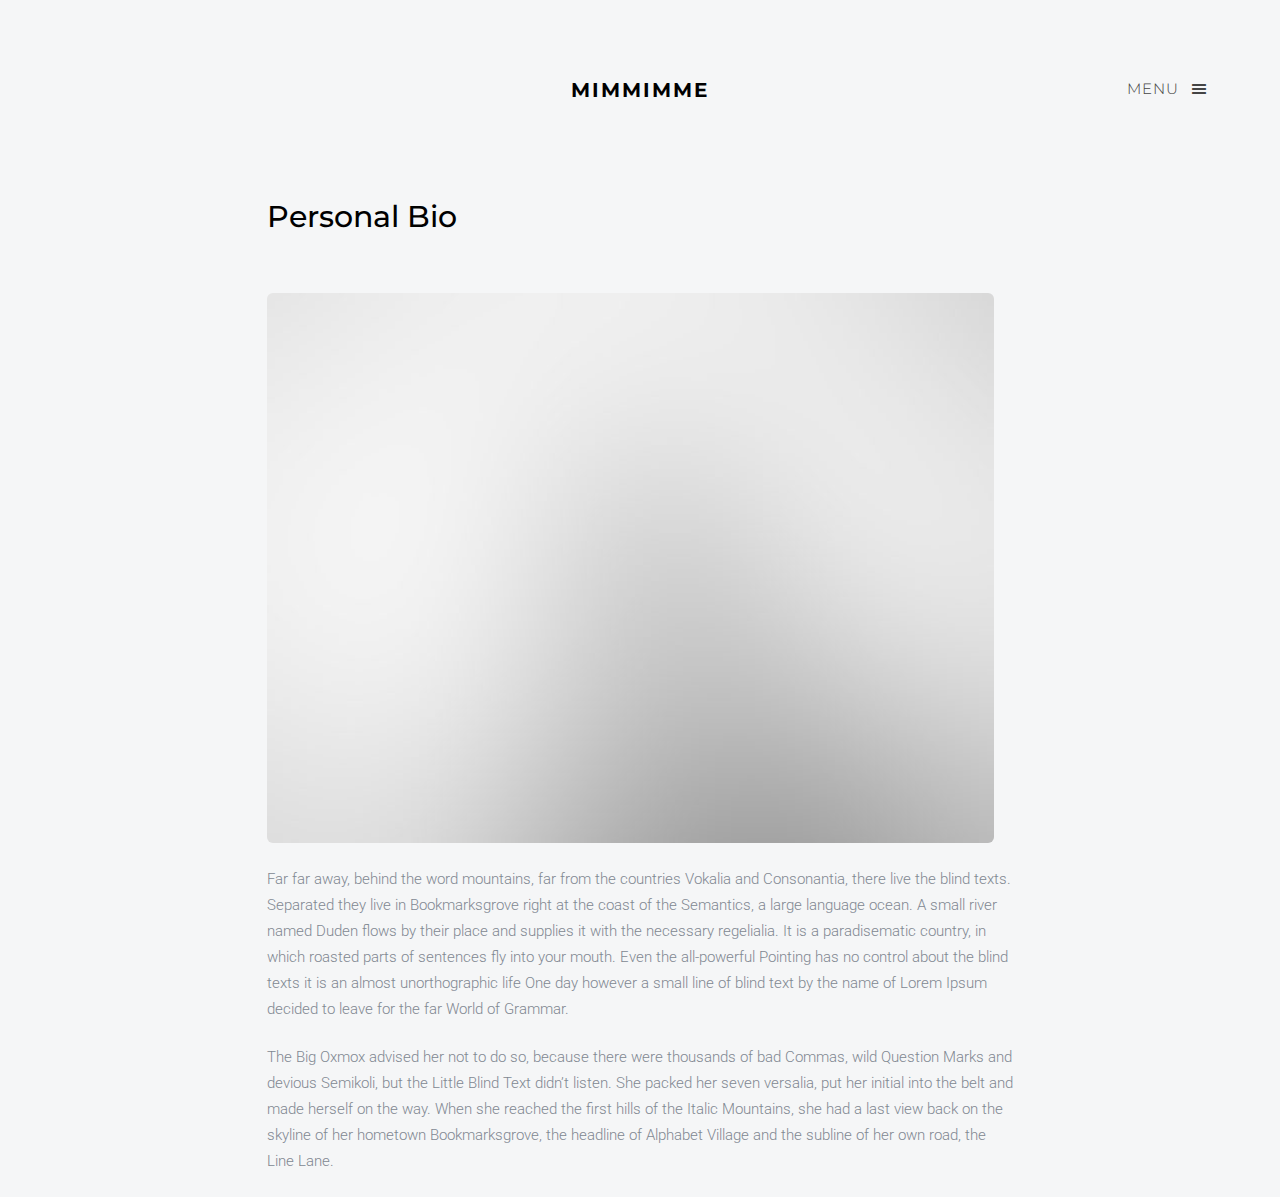
==== commit b026c635: "chore: 타이틀 변경" ====
--- a/about.html
+++ b/about.html
@@ -4,7 +4,7 @@
 	<head>
 	<meta charset="utf-8">
 	<meta http-equiv="X-UA-Compatible" content="IE=edge">
-	<title>Hydrogen &mdash; A free HTML5 Template by FREEHTML5.CO</title>
+	<title>MIMMIMME</title>
 	<meta name="viewport" content="width=device-width, initial-scale=1">
 	<meta name="description" content="Free HTML5 Template by FREEHTML5.CO" />
 	<meta name="keywords" content="free html5, free template, free bootstrap, html5, css3, mobile first, responsive" />
@@ -42,28 +42,18 @@
 		
 	<div id="fh5co-offcanvass">
 		<a href="#" class="fh5co-offcanvass-close js-fh5co-offcanvass-close">Menu <i class="icon-cross"></i> </a>
-		<h1 class="fh5co-logo"><a class="navbar-brand" href="index.html">Hydrogen</a></h1>
+		<h1 class="fh5co-logo"><a class="navbar-brand" href="index.html">MIMMIMME</a></h1>
 		<ul>
 			<li><a href="index.html">Home</a></li>
 			<li class="active"><a href="about.html">About</a></li>
-			<li><a href="pricing.html">Pricing</a></li>
-			<li><a href="contact.html">Contact</a></li>
 		</ul>
-		<h3 class="fh5co-lead">Connect with us</h3>
-		<p class="fh5co-social-icons">
-			<a href="#"><i class="icon-twitter"></i></a>
-			<a href="#"><i class="icon-facebook"></i></a>
-			<a href="#"><i class="icon-instagram"></i></a>
-			<a href="#"><i class="icon-dribbble"></i></a>
-			<a href="#"><i class="icon-youtube"></i></a>
-		</p>
 	</div>
 	<header id="fh5co-header" role="banner">
 		<div class="container">
 			<div class="row">
 				<div class="col-md-12">
 					<a href="#" class="fh5co-menu-btn js-fh5co-menu-btn">Menu <i class="icon-menu"></i></a>
-					<a class="navbar-brand" href="index.html">Hydrogen</a>		
+					<a class="navbar-brand" href="index.html">MIMMIMME</a>		
 				</div>
 			</div>
 		</div>
@@ -92,23 +82,7 @@
        </div>
 	</div>
 
-	<footer id="fh5co-footer">
-		
-		<div class="container">
-			<div class="row row-padded">
-				<div class="col-md-12 text-center">
-					<p class="fh5co-social-icons">
-						<a href="#"><i class="icon-twitter"></i></a>
-						<a href="#"><i class="icon-facebook"></i></a>
-						<a href="#"><i class="icon-instagram"></i></a>
-						<a href="#"><i class="icon-dribbble"></i></a>
-						<a href="#"><i class="icon-youtube"></i></a>
-					</p>
-					<p><small>&copy; Hydrogen Free HTML5 Template. All Rights Reserved. <br>Designed by: <a href="http://freehtml5.co/" target="_blank">FREEHTML5.co</a> | Images by: <a href="http://pexels.com" target="_blank">Pexels</a> </small></p>
-				</div>
-			</div>
-		</div>
-	</footer>
+	
 
 
 	<!-- jQuery -->
